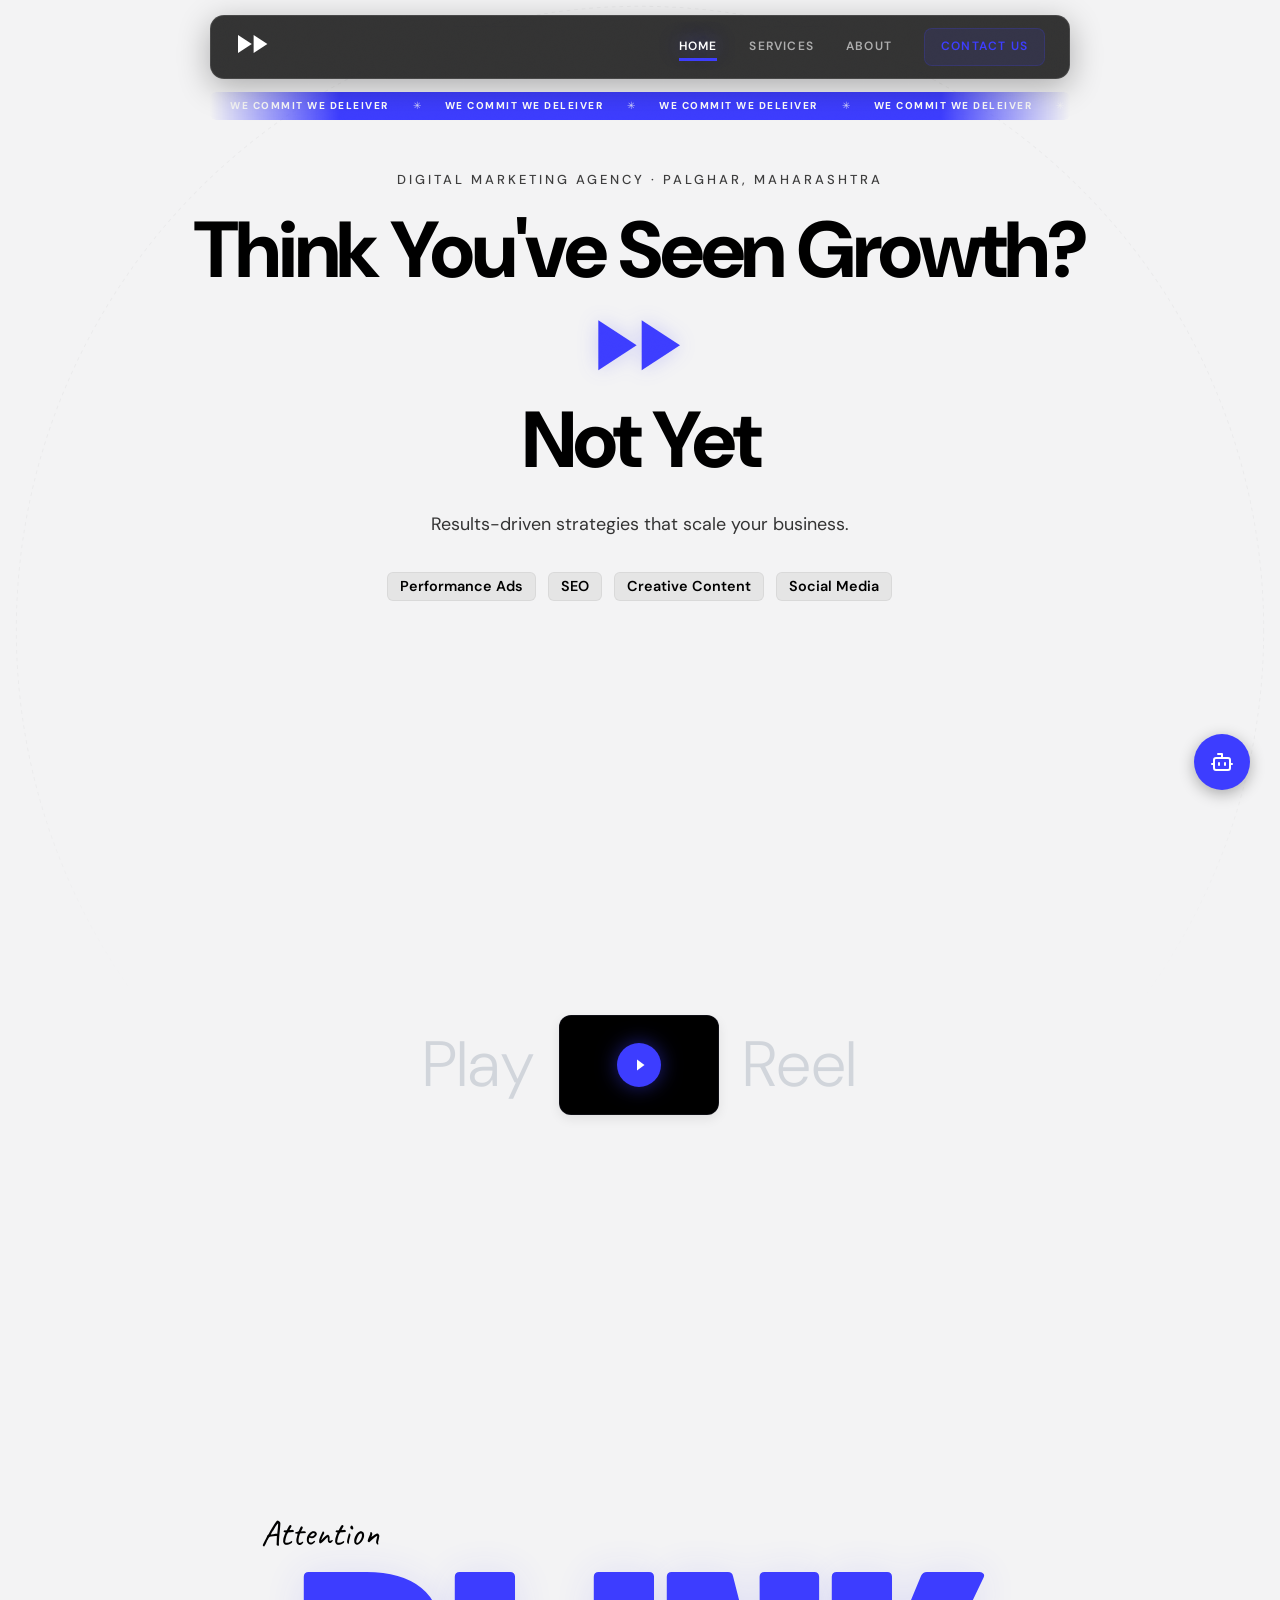
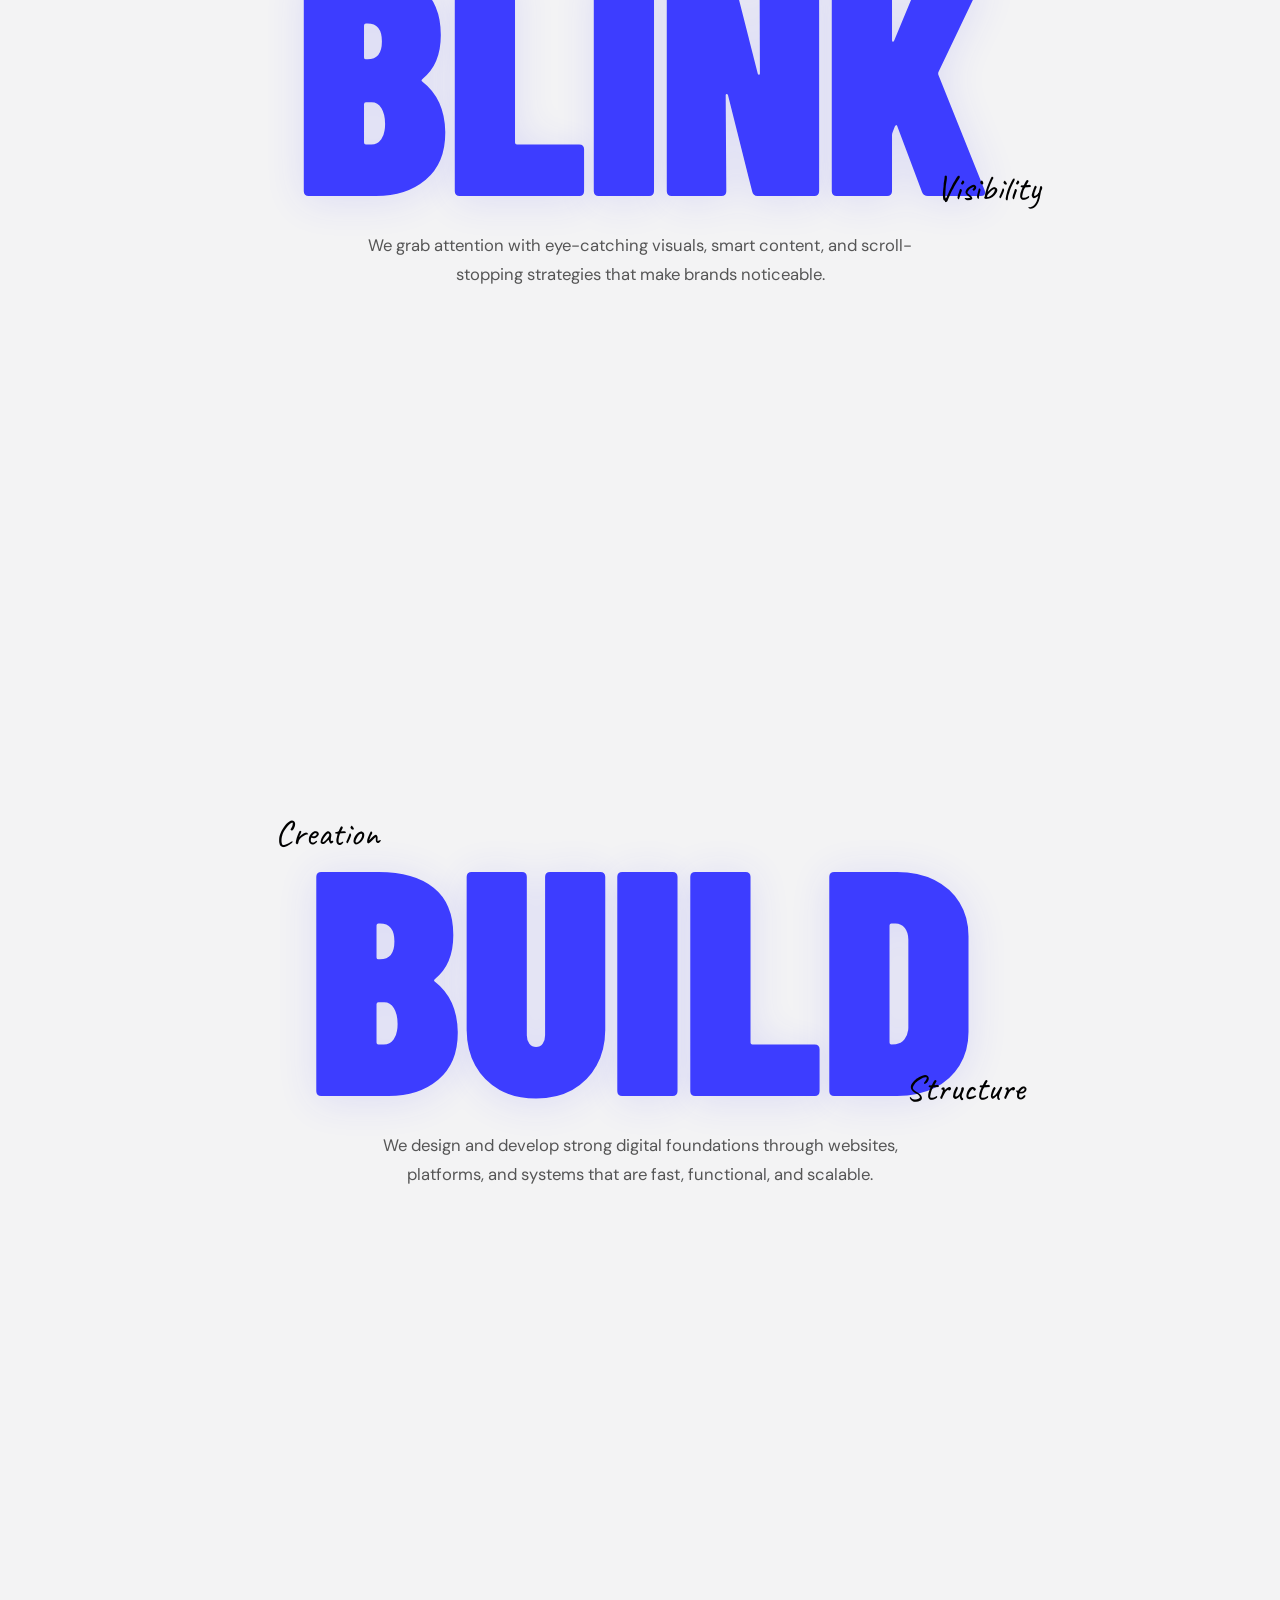
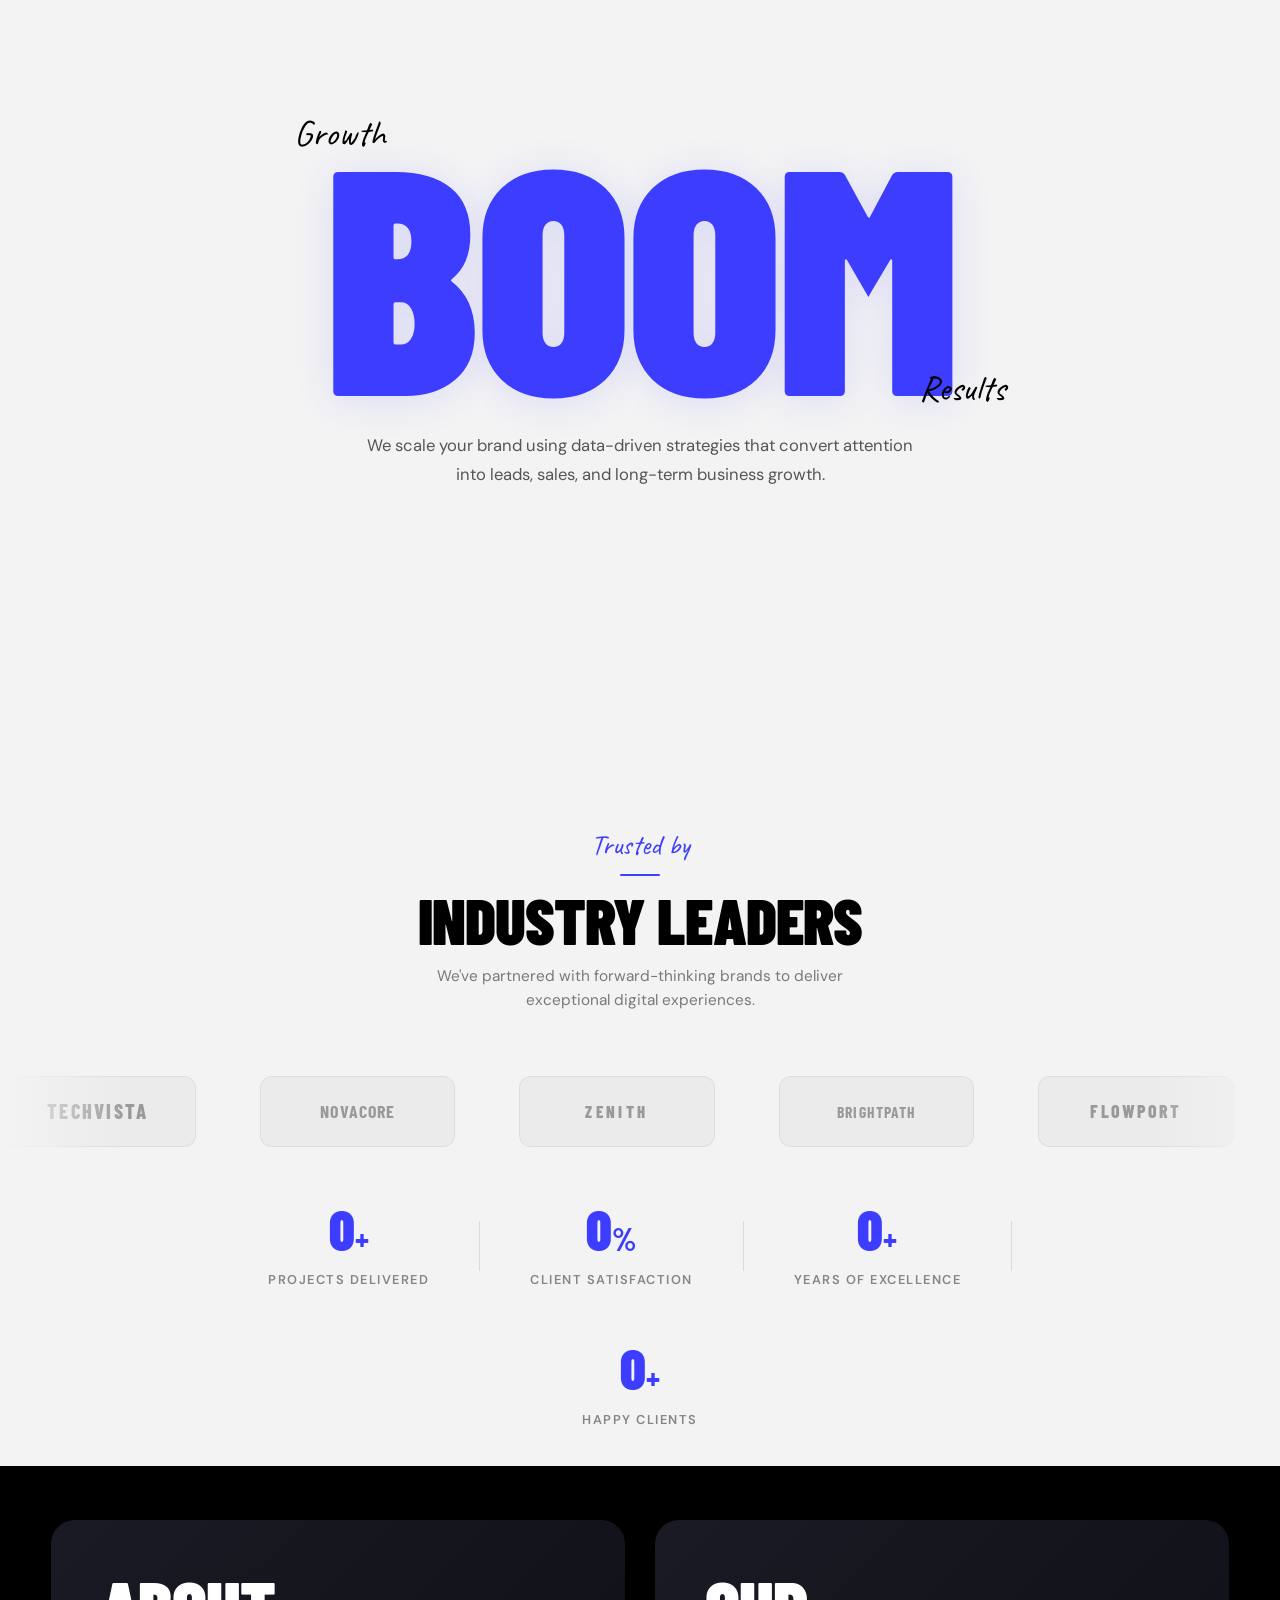
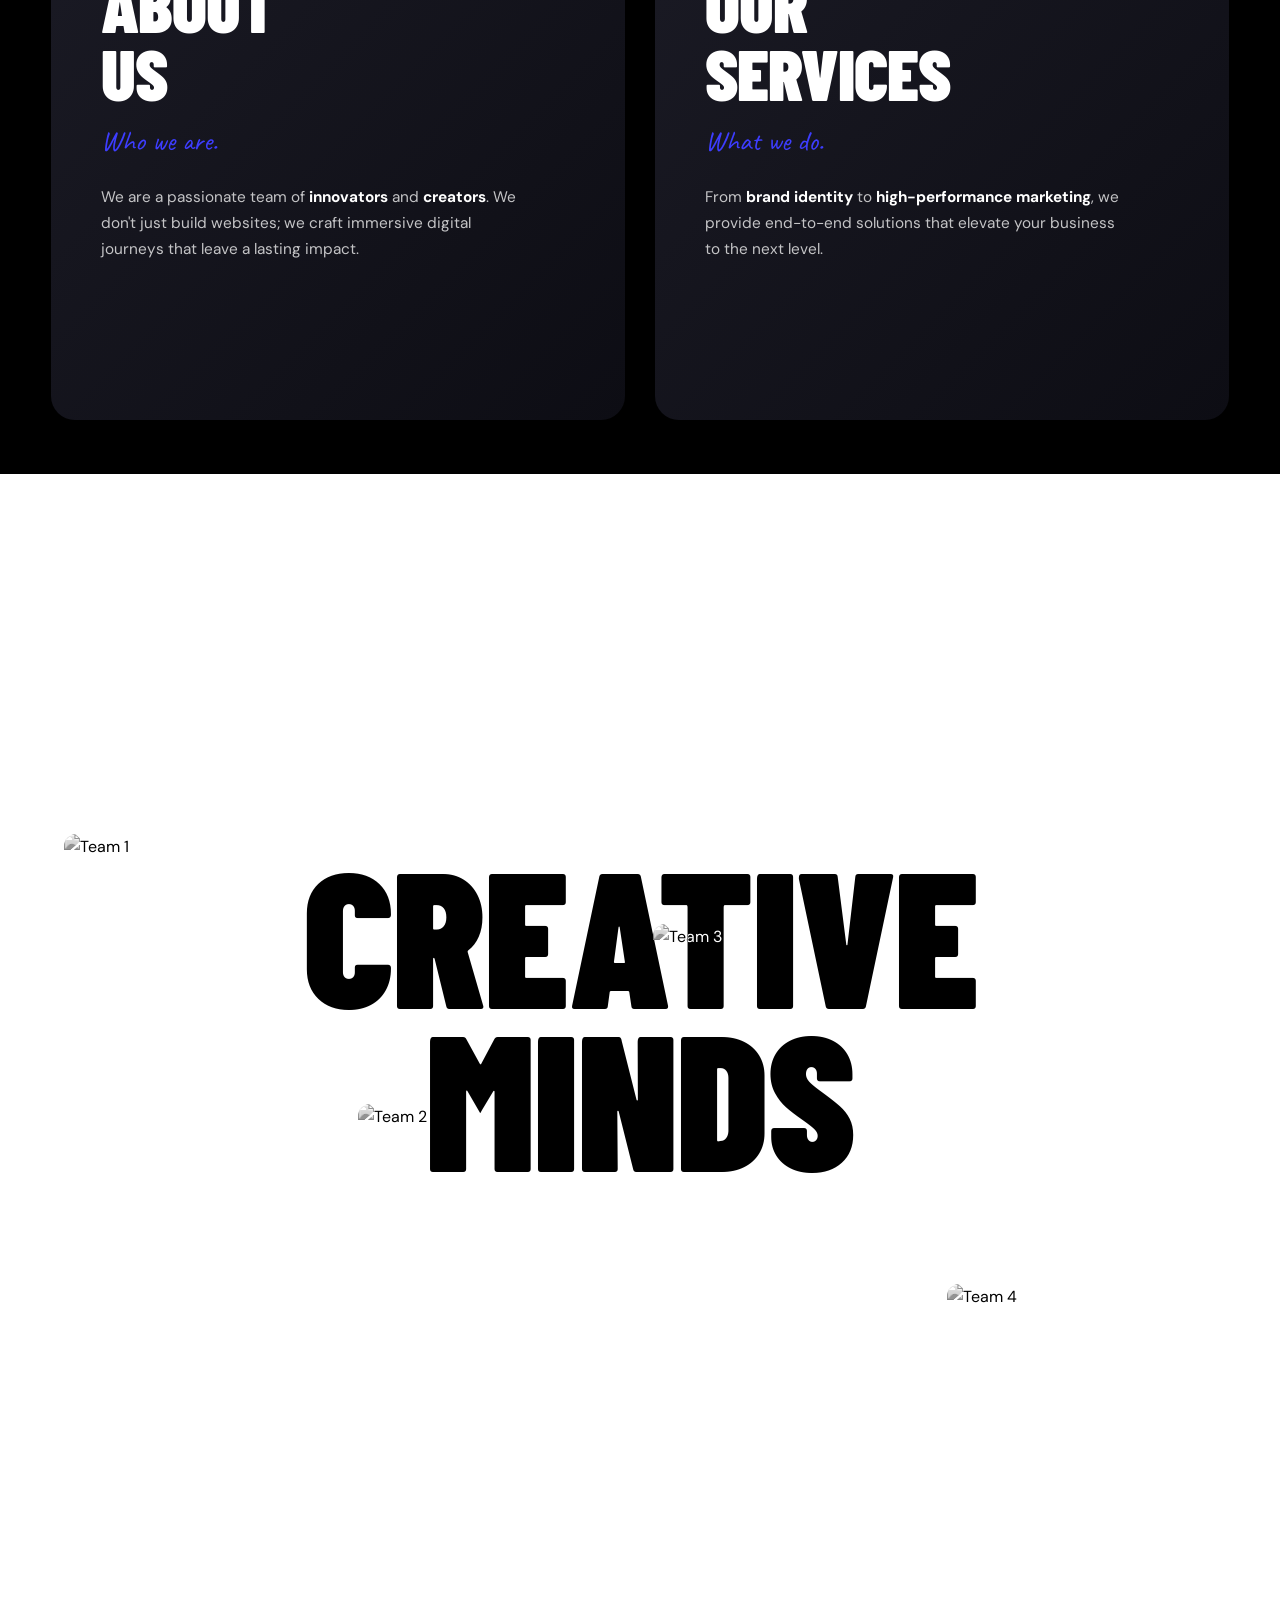
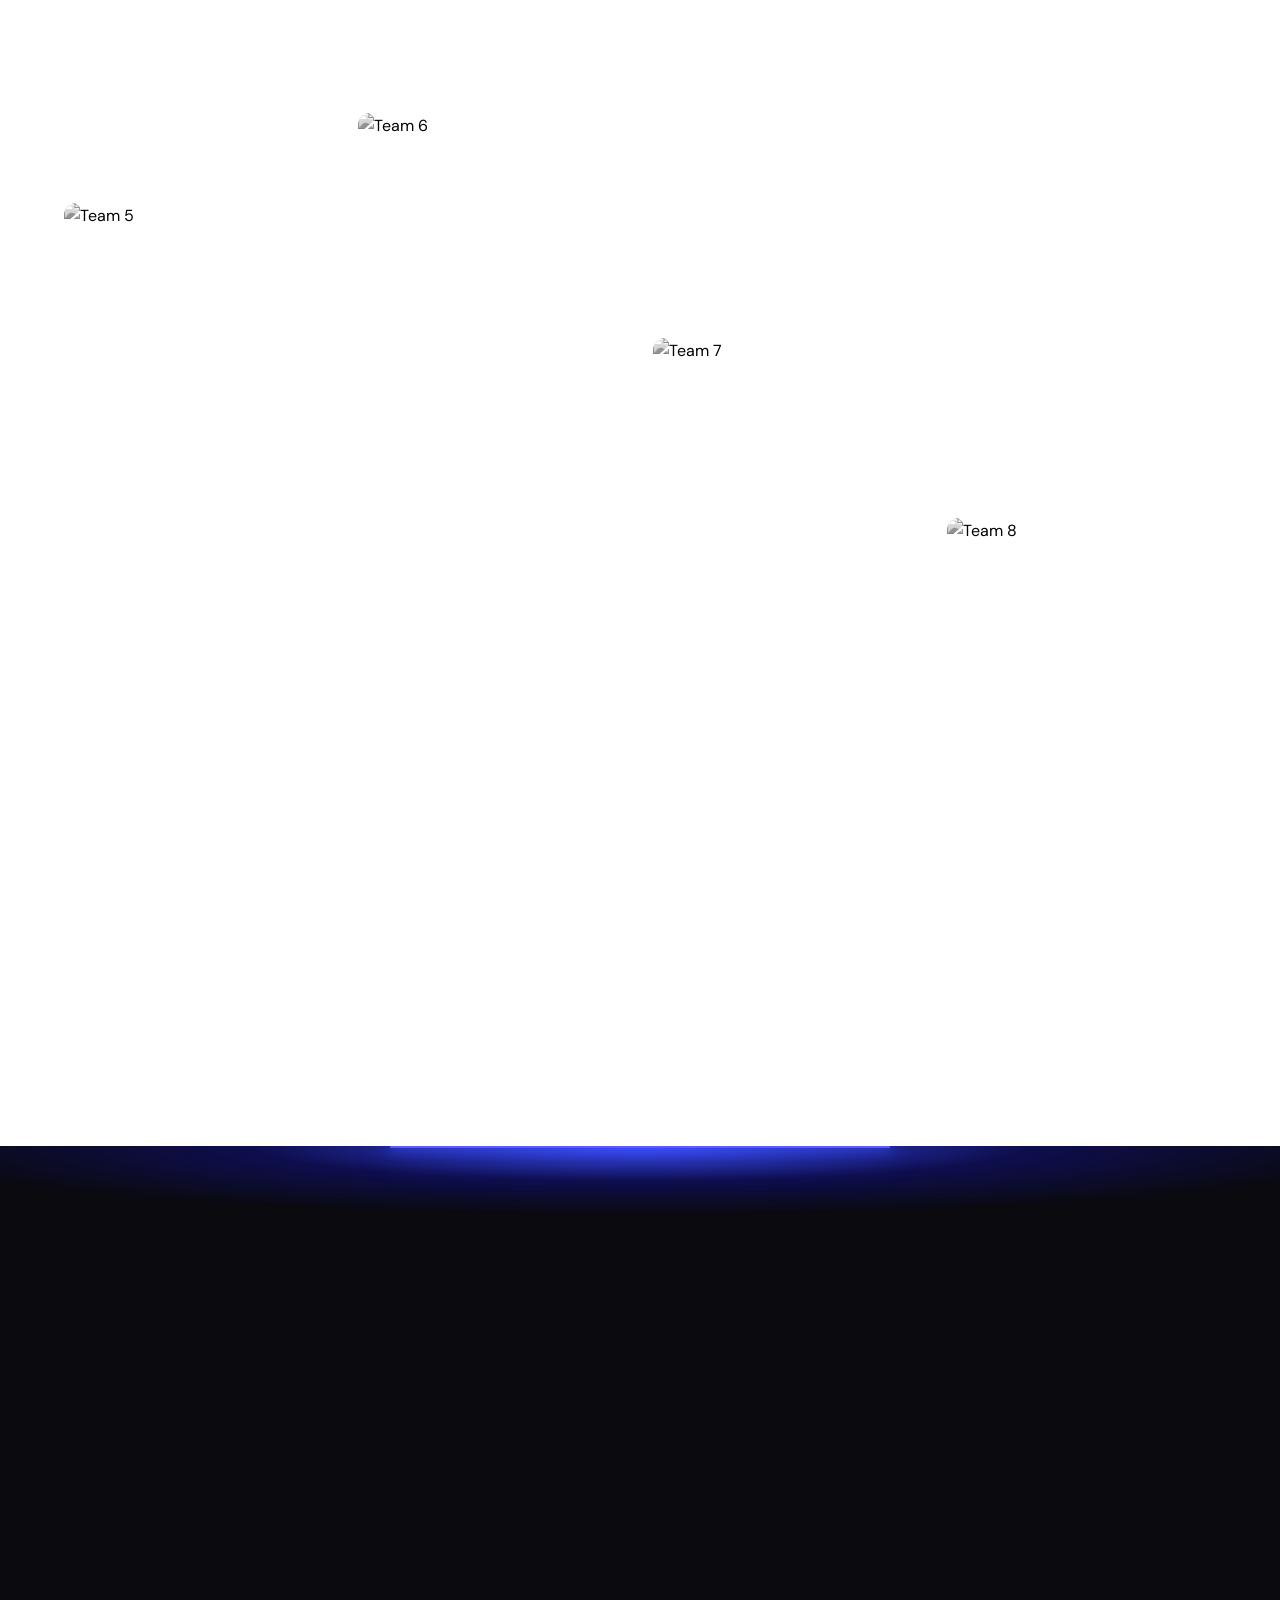
==== index.html @ 7b02cebc "Updated 404.html" ====
<!DOCTYPE html>
<html lang="en">
<head>
  <meta charset="UTF-8">
  <meta name="viewport" content="width=device-width, initial-scale=1.0">
  <title>Blink Beyond — Where Brands Blink and Boom</title>
  <meta name="description" content="Blink Beyond is a digital marketing agency in Palghar, Maharashtra specializing in web development, social media management, branding, and performance marketing.">
  <link rel="icon" type="image/svg+xml" href="favicon.svg">
  <meta property="og:title" content="Blink Beyond | Digital Marketing Agency">
  <meta property="og:description" content="Where brands blink and boom. Get in touch to build your brand and drive growth.">
  <meta property="og:image" content="https://blinkbeyond.co.in/assets/og-image.jpg">
  <meta property="og:url" content="https://blinkbeyond.co.in">
  <meta property="og:type" content="website">
  <link rel="stylesheet" href="css/style.css">
  <script>
    (function() {
      var seen = false;
      try {
        seen = localStorage.getItem('bb_loader_seen') === '1';
      } catch (e) {}
      if (!seen && /(?:^|; )bb_loader_seen=1/.test(document.cookie)) {
        seen = true;
      }
      if (seen) {
        document.documentElement.classList.add('bb-loader-skip');
      }
    })();
  </script>
</head>
<body>
  <!-- ═══════════════ PAGE LOADER ═══════════════ -->
  <div class="page-loader" id="page-loader">
    <div class="loader-bg-glow"></div>
    <div class="loader-center">
      <div class="loader-wordmark-wrap">
        <span class="loader-fill-ghost">BLINK BEYOND</span>
        <span class="loader-fill-text" id="loader-fill-text">BLINK BEYOND</span>
      </div>
      <p class="loader-tagline">Where Brands Blink &amp; Boom</p>
    </div>
    <div class="loader-bottom">
      <div class="loader-counter" id="loader-percent" data-value="0%">0%</div>
      <div class="loader-bar-track"><div class="loader-bar-fill" id="loader-bar-fill"></div></div>
      <div class="loader-loading-text">[Loading...]</div>
    </div>
  </div>

  <!-- ═══════════════ NAVIGATION ═══════════════ -->
  <nav class="navbar">
    <div class="nav-inner">
      <a href="index.html" class="nav-logo">
        <svg viewBox="0 0 60 40" fill="currentColor" style="height:24px;width:auto">
          <path d="M5 5 L28 20 L5 35 Z" />
          <path d="M31 5 L54 20 L31 35 Z" />
        </svg>
      </a>
      <div class="nav-links">
        <a href="index.html">Home</a>
        <a href="services.html">Services</a>
        <a href="about.html">About</a>
        <a href="contact.html" class="nav-cta">Contact Us</a>
      </div>
      <button class="hamburger" aria-label="Menu">
        <span></span><span></span><span></span>
      </button>
    </div>
  </nav>

  <!-- ═══════════════ TICKER ═══════════════ -->
  <div class="ticker-wrap">
    <div class="ticker-track">
      <span class="ticker-item">we commit we deleiver</span><span class="ticker-dot"> ✳ </span>
      <span class="ticker-item">we commit we deleiver</span><span class="ticker-dot"> ✳ </span>
      <span class="ticker-item">we commit we deleiver</span><span class="ticker-dot"> ✳ </span>
      <span class="ticker-item">we commit we deleiver</span><span class="ticker-dot"> ✳ </span>
      <span class="ticker-item">we commit we deleiver</span><span class="ticker-dot"> ✳ </span>
      <span class="ticker-item">we commit we deleiver</span><span class="ticker-dot"> ✳ </span>
      <span class="ticker-item">we commit we deleiver</span><span class="ticker-dot"> ✳ </span>
      <span class="ticker-item">we commit we deleiver</span><span class="ticker-dot"> ✳ </span>
      <span class="ticker-item">we commit we deleiver</span><span class="ticker-dot"> ✳ </span>
      <span class="ticker-item">we commit we deleiver</span><span class="ticker-dot"> ✳ </span>
      <span class="ticker-item">we commit we deleiver</span><span class="ticker-dot"> ✳ </span>
      <span class="ticker-item">we commit we deleiver</span><span class="ticker-dot"> ✳ </span>
    </div>
  </div>

  <!-- ═══════════════ HERO (OSMO STYLE) ═══════════════ -->
  <section class="hero-page" id="hero">
    <div class="hero-text">
      <p class="hero-location">Digital Marketing Agency · Palghar, Maharashtra</p>
      <h1 class="hero-headline">
        <span class="headline-part">Think You've Seen Growth?</span>
        <span class="hero-logo-icon">
          <svg viewBox="0 0 60 40" fill="currentColor">
            <path d="M5 5 L28 20 L5 35 Z" />
            <path d="M31 5 L54 20 L31 35 Z" />
          </svg>
        </span>
        <span class="headline-part">Not Yet</span>
      </h1>
      <p class="hero-sub">
        Results-driven strategies that scale your business.
      </p>
      <div class="hero-pills">
        <span class="pill">Performance Ads</span> <span class="pill">SEO</span>
        <span class="pill">Creative Content</span> <span class="pill">Social Media</span>
      </div>
    </div>

    <!-- ARC -->
    <div class="arc-scene" id="arcScene">
      <svg class="arc-orbit-path" viewBox="0 0 100 100" xmlns="http://www.w3.org/2000/svg" preserveAspectRatio="xMidYMid meet">
        <circle cx="50" cy="50" r="49.5" fill="none" stroke="rgba(0,0,0,0.07)" stroke-width="0.08" stroke-dasharray="0.3 0.3" />
      </svg>

      <div class="arc-ring" id="arcRing">
        <div class="a-card" style="background:#f5f0e8">
          <div class="card-inner" style="flex-direction:column;align-items:flex-start;justify-content:flex-start;padding:18px;gap:8px">
            <div style="font-family:var(--font-display);font-size:34px;font-weight:800;color:#111;line-height:1">MatterJS</div>
            <div style="display:flex;flex-wrap:wrap;gap:5px;margin-top:4px">
              <div style="width:30px;height:30px;border-radius:50%;background:#4CAF50;display:flex;align-items:center;justify-content:center;font-size:14px">🙂</div>
              <div style="width:30px;height:30px;border-radius:50%;background:#FFEB3B;display:flex;align-items:center;justify-content:center;font-size:14px">🙂</div>
              <div style="width:30px;height:30px;border-radius:50%;background:#FF9800;display:flex;align-items:center;justify-content:center;font-size:14px">🙂</div>
              <div style="width:30px;height:30px;border-radius:50%;background:#e91e63;display:flex;align-items:center;justify-content:center;font-size:14px">🙂</div>
              <div style="width:30px;height:30px;border-radius:50%;background:#2196F3;display:flex;align-items:center;justify-content:center;font-size:14px">🙂</div>
            </div>
            <div class="card-label" style="background:linear-gradient(transparent,rgba(245,240,232,0.95));color:#111">Falling 2D Objects (MatterJS)</div>
          </div>
        </div>

        <div class="a-card" style="background:#0a0a0a">
          <div class="card-inner">
            <div style="display:grid;grid-template-columns:1fr 1fr;gap:5px;padding:14px;width:100%;height:100%">
              <div style="background:#1a2535;border-radius:8px;display:flex;align-items:center;justify-content:center;font-size:22px">🌌</div>
              <div style="background:#251535;border-radius:8px;display:flex;align-items:center;justify-content:center;font-size:22px">🌃</div>
              <div style="background:#152535;border-radius:8px;display:flex;align-items:center;justify-content:center;font-size:22px">🌉</div>
              <div style="background:#352515;border-radius:8px;display:flex;align-items:center;justify-content:center;font-size:22px">🌆</div>
            </div>
            <div class="card-label">3D Image Carousel</div>
          </div>
        </div>

        <div class="a-card" style="background:#c8cfc0">
          <div class="card-inner" style="flex-direction:column;padding:16px;align-items:flex-start;justify-content:flex-start">
            <div style="font-family:var(--font-display);font-size:28px;font-weight:800;color:#111;line-height:1;letter-spacing:-0.02em">LOCO<br>MOTIVE</div>
            <div style="margin-top:10px;width:100px;height:80px;background:rgba(0,0,0,0.12);border-radius:10px;display:flex;align-items:center;justify-content:center;font-size:36px">🌿</div>
            <div class="card-label" style="background:linear-gradient(transparent,rgba(180,188,170,0.95));color:#111">Locomotive Smooth Scroll Setup</div>
          </div>
        </div>

        <div class="a-card" style="background:#0d0d0d">
          <div class="card-inner" style="flex-direction:column;padding:18px;align-items:flex-start;justify-content:flex-start;gap:10px">
            <div style="display:flex;flex-wrap:wrap;gap:8px;align-items:center">
              <span style="color:#4a9eff;font-size:12px;font-weight:600">Webflow</span>
              <span style="color:#ccc;font-size:12px">Behance</span>
              <span style="color:#ccc;font-size:12px">asana</span>
              <span style="color:white;font-size:14px">✳</span>
              <span style="color:white;font-size:12px;font-weight:600">android</span>
              <span style="color:#ccc;font-size:16px">🦋</span>
            </div>
            <div class="card-label">Logo Wall Cycle</div>
          </div>
        </div>

        <div class="a-card" style="background:#111">
          <div class="card-inner" style="flex-direction:column;padding:14px;align-items:flex-start;justify-content:flex-start;gap:6px">
            <div style="display:flex;gap:6px;width:100%">
              <div style="flex:1;background:#252525;border-radius:10px;height:120px;display:flex;align-items:center;justify-content:center;font-size:28px">👤</div>
              <div style="flex:1;background:#252525;border-radius:10px;height:120px;display:flex;align-items:center;justify-content:center;font-size:28px">👤</div>
            </div>
            <div class="card-label">Momentum Based Hover (Inertia)</div>
          </div>
        </div>

        <div class="a-card" style="background:linear-gradient(145deg,#0d1a4a,#1040a0)">
          <div class="card-inner" style="flex-direction:column;padding:20px;align-items:flex-start;justify-content:flex-start">
            <div style="font-family:var(--font-display);font-size:30px;font-weight:800;color:white;line-height:1.1">Pixelate<br>Render</div>
            <div style="margin-top:12px;display:grid;grid-template-columns:repeat(6,1fr);gap:2px;width:80px;image-rendering:pixelated">
              <div style="width:12px;height:12px;background:#1a4ae0"></div><div style="width:12px;height:12px;background:#4a8aff"></div><div style="width:12px;height:12px;background:#1a4ae0"></div>
            </div>
            <div class="card-label">Pixelate Image Render Effect</div>
          </div>
        </div>

        <div class="a-card" style="background:#111">
          <div class="card-inner" style="flex-direction:column;padding:14px;gap:5px">
            <div style="width:100%;background:#1a1a1a;border-radius:8px;padding:10px 8px;font-family:var(--font-body);font-size:10px;color:#777">
              <div style="display:flex;justify-content:space-between;padding:5px 0;border-bottom:1px solid #252525"><span>Site of the Day</span><span style="color:var(--blue)">FlowPort</span><span>2025</span></div>
              <div style="display:flex;justify-content:space-between;padding:5px 0;border-bottom:1px solid #252525"><span>Developer Award</span><span style="color:white">FlowPort</span><span>2025</span></div>
            </div>
            <div class="card-label">Award Winners 2025</div>
          </div>
        </div>

        <div class="a-card" style="background:#1a1a2e">
          <div class="card-inner" style="flex-direction:column;padding:18px;align-items:flex-start;justify-content:flex-start;gap:10px">
            <div style="display:flex;gap:6px;width:100%">
              <div style="flex:1;background:linear-gradient(135deg,#e74c3c,#c0392b);border-radius:10px;height:55px;display:flex;align-items:center;justify-content:center;overflow:hidden">
                <div style="font-size:24px">🃏</div>
              </div>
              <div style="flex:1;background:linear-gradient(135deg,#3498db,#2980b9);border-radius:10px;height:55px;display:flex;align-items:center;justify-content:center;overflow:hidden">
                <div style="font-size:24px">🎴</div>
              </div>
              <div style="flex:1;background:linear-gradient(135deg,#2ecc71,#27ae60);border-radius:10px;height:55px;display:flex;align-items:center;justify-content:center;overflow:hidden">
                <div style="font-size:24px">🃏</div>
              </div>
            </div>
            <div class="card-label">Flick Cards Slider</div>
          </div>
        </div>

        <div class="a-card" style="background:#2d1b4e">
          <div class="card-inner" style="flex-direction:column;padding:18px;align-items:center;justify-content:center;gap:8px">
            <div style="width:64px;height:64px;border-radius:50%;background:linear-gradient(135deg,#8e44ad,#9b59b6);display:flex;align-items:center;justify-content:center;font-size:28px;border:2px solid rgba(255,255,255,0.15)">👁️</div>
            <div style="font-size:10px;color:rgba(255,255,255,0.4);text-transform:uppercase;letter-spacing:0.1em">Interactive</div>
            <div class="card-label">Face Follow Cursor</div>
          </div>
        </div>

        <div class="a-card" style="background:#0a2a1a">
          <div class="card-inner" style="flex-direction:column;padding:16px;align-items:flex-start;justify-content:flex-start;gap:6px">
            <div style="font-family:var(--font-display);font-size:22px;font-weight:800;color:var(--blue);line-height:1;letter-spacing:-0.02em;text-transform:uppercase">Scroll<br>Velocity</div>
            <div style="display:flex;gap:3px;margin-top:6px">
              <div style="width:40px;height:4px;background:var(--blue);border-radius:2px"></div>
              <div style="width:25px;height:4px;background:rgba(61,61,255,0.4);border-radius:2px"></div>
              <div style="width:15px;height:4px;background:rgba(61,61,255,0.2);border-radius:2px"></div>
            </div>
            <div class="card-label" style="background:linear-gradient(transparent,rgba(10,42,26,0.95));color:var(--blue)">Scroll Velocity Text</div>
          </div>
        </div>

        <div class="a-card" style="background:linear-gradient(145deg,#1a1a2e,#16213e)">
          <div class="card-inner" style="flex-direction:column;padding:14px;gap:5px">
            <div style="display:grid;grid-template-columns:1fr 1fr;gap:4px;width:100%">
              <div style="background:rgba(255,255,255,0.06);border-radius:6px;height:45px;display:flex;align-items:center;justify-content:center;font-size:14px;border:1px solid rgba(255,255,255,0.05)">📐</div>
              <div style="background:rgba(255,255,255,0.08);border-radius:6px;height:45px;display:flex;align-items:center;justify-content:center;font-size:14px;border:1px solid rgba(255,255,255,0.05)">📐</div>
            </div>
            <div style="display:grid;grid-template-columns:1fr 1fr 1fr;gap:4px;width:100%">
              <div style="background:rgba(255,255,255,0.04);border-radius:6px;height:35px;display:flex;align-items:center;justify-content:center;font-size:12px;border:1px solid rgba(255,255,255,0.05)">📐</div>
              <div style="background:rgba(255,255,255,0.06);border-radius:6px;height:35px;display:flex;align-items:center;justify-content:center;font-size:12px;border:1px solid rgba(255,255,255,0.05)">📐</div>
              <div style="background:rgba(255,255,255,0.04);border-radius:6px;height:35px;display:flex;align-items:center;justify-content:center;font-size:12px;border:1px solid rgba(255,255,255,0.05)">📐</div>
            </div>
            <div class="card-label">GSAP Flip Layout</div>
          </div>
        </div>

        <div class="a-card" style="background:#0d0d0d">
          <div class="card-inner" style="flex-direction:column;padding:18px;align-items:flex-start;justify-content:flex-start;gap:10px">
            <div style="display:flex;align-items:center;gap:8px">
              <div style="width:32px;height:32px;border-radius:50%;background:var(--blue);display:flex;align-items:center;justify-content:center">
                <svg width="14" height="14" viewBox="0 0 24 24" fill="none" stroke="white" stroke-width="2.5"><path d="M5 12h14M12 5l7 7-7 7"/></svg>
              </div>
              <div style="font-family:var(--font-display);font-size:14px;font-weight:700;color:white;letter-spacing:0.05em;text-transform:uppercase">Page Flow</div>
            </div>
            <div style="width:100%;height:3px;background:rgba(255,255,255,0.06);border-radius:2px;overflow:hidden">
              <div style="width:65%;height:100%;background:var(--blue);border-radius:2px"></div>
            </div>
            <div class="card-label">Smooth Page Transitions</div>
          </div>
        </div>

      </div>
    </div>

    <!-- Inner text sitting below the arc, similar to Osmo -->
    <div class="hero-inner-text">
      <div class="play-reel-btn">
        <span class="play-text" id="wPlay">Play</span>
        <div id="card-anchor"></div>
        <span class="reel-text" id="wReel">Reel</span>
      </div>
    </div>
    
    <!-- Expanding card -->
    <div id="card">
      <div class="card-scanlines"></div>
      <div class="card-glow-inner"></div>
      <!-- YouTube Video background -->
      <div class="reel-grid" style="display: block; overflow: hidden; padding: 0; background: #000;">
        <iframe src="https://www.youtube.com/embed/RvreULjnzFo?autoplay=1&mute=1&controls=0&loop=1&playlist=RvreULjnzFo&showinfo=0&rel=0&modestbranding=1" 
                style="position: absolute; top: 50%; left: 50%; width: 100vw; height: 56.25vw; min-width: 177.77vh; min-height: 100vh; transform: translate(-50%, -50%); pointer-events: none; border: none; filter: contrast(1.05) saturate(1.1);" 
                frameborder="0" allow="autoplay; fullscreen; picture-in-picture"></iframe>
      </div>
      <div class="play-circle" id="play-circle">
        <svg id="play-svg" width="16" height="16" viewBox="0 0 16 16" fill="none">
          <path d="M5 2.5L12.5 8L5 13.5V2.5Z" fill="#fff"/>
        </svg>
      </div>

      <div class="fs-ui" id="fs-ui">
        <div class="fs-close" id="fs-close">
          <svg width="16" height="16" viewBox="0 0 16 16" fill="none" stroke-width="1.5" stroke-linecap="round">
            <line x1="3" y1="3" x2="13" y2="13"/><line x1="13" y1="3" x2="3" y2="13"/>
          </svg>
        </div>
        <div class="fs-progress"><div class="fs-fill" id="fs-fill"></div></div>
      </div>
    </div>
  </section>

  <!-- ═══════════════ BLINK ═══════════════ -->
  <section class="parallax-word-section" id="section-blink">
    <div class="parallax-sticky">
      <div class="parallax-text-content">
        <div class="service-word-wrap">
          <span class="script-label top-left">Attention</span>
          <div class="service-big-word">BLINK</div>
          <span class="script-label bottom-right">Visibility</span>
        </div>
        <p class="service-word-desc">We grab attention with eye-catching visuals, smart content, and scroll-stopping strategies that make brands noticeable.</p>
      </div>
      <div class="parallax-images">
        <div class="parallax-img pimg-1" data-speed="0.9">
          <img src="https://images.unsplash.com/photo-1550745165-9bc0b252726f?w=500&q=80" alt="Retro neon tech">
        </div>
        <div class="parallax-img pimg-2" data-speed="0.5">
          <img src="https://images.unsplash.com/photo-1611162617213-7d7a39e9b1d7?w=500&q=80" alt="Social media apps">
        </div>
        <div class="parallax-img pimg-3" data-speed="1.0">
          <img src="https://images.unsplash.com/photo-1559028012-481c04fa702d?w=500&q=80" alt="Creative design">
        </div>
        <div class="parallax-img pimg-4" data-speed="0.6">
          <img src="https://images.unsplash.com/photo-1551650975-87deedd944c3?w=500&q=80" alt="Mobile interface">
        </div>
        <div class="parallax-img pimg-5" data-speed="0.75">
          <img src="https://images.unsplash.com/photo-1519389950473-47ba0277781c?w=500&q=80" alt="Tech workspace">
        </div>
        <div class="parallax-img pimg-6" data-speed="0.45">
          <img src="https://images.unsplash.com/photo-1535303311164-664fc9ec6532?w=500&q=80" alt="Phone photography">
        </div>
      </div>
    </div>
  </section>

  <!-- ═══════════════ BUILD ═══════════════ -->
  <section class="parallax-word-section" id="section-build">
    <div class="parallax-sticky">
      <div class="parallax-text-content">
        <div class="service-word-wrap">
          <span class="script-label top-left">Creation</span>
          <div class="service-big-word">BUILD</div>
          <span class="script-label bottom-right">Structure</span>
        </div>
        <p class="service-word-desc">We design and develop strong digital foundations through websites, platforms, and systems that are fast, functional, and scalable.</p>
      </div>
      <div class="parallax-images">
        <div class="parallax-img pimg-1" data-speed="0.8">
          <img src="https://images.unsplash.com/photo-1498050108023-c5249f4df085?w=500&q=80" alt="Coding on laptop">
        </div>
        <div class="parallax-img pimg-2" data-speed="0.5">
          <img src="https://images.unsplash.com/photo-1460925895917-afdab827c52f?w=500&q=80" alt="Analytics dashboard">
        </div>
        <div class="parallax-img pimg-3" data-speed="0.95">
          <img src="https://images.unsplash.com/photo-1507238691740-187a5b1d37b8?w=500&q=80" alt="Web development">
        </div>
        <div class="parallax-img pimg-4" data-speed="0.6">
          <img src="https://images.unsplash.com/photo-1547658719-da2b51169166?w=500&q=80" alt="Design workspace">
        </div>
        <div class="parallax-img pimg-5" data-speed="0.7">
          <img src="https://images.unsplash.com/photo-1555066931-4365d14bab8c?w=500&q=80" alt="Code editor">
        </div>
        <div class="parallax-img pimg-6" data-speed="0.4">
          <img src="https://images.unsplash.com/photo-1531403009284-440f080d1e12?w=500&q=80" alt="Architecture plan">
        </div>
      </div>
    </div>
  </section>

  <!-- ═══════════════ BOOM ═══════════════ -->
  <section class="parallax-word-section" id="section-boom">
    <div class="parallax-sticky">
      <div class="parallax-text-content">
        <div class="service-word-wrap">
          <span class="script-label top-left">Growth</span>
          <div class="service-big-word">BOOM</div>
          <span class="script-label bottom-right">Results</span>
        </div>
        <p class="service-word-desc">We scale your brand using data-driven strategies that convert attention into leads, sales, and long-term business growth.</p>
      </div>
      <div class="parallax-images">
        <div class="parallax-img pimg-1" data-speed="0.85">
          <img src="https://images.unsplash.com/photo-1533750349088-cd871a92f312?w=500&q=80" alt="Marketing strategy">
        </div>
        <div class="parallax-img pimg-2" data-speed="0.5">
          <img src="https://images.unsplash.com/photo-1551288049-bebda4e38f71?w=500&q=80" alt="Data analytics">
        </div>
        <div class="parallax-img pimg-3" data-speed="1.0">
          <img src="https://images.unsplash.com/photo-1504868584819-f8e8b4b6d7e3?w=500&q=80" alt="Dashboard metrics">
        </div>
        <div class="parallax-img pimg-4" data-speed="0.6">
          <img src="https://images.unsplash.com/photo-1522202176988-66273c2fd55f?w=500&q=80" alt="Team collaboration">
        </div>
        <div class="parallax-img pimg-5" data-speed="0.7">
          <img src="https://images.unsplash.com/photo-1553484771-047a44eee27b?w=500&q=80" alt="Rocket launch">
        </div>
        <div class="parallax-img pimg-6" data-speed="0.45">
          <img src="https://images.unsplash.com/photo-1542744173-8e7e53415bb0?w=500&q=80" alt="Business meeting">
        </div>
      </div>
    </div>
  </section>

  <!-- ═══════════════ TRUSTED BY CLIENTS ═══════════════ -->
  <section class="trusted-section section-pad" id="trusted-clients">
    <div class="container">
      <div class="trusted-header reveal">
        <span class="trusted-label">Trusted by</span>
        <h2 class="trusted-title">Industry Leaders</h2>
        <p class="trusted-subtitle">We've partnered with forward-thinking brands to deliver exceptional digital experiences.</p>
      </div>
    </div>
    <div class="trusted-marquee-wrap">
      <div class="trusted-marquee-track">
        <div class="trusted-logo-item">
          <svg class="trusted-logo-svg" viewBox="0 0 120 40" fill="currentColor"><text x="50%" y="50%" dominant-baseline="central" text-anchor="middle" font-family="var(--font-display)" font-size="18" font-weight="800" letter-spacing="2">TECHVISTA</text></svg>
        </div>
        <div class="trusted-logo-item">
          <svg class="trusted-logo-svg" viewBox="0 0 120 40" fill="currentColor"><text x="50%" y="50%" dominant-baseline="central" text-anchor="middle" font-family="var(--font-display)" font-size="16" font-weight="700" letter-spacing="1">NOVACORE</text></svg>
        </div>
        <div class="trusted-logo-item">
          <svg class="trusted-logo-svg" viewBox="0 0 120 40" fill="currentColor"><text x="50%" y="50%" dominant-baseline="central" text-anchor="middle" font-family="var(--font-display)" font-size="15" font-weight="800" letter-spacing="3">ZENITH</text></svg>
        </div>
        <div class="trusted-logo-item">
          <svg class="trusted-logo-svg" viewBox="0 0 120 40" fill="currentColor"><text x="50%" y="50%" dominant-baseline="central" text-anchor="middle" font-family="var(--font-display)" font-size="14" font-weight="700" letter-spacing="1">BRIGHTPATH</text></svg>
        </div>
        <div class="trusted-logo-item">
          <svg class="trusted-logo-svg" viewBox="0 0 120 40" fill="currentColor"><text x="50%" y="50%" dominant-baseline="central" text-anchor="middle" font-family="var(--font-display)" font-size="16" font-weight="800" letter-spacing="2">FLOWPORT</text></svg>
        </div>
        <div class="trusted-logo-item">
          <svg class="trusted-logo-svg" viewBox="0 0 120 40" fill="currentColor"><text x="50%" y="50%" dominant-baseline="central" text-anchor="middle" font-family="var(--font-display)" font-size="15" font-weight="700" letter-spacing="2">NEXAGEN</text></svg>
        </div>
        <div class="trusted-logo-item">
          <svg class="trusted-logo-svg" viewBox="0 0 120 40" fill="currentColor"><text x="50%" y="50%" dominant-baseline="central" text-anchor="middle" font-family="var(--font-display)" font-size="14" font-weight="800" letter-spacing="1">LUMINARY</text></svg>
        </div>
        <div class="trusted-logo-item">
          <svg class="trusted-logo-svg" viewBox="0 0 120 40" fill="currentColor"><text x="50%" y="50%" dominant-baseline="central" text-anchor="middle" font-family="var(--font-display)" font-size="16" font-weight="700" letter-spacing="2">CRESTAL</text></svg>
        </div>
        <!-- Duplicate set for seamless loop -->
        <div class="trusted-logo-item">
          <svg class="trusted-logo-svg" viewBox="0 0 120 40" fill="currentColor"><text x="50%" y="50%" dominant-baseline="central" text-anchor="middle" font-family="var(--font-display)" font-size="18" font-weight="800" letter-spacing="2">TECHVISTA</text></svg>
        </div>
        <div class="trusted-logo-item">
          <svg class="trusted-logo-svg" viewBox="0 0 120 40" fill="currentColor"><text x="50%" y="50%" dominant-baseline="central" text-anchor="middle" font-family="var(--font-display)" font-size="16" font-weight="700" letter-spacing="1">NOVACORE</text></svg>
        </div>
        <div class="trusted-logo-item">
          <svg class="trusted-logo-svg" viewBox="0 0 120 40" fill="currentColor"><text x="50%" y="50%" dominant-baseline="central" text-anchor="middle" font-family="var(--font-display)" font-size="15" font-weight="800" letter-spacing="3">ZENITH</text></svg>
        </div>
        <div class="trusted-logo-item">
          <svg class="trusted-logo-svg" viewBox="0 0 120 40" fill="currentColor"><text x="50%" y="50%" dominant-baseline="central" text-anchor="middle" font-family="var(--font-display)" font-size="14" font-weight="700" letter-spacing="1">BRIGHTPATH</text></svg>
        </div>
        <div class="trusted-logo-item">
          <svg class="trusted-logo-svg" viewBox="0 0 120 40" fill="currentColor"><text x="50%" y="50%" dominant-baseline="central" text-anchor="middle" font-family="var(--font-display)" font-size="16" font-weight="800" letter-spacing="2">FLOWPORT</text></svg>
        </div>
        <div class="trusted-logo-item">
          <svg class="trusted-logo-svg" viewBox="0 0 120 40" fill="currentColor"><text x="50%" y="50%" dominant-baseline="central" text-anchor="middle" font-family="var(--font-display)" font-size="15" font-weight="700" letter-spacing="2">NEXAGEN</text></svg>
        </div>
        <div class="trusted-logo-item">
          <svg class="trusted-logo-svg" viewBox="0 0 120 40" fill="currentColor"><text x="50%" y="50%" dominant-baseline="central" text-anchor="middle" font-family="var(--font-display)" font-size="14" font-weight="800" letter-spacing="1">LUMINARY</text></svg>
        </div>
        <div class="trusted-logo-item">
          <svg class="trusted-logo-svg" viewBox="0 0 120 40" fill="currentColor"><text x="50%" y="50%" dominant-baseline="central" text-anchor="middle" font-family="var(--font-display)" font-size="16" font-weight="700" letter-spacing="2">CRESTAL</text></svg>
        </div>
      </div>
    </div>
    <div class="trusted-stats reveal">
      <div class="trusted-stat">
        <span class="trusted-stat-num" data-count="20">0</span><span class="trusted-stat-suffix">+</span>
        <span class="trusted-stat-label">Projects Delivered</span>
      </div>
      <div class="trusted-stat-divider"></div>
      <div class="trusted-stat">
        <span class="trusted-stat-num" data-count="98">0</span><span class="trusted-stat-suffix">%</span>
        <span class="trusted-stat-label">Client Satisfaction</span>
      </div>
      <div class="trusted-stat-divider"></div>
      <div class="trusted-stat">
        <span class="trusted-stat-num" data-count="3">0</span><span class="trusted-stat-suffix">+</span>
        <span class="trusted-stat-label">Years of Excellence</span>
      </div>
      <div class="trusted-stat-divider"></div>
      <div class="trusted-stat">
        <span class="trusted-stat-num" data-count="15">0</span><span class="trusted-stat-suffix">+</span>
        <span class="trusted-stat-label">Happy Clients</span>
      </div>
    </div>
  </section>

  <!-- ═══════════════ ABOUT US / OUR SERVICES CARDS ═══════════════ -->
  <section class="cards-section section-pad">
    <div class="container">
      <div class="cards-grid">
        <!-- About Us Card -->
        <a href="about.html" class="info-card reveal magnetic-card">
          <div class="info-card-bg" style="background-image: url('https://images.unsplash.com/photo-1507003211169-0a1dd7228f2d?w=600&q=75');"></div>
          <div class="card-base-layer">
            <div class="info-card-content">
              <h3 class="info-card-title">About<br>Us</h3>
              <p class="info-card-subtitle">Who we are.</p>
              <p class="info-card-body">We are a passionate team of <strong>innovators</strong> and <strong>creators</strong>. We don't just build websites; we craft immersive digital journeys that leave a lasting impact.</p>
            </div>
          </div>
          <!-- Magnetic Reveal Layer -->
          <div class="magnetic-reveal">
            <div class="magnetic-reveal-inner">
              <div class="magnetic-reveal-content">
                <span class="reveal-icon">👥</span>
                <span class="reveal-title">MEET THE TEAM</span>
                <span class="reveal-subtitle">Discover the creative minds behind Blink Beyond</span>
                <span class="reveal-cta">Explore →</span>
              </div>
            </div>
          </div>
        </a>
        <!-- Our Services Card -->
        <a href="services.html" class="info-card reveal reveal-delay-2 magnetic-card">
          <div class="info-card-bg" style="background-image: url('https://images.unsplash.com/photo-1553062407-98eeb64c6a62?w=600&q=75');"></div>
          <div class="card-base-layer">
            <div class="info-card-content">
              <h3 class="info-card-title">Our<br>Services</h3>
              <p class="info-card-subtitle">What we do.</p>
              <p class="info-card-body">From <strong>brand identity</strong> to <strong>high-performance marketing</strong>, we provide end-to-end solutions that elevate your business to the next level.</p>
            </div>
          </div>
          <!-- Magnetic Reveal Layer -->
          <div class="magnetic-reveal">
            <div class="magnetic-reveal-inner">
              <div class="magnetic-reveal-content">
                <span class="reveal-icon">🚀</span>
                <span class="reveal-title">OUR SERVICES</span>
                <span class="reveal-subtitle">Web • Social Media • Performance Marketing</span>
                <span class="reveal-cta">View All →</span>
              </div>
            </div>
          </div>
        </a>
      </div>
    </div>
  </section>

  <!-- ═══════════════ TEAM SHOWCASE ═══════════════ -->
  <section class="team-showcase-section" id="team-showcase">
    <div class="team-sticky-container">
      <div class="team-overlay-text">
        <h2>CREATIVE<br>MINDS</h2>
      </div>
    </div>
    <div class="team-grid">
      <div class="team-item t-1"><div class="team-img-wrap"><img src="https://images.unsplash.com/photo-1534528741775-53994a69daeb?w=600&q=80" class="team-img" alt="Team 1"></div></div>
      <div class="team-item t-2"><div class="team-img-wrap"><img src="https://images.unsplash.com/photo-1506794778202-cad84cf45f1d?w=600&q=80" class="team-img" alt="Team 2"></div></div>
      <div class="team-item t-3"><div class="team-img-wrap"><img src="https://images.unsplash.com/photo-1517841905240-472988babdf9?w=600&q=80" class="team-img" alt="Team 3"></div></div>
      <div class="team-item t-4"><div class="team-img-wrap"><img src="https://images.unsplash.com/photo-1539571696357-5a69c17a67c6?w=600&q=80" class="team-img" alt="Team 4"></div></div>
      <div class="team-item t-5"><div class="team-img-wrap"><img src="https://images.unsplash.com/photo-1494790108377-be9c29b29330?w=600&q=80" class="team-img" alt="Team 5"></div></div>
      <div class="team-item t-6"><div class="team-img-wrap"><img src="https://images.unsplash.com/photo-1507003211169-0a1dd7228f2d?w=600&q=80" class="team-img" alt="Team 6"></div></div>
      <div class="team-item t-7"><div class="team-img-wrap"><img src="https://images.unsplash.com/photo-1524504388940-b1c1722653e1?w=600&q=80" class="team-img" alt="Team 7"></div></div>
      <div class="team-item t-8"><div class="team-img-wrap"><img src="https://images.unsplash.com/photo-1500648767791-00dcc994a43e?w=600&q=80" class="team-img" alt="Team 8"></div></div>
    </div>
  </section>


  <!-- ═══════════════ FOOTER ═══════════════ -->
  <footer class="footer" id="site-footer">
    <!-- Cinematic tube-light glow -->
    <div class="lamp" id="footer-lamp">
      <div class="lamp__glow"></div>
      <div class="lamp__line"></div>
    </div>

    <!-- Footer content — hidden until light ignites -->
    <div class="footer-content">
      <div class="container">
        <div class="footer-top">
          <div class="footer-col footer-about">
            <div class="footer-logo">BLINK <span>BEYOND</span></div>
            <p class="footer-tagline">Where brands blink and boom. We craft digital experiences that drive real growth.</p>
            <div class="footer-social-links">
              <a href="https://instagram.com/blinkbeyond" target="_blank" rel="noopener" aria-label="Instagram" class="social-icon">
                <svg width="18" height="18" viewBox="0 0 24 24" fill="none" stroke="currentColor" stroke-width="2" stroke-linecap="round" stroke-linejoin="round"><rect x="2" y="2" width="20" height="20" rx="5" ry="5"/><path d="M16 11.37A4 4 0 1 1 12.63 8 4 4 0 0 1 16 11.37z"/><line x1="17.5" y1="6.5" x2="17.51" y2="6.5"/></svg>
              </a>
              <a href="https://linkedin.com/company/blinkbeyond" target="_blank" rel="noopener" aria-label="LinkedIn" class="social-icon">
                <svg width="18" height="18" viewBox="0 0 24 24" fill="none" stroke="currentColor" stroke-width="2" stroke-linecap="round" stroke-linejoin="round"><path d="M16 8a6 6 0 0 1 6 6v7h-4v-7a2 2 0 0 0-2-2 2 2 0 0 0-2 2v7h-4v-7a6 6 0 0 1 6-6z"/><rect x="2" y="9" width="4" height="12"/><circle cx="4" cy="4" r="2"/></svg>
              </a>
              <a href="https://facebook.com/blinkbeyond" target="_blank" rel="noopener" aria-label="Facebook" class="social-icon">
                <svg width="18" height="18" viewBox="0 0 24 24" fill="none" stroke="currentColor" stroke-width="2" stroke-linecap="round" stroke-linejoin="round"><path d="M18 2h-3a5 5 0 0 0-5 5v3H7v4h3v8h4v-8h3l1-4h-4V7a1 1 0 0 1 1-1h3z"/></svg>
              </a>
            </div>
          </div>
          <div class="footer-col footer-links-col">
            <h4 class="footer-col-title">Quick Links</h4>
            <a href="index.html">Home</a>
            <a href="services.html">Services</a>
            <a href="about.html">About Us</a>
            <a href="contact.html">Contact</a>
          </div>
          <div class="footer-col footer-services-col">
            <h4 class="footer-col-title">Services</h4>
            <a href="services.html">Web Development</a>
            <a href="services.html">Social Media Marketing</a>
            <a href="services.html">Performance Marketing</a>
            <a href="services.html">UI/UX Design</a>
          </div>
          <div class="footer-col footer-contact-col">
            <h4 class="footer-col-title">Get In Touch</h4>
            <p><span class="footer-contact-label">Address</span>Palghar - 401404,<br>Mumbai-Maharashtra.</p>
            <p><span class="footer-contact-label">Phone</span><a href="tel:+919545556009">+91 95455 56009</a></p>
            <p><span class="footer-contact-label">Email</span><a href="mailto:support@blinkbeyond.co.in">support@blinkbeyond.co.in</a></p>
          </div>
        </div>
      </div>
      <div class="footer-brand-wrap" id="footer-brand-wrap">
        <span class="footer-brand-text">BLINK BEYOND</span>
      </div>
      <div class="footer-bottom">
        <div class="container footer-bottom-inner">
          <p>© 2026 Blink Beyond. All rights reserved.</p>
        </div>
      </div>
    </div>
  </footer>

  <!-- ═══════════════ SCRIPTS ═══════════════ -->
  <script src="https://cdnjs.cloudflare.com/ajax/libs/gsap/3.12.5/gsap.min.js"></script>
  <script src="https://cdnjs.cloudflare.com/ajax/libs/gsap/3.12.5/ScrollTrigger.min.js"></script>
  <script src="https://cdnjs.cloudflare.com/ajax/libs/gsap/3.12.5/Draggable.min.js"></script>
  <script src="js/main.js"></script>
  
  
  <!-- ═══════════════ FLOATING ACTION BUTTONS ═══════════════ -->
  <div class="fab-container">
    <div class="fab-options">
      <!-- WhatsApp Option -->
      <a href="https://wa.me/919545556009" target="_blank" rel="noopener" class="fab-option whatsapp-btn" aria-label="Chat on WhatsApp">
        <svg viewBox="0 0 24 24" fill="currentColor">
          <path d="M17.472 14.382c-.297-.149-1.758-.867-2.03-.967-.273-.099-.471-.148-.67.15-.197.297-.767.966-.94 1.164-.173.199-.347.223-.644.075-.297-.15-1.255-.463-2.39-1.475-.888-.788-1.489-1.761-1.663-2.059-.173-.297-.018-.458.13-.606.134-.133.298-.347.446-.52.149-.174.198-.298.298-.497.099-.198.05-.371-.025-.52-.075-.149-.669-1.612-.916-2.207-.242-.579-.487-.5-.669-.51a12.8 12.8 0 0 0-.57-.01c-.198 0-.52.074-.792.372-.272.297-1.04 1.016-1.04 2.479 0 1.462 1.065 2.875 1.213 3.074.149.198 2.096 3.2 5.077 4.487.709.306 1.262.489 1.694.625.712.227 1.36.195 1.871.118.571-.085 1.758-.719 2.006-1.413.248-.694.248-1.289.173-1.413-.074-.124-.272-.198-.57-.347m-5.421 7.403h-.004a9.87 9.87 0 0 1-5.031-1.378l-.361-.214-3.741.982.998-3.648-.235-.374a9.86 9.86 0 0 1-1.51-5.26c.001-5.45 4.436-9.884 9.888-9.884 2.64 0 5.122 1.03 6.988 2.898a9.825 9.825 0 0 1 2.893 6.994c-.003 5.45-4.437 9.884-9.885 9.884m8.413-18.297A11.815 11.815 0 0 0 12.05 0C5.495 0 .16 5.335.157 11.892c0 2.096.547 4.142 1.588 5.945L.057 24l6.305-1.654a11.882 11.882 0 0 0 5.683 1.448h.005c6.554 0 11.89-5.335 11.893-11.893a11.821 11.821 0 0 0-3.48-8.413Z"/>
        </svg>
      </a>
      <!-- AI Agent Option -->
      <button id="ai-agent-btn" class="fab-option state-idle ai-btn" aria-label="Talk to AI Agent" title="Talk to Blink Beyond AI">
        <svg xmlns="http://www.w3.org/2000/svg" width="24" height="24" viewBox="0 0 24 24" fill="none" stroke="currentColor" stroke-width="2" stroke-linecap="round" stroke-linejoin="round">
          <path d="M12 2a3 3 0 0 0-3 3v7a3 3 0 0 0 6 0V5a3 3 0 0 0-3-3Z"/>
          <path d="M19 10v2a7 7 0 0 1-14 0v-2"/>
          <line x1="12" y1="19" x2="12" y2="22"/>
        </svg>
      </button>
    </div>
    <!-- Main Toggle Button -->
    <button class="fab-toggle" aria-label="Open Actions">
      <svg class="icon-chat" xmlns="http://www.w3.org/2000/svg" width="24" height="24" viewBox="0 0 24 24" fill="none" stroke="currentColor" stroke-width="2" stroke-linecap="round" stroke-linejoin="round">
        <path d="M12 8V4H8"/>
        <rect width="16" height="12" x="4" y="8" rx="2"/>
        <path d="M2 14h2"/>
        <path d="M20 14h2"/>
        <path d="M15 13v2"/>
        <path d="M9 13v2"/>
      </svg>
      <svg class="icon-close" xmlns="http://www.w3.org/2000/svg" width="24" height="24" viewBox="0 0 24 24" fill="none" stroke="currentColor" stroke-width="2" stroke-linecap="round" stroke-linejoin="round">
        <line x1="18" y1="6" x2="6" y2="18"></line>
        <line x1="6" y1="6" x2="18" y2="18"></line>
      </svg>
    </button>
  </div>
  <script src="js/agent.js"></script>
</body>
</html>
---- css/style.css ----
/* ========================================
   BLINK BEYOND — Global Stylesheet
   ======================================== */

/* Google Fonts */
@import url('https://fonts.googleapis.com/css2?family=Barlow+Condensed:wght@400;600;700;800;900&family=Caveat:wght@400;700&family=DM+Sans:wght@400;500;600;700&family=Righteous&display=swap');

/* ── CSS Custom Properties ── */
:root {
  --blue: #3D3DFF;
  --blue-light: #4040FF;
  --black: #000000;
  --white: #FFFFFF;
  --dark-bg: #111111;
  --gray-text: rgba(255, 255, 255, 0.5);
  --font-display: 'Barlow Condensed', sans-serif;
  --font-script: 'Caveat', cursive;
  --font-body: 'DM Sans', sans-serif;
  --nav-height: 72px;
  --ease-out: cubic-bezier(0.16, 1, 0.3, 1);
}

/* ── Reset ── */
*,
*::before,
*::after {
  margin: 0;
  padding: 0;
  box-sizing: border-box;
}

html {
  scroll-behavior: smooth;
  font-size: 16px;
  -webkit-font-smoothing: antialiased;
  -moz-osx-font-smoothing: grayscale;
}

body {
  font-family: var(--font-body);
  color: var(--black);
  background: #F3F3F4;
  /*  Light Background */
  overflow-x: hidden;
  line-height: 1.6;
}

a {
  text-decoration: none;
  color: inherit;
  transition: color 0.3s ease;
}

ul,
ol {
  list-style: none;
}

img {
  max-width: 100%;
  display: block;
}

button {
  cursor: pointer;
  border: none;
  font-family: inherit;
}

input,
textarea,
select {
  font-family: inherit;
  outline: none;
}

/* ── Utility ── */
.container {
  max-width: 1400px;
  margin: 0 auto;
  padding: 0 clamp(20px, 4vw, 60px);
}

.section-pad {
  padding: clamp(40px, 6vh, 80px) 0;
}

/* ========================================
   TICKER
   ======================================== */
.ticker-wrap {
  position: absolute;
  top: 92px;
  left: 50%;
  transform: translateX(-50%);
  width: 92vw;
  max-width: 860px;
  height: 28px;
  background: var(--blue);
  overflow: hidden;
  z-index: 100;
  display: flex;
  align-items: center;
  border-radius: 6px;
  /* Premium edge fades */
  mask-image: linear-gradient(to right, transparent, black 15%, black 85%, transparent);
  -webkit-mask-image: linear-gradient(to right, transparent, black 15%, black 85%, transparent);
  box-shadow: 0 4px 15px rgba(61, 61, 255, 0.2);
}

.ticker-track {
  display: flex;
  white-space: nowrap;
  animation: ticker 25s linear infinite;
  /* Slightly slower for premium feel */
}

.ticker-item {
  font-family: var(--font-body);
  font-size: 10px;
  font-weight: 800;
  color: var(--white);
  letter-spacing: 0.15em;
  text-transform: uppercase;
  padding: 0 20px;
}

.ticker-dot {
  font-size: 10px;
  color: var(--white);
  opacity: 0.8;
  padding: 0 4px;
  display: inline-flex;
  align-items: center;
}

@keyframes ticker {
  from {
    transform: translateX(0);
  }

  to {
    transform: translateX(-50%);
  }
}

/* ========================================
   HERO PAGE
   ======================================== */
.hero-page {
  width: 100%;
  height: 140vh;
  /* Tall enough to contain the full visible arc + text */
  overflow: visible;
  /* Cards MUST NOT be clipped */
  position: relative;
  display: flex;
  flex-direction: column;
  align-items: center;
  background: #F3F3F4;
  /* Same as body — seamless */
}

.hero-text {
  padding-top: 170px;
  padding-bottom: 60px;
  text-align: center;
  position: relative;
  z-index: 10;
  pointer-events: none;
}

.hero-headline {
  display: flex;
  flex-direction: column;
  align-items: center;
  gap: 0.15em;
  font-family: var(--font-body);
  font-size: clamp(36px, 6.2vw, 88px);
  /* Reduced for aesthetic balance */
  font-weight: 800;
  line-height: 1;
  letter-spacing: -0.04em;
  color: var(--black);
  text-align: center;
  transition: all 0.5s var(--ease-out);
}

.headline-part {
  display: block;
}

.hero-logo-icon {
  color: var(--blue);
  display: inline-flex;
  align-items: center;
  justify-content: center;
  width: clamp(50px, 8vw, 100px);
  /* Math-based proportional sizing */
  height: auto;
  margin: 10px 0;
  transition: transform 0.4s var(--ease-out);
}

.hero-logo-icon:hover {
  transform: scale(1.08) rotate(2deg);
}

.hero-logo-icon svg {
  width: 100%;
  height: auto;
  filter: drop-shadow(0 0 10px rgba(61, 61, 255, 0.2));
}

.hero-sub {
  margin-top: 28px;
  margin-bottom: 20px;
  font-family: var(--font-body);
  font-size: clamp(14px, 1.4vw, 18px);
  color: #333;
  line-height: 1.8;
  animation: fadeUp 1s cubic-bezier(.16, 1, .3, 1) 0.15s both;
}

.pill {
  display: inline-block;
  padding: 2px 12px;
  background: #E5E5E5;
  border-radius: 6px;
  font-weight: 600;
  font-size: 0.9em;
  border: 1px solid rgba(0, 0, 0, 0.05);
}

@keyframes fadeUp {
  from {
    opacity: 0;
    transform: translateY(28px);
  }

  to {
    opacity: 1;
    transform: translateY(0);
  }
}

/* ── ARC — Giant Rotating Circle ── */
.arc-scene {
  position: absolute;
  top: 0;
  left: 0;
  width: 100%;
  height: 100%;
  z-index: 5;
  pointer-events: none;
  /* Let text above be clickable */
  overflow: visible;
  /* Cards flow freely — no clipping */
  /* Fade out cards at the bottom so they don't abruptly end or overlap next sections */
  -webkit-mask-image: linear-gradient(to bottom, black 0%, black 60%, transparent 80%);
  mask-image: linear-gradient(to bottom, black 0%, black 60%, transparent 80%);
}

/* The giant ring — center is far below the viewport */
.arc-ring {
  position: absolute;
  width: 190vw;
  height: 190vw;
  left: 50%;
  top: 90vh;
  /* Pushed further down so cards never overlap hero text */
  transform: translate(-50%, 0) rotate(0deg);
  transform-origin: center center;
  border-radius: 50%;
  will-change: transform;
  pointer-events: none;
}

/* ── HERO INNER TEXT (below cards) ── */
.hero-inner-text {
  position: absolute;
  bottom: clamp(120px, 16vh, 210px);
  /* Sit below the top arc cards */
  left: 50%;
  transform: translateX(-50%);
  text-align: center;
  width: 90%;
  max-width: 680px;
  z-index: 20;
  pointer-events: none;
}

.hero-inner-text h2 {
  font-family: var(--font-body);
  font-size: clamp(16px, 1.8vw, 19px);
  color: #4b5563;
  line-height: 1.6;
  font-weight: 400;
  margin-bottom: clamp(24px, 4vh, 40px);
  letter-spacing: -0.01em;
}

.play-reel-btn {
  display: inline-flex;
  align-items: center;
  justify-content: center;
  gap: 24px;
  pointer-events: auto;
  cursor: pointer;
}

.play-text,
.reel-text {
  font-family: var(--font-body);
  font-size: clamp(40px, 6vw, 64px);
  color: #d1d5db;
  font-weight: 300;
  letter-spacing: 0.02em;
  transition: color 0.4s ease;
  display: inline-flex;
}

.play-text .letter,
.reel-text .letter {
  display: inline-block;
  transition: transform 0.35s cubic-bezier(0.23, 1, 0.32, 1), color 0.3s;
}

.play-reel-btn:hover .play-text .letter,
.play-reel-btn:hover .reel-text .letter {
  color: #111;
}

/* ── EXPANDING CARD ── */
#card-anchor {
  position: relative;
  width: clamp(130px, 14vw, 160px);
  height: clamp(80px, 9vw, 100px);
  flex-shrink: 0;
}

#card {
  position: absolute;
  background: radial-gradient(circle at 50% 40%, #111 0%, #020208 70%);
  border-radius: 12px;
  overflow: hidden;
  display: flex;
  flex-direction: column;
  align-items: center;
  justify-content: center;
  gap: 10px;
  z-index: 50;
  pointer-events: all;
  will-change: top, left, width, height, border-radius, transform;
  border: 1px solid rgba(255, 255, 255, 0.05);
  box-shadow: 0 4px 12px rgba(0, 0, 0, 0.08);
  opacity: 0;
  transition: transform 0.4s cubic-bezier(0.23, 1, 0.32, 1);
}

/* 4‑reel video grid in fullscreen card */
.reel-grid {
  position: absolute;
  inset: 0;
  padding: clamp(18px, 4vw, 40px);
  display: grid;
  grid-template-columns: repeat(2, 1fr);
  grid-auto-rows: 1fr;
  gap: clamp(10px, 2vw, 18px);
  z-index: 1;
}

.reel-video {
  width: 100%;
  height: 100%;
  object-fit: cover;
  border-radius: clamp(10px, 1.5vw, 16px);
  filter: saturate(1.1) contrast(1.05);
  box-shadow: 0 14px 40px rgba(0, 0, 0, 0.55);
}

@media (max-width: 768px) {
  .reel-grid {
    padding: 16px;
    gap: 10px;
  }
}

.card-scanlines {
  position: absolute;
  inset: 0;
  background: repeating-linear-gradient(0deg, transparent, transparent 3px, rgba(255, 255, 255, .022) 3px, rgba(255, 255, 255, .022) 4px);
  pointer-events: none;
}

.card-glow-inner {
  position: absolute;
  inset: 0;
  background: radial-gradient(circle at 50% 40%, rgba(61, 61, 255, .22) 0%, transparent 65%);
  pointer-events: none;
}

.play-circle {
  position: relative;
  z-index: 2;
  width: 44px;
  height: 44px;
  border-radius: 50%;
  background: var(--blue);
  display: flex;
  align-items: center;
  justify-content: center;
  box-shadow: 0 0 20px rgba(61, 61, 255, .5);
  transition: opacity 0.3s ease;
}

.play-circle svg {
  margin-left: 2px;
}

.card-label {
  position: relative;
  z-index: 2;
  font-size: 11px;
  letter-spacing: .02em;
  color: #fff;
  font-weight: 600;
  text-align: center;
}

.card-timer {
  position: absolute;
  bottom: 8px;
  right: 10px;
  z-index: 2;
  font-size: 10px;
  color: rgba(255, 255, 255, .8);
  background: rgba(0, 0, 0, .4);
  padding: 3px 6px;
  border-radius: 4px;
  letter-spacing: .04em;
}

/* Fullscreen overlay content */
.fs-ui {
  position: absolute;
  inset: 0;
  z-index: 4;
  display: flex;
  flex-direction: column;
  align-items: center;
  justify-content: center;
  gap: 24px;
  opacity: 0;
  transition: opacity .5s .15s;
  pointer-events: none;
}

.fs-ui.show {
  opacity: 1;
  pointer-events: all;
}

.fs-title {
  font-family: var(--font-display);
  font-size: clamp(40px, 8vw, 110px);
  color: #fff;
  letter-spacing: 0em;
  text-align: center;
  line-height: .95;
  text-shadow: 0 4px 60px rgba(0, 0, 0, .4);
}

.fs-title span {
  color: var(--blue);
}

.fs-sub {
  font-size: clamp(13px, 1.4vw, 16px);
  font-weight: 200;
  color: rgba(255, 255, 255, .4);
  letter-spacing: .12em;
  text-transform: uppercase;
}

.fs-close {
  position: absolute;
  top: 40px;
  right: 40px;
  width: 44px;
  height: 44px;
  border-radius: 50%;
  background: rgba(255, 255, 255, .08);
  border: 1px solid rgba(255, 255, 255, .15);
  display: flex;
  align-items: center;
  justify-content: center;
  cursor: pointer;
  backdrop-filter: blur(8px);
  transition: background .3s;
}

.fs-close:hover {
  background: rgba(255, 255, 255, .18);
}

.fs-close svg {
  stroke: #fff;
}

.fs-progress {
  position: absolute;
  bottom: 0;
  left: 0;
  right: 0;
  height: 3px;
  background: rgba(255, 255, 255, .08);
}

.fs-fill {
  height: 100%;
  width: 0%;
  background: var(--blue);
  box-shadow: 0 0 10px rgba(61, 61, 255, .9);
}

/* Dashed SVG orbit track */
.arc-orbit-path {
  position: absolute;
  inset: 0;
  width: 100%;
  height: 100%;
  pointer-events: none;
  opacity: 0.5;
}

/* Individual cards on the ring */
.a-card {
  position: absolute;
  width: clamp(240px, 18vw, 320px);
  height: clamp(170px, 14vw, 240px);
  border-radius: 18px;
  overflow: hidden;
  box-shadow: 0 12px 48px rgba(0, 0, 0, 0.18);
  will-change: transform;
  backface-visibility: hidden;
  background-color: var(--dark-bg);
  pointer-events: auto;
  cursor: pointer;
  transition: box-shadow 0.3s ease;
}

.a-card:hover {
  box-shadow: 0 20px 60px rgba(0, 0, 0, 0.35);
  z-index: 100 !important;
}

.card-inner {
  width: 100%;
  height: 100%;
  display: flex;
  align-items: center;
  justify-content: center;
  position: relative;
}

.card-label {
  position: absolute;
  bottom: 0;
  left: 0;
  right: 0;
  padding: 28px 12px 10px;
  background: linear-gradient(transparent, rgba(0, 0, 0, 0.85));
  font-family: var(--font-body);
  font-size: 11px;
  font-weight: 600;
  color: #fff;
  letter-spacing: 0.01em;
  line-height: 1.3;
}

/* ========================================
   SCROLL REVEAL
   ======================================== */
.reveal {
  opacity: 0;
  transform: translateY(60px);
  transition: opacity 0.8s var(--ease-out), transform 0.8s var(--ease-out);
}

.reveal.visible {
  opacity: 1;
  transform: translateY(0);
}

.reveal-delay-1 {
  transition-delay: 0.1s;
}

.reveal-delay-2 {
  transition-delay: 0.2s;
}

.reveal-delay-3 {
  transition-delay: 0.3s;
}

.reveal-delay-4 {
  transition-delay: 0.4s;
}

/* ========================================
   NAVIGATION
   ======================================== */
.navbar {
  position: absolute;
  top: 15px;
  left: 50%;
  transform: translateX(-50%);
  z-index: 1000;
  height: 64px;
  width: 92vw;
  max-width: 860px;
  background: rgba(17, 17, 17, 0.85);
  backdrop-filter: blur(12px) saturate(180%);
  -webkit-backdrop-filter: blur(12px) saturate(180%);
  display: flex;
  align-items: center;
  border-radius: 14px;
  border: 1px solid rgba(255, 255, 255, 0.1);
  box-shadow: 0 8px 32px rgba(0, 0, 0, 0.3);
}

.nav-inner {
  display: flex;
  align-items: center;
  justify-content: space-between;
  width: 100%;
  padding: 0 24px;
}

.nav-logo {
  font-family: var(--font-display);
  font-weight: 800;
  font-size: clamp(20px, 2.4vw, 24px);
  color: var(--white);
  letter-spacing: 0.12em;
  text-transform: uppercase;
  white-space: nowrap;
  transition: opacity 0.3s ease;
}

.nav-logo:hover {
  opacity: 0.8;
}

.nav-logo span {
  color: var(--blue);
  text-shadow: 0 0 15px rgba(61, 61, 255, 0.3);
}

.nav-links {
  display: flex;
  align-items: center;
  gap: clamp(16px, 2.5vw, 36px);
}

.nav-links a {
  font-family: var(--font-body);
  font-size: 12px;
  font-weight: 600;
  color: rgba(255, 255, 255, 0.6);
  letter-spacing: 0.1em;
  text-transform: uppercase;
  position: relative;
  transition: color 0.3s var(--ease-out);
  white-space: nowrap;
  padding: 8px 0;
}

.nav-links a.active {
  color: var(--white);
}

.nav-links a.active::after {
  transform: scaleX(1);
  transform-origin: left;
}

.nav-links a::after {
  content: '';
  position: absolute;
  bottom: 4px;
  left: 0;
  width: 100%;
  height: 1px;
  background: var(--blue);
  transform: scaleX(0);
  transform-origin: right;
  transition: transform 0.4s var(--ease-out);
}

.nav-links a:hover {
  color: var(--white);
}

.nav-links a:hover::after {
  transform: scaleX(1);
  transform-origin: left;
}

.nav-links a.nav-cta {
  color: var(--blue);
  background: rgba(61, 61, 255, 0.1);
  padding: 8px 16px;
  border-radius: 8px;
  border: 1px solid rgba(61, 61, 255, 0.2);
  transition: all 0.3s var(--ease-out);
}

.nav-links a.nav-cta::after {
  display: none;
}

.nav-links a.nav-cta:hover {
  background: var(--blue);
  color: var(--white);
  transform: translateY(-2px);
  box-shadow: 0 4px 15px rgba(61, 61, 255, 0.4);
}

/* Hamburger (mobile) */
.hamburger {
  display: none;
  flex-direction: column;
  gap: 5px;
  background: transparent;
  padding: 8px;
  cursor: pointer;
}

.hamburger span {
  display: block;
  width: 22px;
  height: 2px;
  background: var(--white);
  border-radius: 2px;
  transition: transform 0.3s ease, opacity 0.3s ease;
}

@media (max-width: 768px) {
  .nav-links {
    position: absolute;
    top: 64px;
    left: 0;
    width: 100%;
    background: #111;
    border-radius: 0 0 14px 14px;
    padding: 24px;
    flex-direction: column;
    align-items: center;
    gap: 20px;
    box-shadow: 0 10px 40px rgba(0, 0, 0, 0.4);
    opacity: 0;
    pointer-events: none;
    transition: opacity 0.3s ease, transform 0.3s ease;
    transform: translateY(-10px);
    display: flex;
    /* Override display: none when doing transition based logic, or use display block with open class */
  }

  /* Initial hidden state */
  .nav-links:not(.open) {
    display: none;
    /* Keep none to avoid layout issues when closed entirely */
  }

  .nav-links.open {
    display: flex;
    opacity: 1;
    pointer-events: auto;
    transform: translateY(0);
  }

  .nav-links a {
    font-size: 16px;
  }

  .hamburger {
    display: flex;
  }

  /* Hamburger open animation */
  .hamburger.open span:nth-child(1) {
    transform: translateY(7px) rotate(45deg);
  }

  .hamburger.open span:nth-child(2) {
    opacity: 0;
  }

  .hamburger.open span:nth-child(3) {
    transform: translateY(-7px) rotate(-45deg);
  }

  .a-card {
    /* Wider, shorter cards to match the specific overlapping Osmo reference */
    width: clamp(200px, 55vw, 240px);
    height: clamp(120px, 32vw, 145px);
    border-radius: 12px;
  }

  .arc-ring {
    /* Tight 180vw arc pushed down to ensure cards sit right below text without obscuring it */
    width: 180vw;
    height: 180vw;
    top: 66vh;
  }

  .arc-scene {
    -webkit-mask-image: linear-gradient(to bottom, black 0%, black 55%, transparent 75%);
    mask-image: linear-gradient(to bottom, black 0%, black 55%, transparent 75%);
  }

  .hero-text {
    padding-top: 110px;
    padding-bottom: 30px;
    /* Small buffer below text */
  }

  .hero-headline {
    font-size: clamp(36px, 10vw, 56px);
  }

  .hero-sub {
    font-size: clamp(13px, 3.5vw, 16px);
    margin-bottom: 10px;
  }

  .hero-inner-text {
    bottom: clamp(110px, 18vh, 200px);
  }

  .hero-page {
    height: 170vh;
  }
}

/* ========================================
   HERO SECTION (PARALLAX)
   ======================================== */
.hero-parallax {
  position: relative;
  height: 170vh;
  background: var(--blue);
}

.hero-parallax__sticky {
  position: sticky;
  top: 0;
  height: 100vh;
  overflow: hidden;
}

.hero-parallax__layers {
  position: relative;
  width: 100%;
  height: 100%;
}

.hero-parallax__layer {
  position: absolute;
  inset: 0;
  will-change: transform;
}

.hero-parallax__layer--content {
  display: flex;
  flex-direction: column;
  justify-content: center;
  align-items: center;
  padding-top: var(--nav-height);
}

/* Bottom fade overlay */
.hero-parallax__fade {
  position: absolute;
  bottom: 0;
  left: 0;
  right: 0;
  height: 40%;
  background: linear-gradient(to top, rgba(0, 0, 0, 0.6) 0%, transparent 100%);
  pointer-events: none;
}

/* Background shapes (layer 1) */
.hero-bg-shapes {
  position: absolute;
  inset: 0;
  pointer-events: none;
  overflow: hidden;
}

.hero-bg-shapes .shape {
  position: absolute;
  border-radius: 50%;
  opacity: 0.08;
  background: var(--white);
}

.hero-bg-shapes .shape-1 {
  width: 500px;
  height: 500px;
  top: -150px;
  right: -100px;
}

.hero-bg-shapes .shape-2 {
  width: 300px;
  height: 300px;
  bottom: -80px;
  left: -60px;
}

.hero-bg-shapes .shape-3 {
  width: 200px;
  height: 200px;
  top: 50%;
  left: 60%;
}

/* Hero content (layer 3) */
.hero-content {
  text-align: center;
  z-index: 2;
  padding: 0 20px;
}

.hero-title {
  font-family: var(--font-display);
  font-weight: 900;
  text-transform: uppercase;
  color: var(--white);
  line-height: 0.9;
  letter-spacing: -2px;
}

.hero-title .line {
  display: block;
  font-size: clamp(48px, 12vw, 160px);
  overflow: hidden;
}

.hero-title .line .word {
  display: inline-block;
  transform: translateY(110%);
  animation: slideUp 0.8s var(--ease-out) forwards;
}

.hero-title .line:nth-child(2) .word {
  animation-delay: 0.15s;
}

@keyframes slideUp {
  to {
    transform: translateY(0);
  }
}

/* Mascot Characters (layer 2) */
.hero-mascots {
  position: absolute;
  inset: 0;
  z-index: 1;
  pointer-events: none;
}

.mascot {
  position: absolute;
  font-size: clamp(36px, 5vw, 72px);
  animation: float 4s ease-in-out infinite;
  filter: drop-shadow(0 4px 20px rgba(0, 0, 0, 0.15));
}

.mascot-1 {
  top: 15%;
  left: 8%;
  animation-delay: 0s;
}

.mascot-2 {
  top: 20%;
  right: 10%;
  animation-delay: 0.8s;
}

.mascot-3 {
  bottom: 25%;
  left: 12%;
  animation-delay: 1.6s;
}

.mascot-4 {
  bottom: 20%;
  right: 8%;
  animation-delay: 0.4s;
}

@keyframes float {

  0%,
  100% {
    transform: translateY(0) rotate(0deg);
  }

  50% {
    transform: translateY(-15px) rotate(3deg);
  }
}

/* Service Pills */
.hero-pills {
  display: flex;
  flex-wrap: wrap;
  gap: 16px;
  justify-content: center;
  margin-top: clamp(40px, 6vh, 80px);
  z-index: 2;
  position: relative;
}

.hero-pill {
  padding: 14px 28px;
  border-radius: 50px;
  font-family: var(--font-body);
  font-size: clamp(12px, 1.2vw, 15px);
  font-weight: 500;
  letter-spacing: 0.5px;
  transform: rotate(var(--rotate, -2deg));
  transition: transform 0.4s var(--ease-out), box-shadow 0.3s ease;
  opacity: 0;
  animation: pillIn 0.6s var(--ease-out) forwards;
}

.hero-pill:nth-child(1) {
  --rotate: -3deg;
  animation-delay: 0.6s;
}

.hero-pill:nth-child(2) {
  --rotate: 2deg;
  animation-delay: 0.75s;
}

.hero-pill:nth-child(3) {
  --rotate: -1deg;
  animation-delay: 0.9s;
}

.hero-pill:nth-child(4) {
  --rotate: 3deg;
  animation-delay: 1.05s;
}

.hero-pill.pill-white {
  background: var(--white);
  color: var(--blue);
}

.hero-pill.pill-dark {
  background: rgba(0, 0, 0, 0.25);
  color: var(--white);
  border: 1px solid rgba(255, 255, 255, 0.2);
}

.hero-pill:hover {
  transform: rotate(0deg) scale(1.06);
  box-shadow: 0 10px 40px rgba(0, 0, 0, 0.2);
}

@keyframes pillIn {
  from {
    opacity: 0;
    transform: translateY(40px) rotate(var(--rotate, 0deg));
  }

  to {
    opacity: 1;
    transform: translateY(0) rotate(var(--rotate, 0deg));
  }
}

/* Hero scroll indicator */
.hero-scroll {
  position: absolute;
  bottom: 30px;
  left: 50%;
  transform: translateX(-50%);
  display: flex;
  flex-direction: column;
  align-items: center;
  gap: 8px;
  z-index: 2;
  opacity: 0;
  animation: fadeIn 1s ease 1.5s forwards;
}

.hero-scroll span {
  font-size: 11px;
  letter-spacing: 3px;
  text-transform: uppercase;
  color: rgba(255, 255, 255, 0.6);
}

.hero-scroll .scroll-dot {
  width: 20px;
  height: 34px;
  border: 2px solid rgba(255, 255, 255, 0.4);
  border-radius: 20px;
  position: relative;
}

.hero-scroll .scroll-dot::after {
  content: '';
  position: absolute;
  top: 6px;
  left: 50%;
  transform: translateX(-50%);
  width: 4px;
  height: 8px;
  background: var(--white);
  border-radius: 4px;
  animation: scrollBounce 1.8s ease-in-out infinite;
}

@keyframes scrollBounce {

  0%,
  100% {
    top: 6px;
    opacity: 1;
  }

  50% {
    top: 18px;
    opacity: 0.3;
  }
}

@keyframes fadeIn {
  to {
    opacity: 1;
  }
}

/* ========================================
   BLINK / BUILD / BOOM — Service Words
   ======================================== */
.service-word-section {
  background: transparent;
  padding: clamp(80px, 12vh, 160px) 0;
  text-align: center;
  position: relative;
  overflow: hidden;
}

.service-word-wrap {
  position: relative;
  display: inline-block;
}

.service-big-word {
  font-family: var(--font-display);
  font-weight: 900;
  font-size: clamp(100px, 25vw, 340px);
  text-transform: uppercase;
  color: var(--blue);
  line-height: 0.85;
  letter-spacing: -4px;
  transition: transform 0.5s var(--ease-out);
  cursor: default;
}

.service-word-section:hover .service-big-word {
  transform: scale(1.03);
}

.script-label {
  font-family: var(--font-script);
  font-size: clamp(24px, 3vw, 36px);
  color: var(--black);
  position: absolute;
  white-space: nowrap;
}

.script-label.top-left {
  top: -10%;
  left: -5%;
}

.script-label.bottom-right {
  bottom: -5%;
  right: -8%;
}

.service-word-desc {
  max-width: 600px;
  margin: clamp(20px, 3vh, 40px) auto 0;
  font-family: var(--font-body);
  font-size: clamp(14px, 1.3vw, 17px);
  color: rgba(0, 0, 0, 0.65);
  line-height: 1.7;
  padding: 0 20px;
}

/* ── Parallax Scroll-Pinned Image Gallery ── */
.parallax-word-section {
  position: relative;
  min-height: 100vh;
  width: 100%;
  overflow: hidden;
  background: #F3F3F4;
}

.parallax-word-section+.parallax-word-section {
  border-top: none;
  /* Seamless — no visible section dividers */
}

.parallax-sticky {
  position: relative;
  min-height: 100vh;
  width: 100%;
  display: flex;
  align-items: center;
  justify-content: center;
  overflow: hidden;
  will-change: transform;
  transform-origin: bottom left;
  background: #F3F3F4;
}

.parallax-text-content {
  text-align: center;
  position: relative;
  z-index: 10;
}

.parallax-images {
  position: absolute;
  inset: 0;
  z-index: 5;
  pointer-events: none;
}

.parallax-img {
  position: absolute;
  opacity: 0;
  will-change: transform, opacity;
  transition: none;
}

.parallax-img img {
  width: 100%;
  height: 100%;
  object-fit: cover;
  border-radius: 16px;
  box-shadow: 0 15px 50px rgba(0, 0, 0, 0.3);
}

/* 6 distinct positions spread around the viewport */
.pimg-1 {
  width: clamp(125px, 14vw, 210px);
  height: clamp(80px, 9vw, 145px);
  left: 5%;
  top: 10%;
}

.pimg-2 {
  width: clamp(125px, 14vw, 210px);
  height: clamp(80px, 9vw, 145px);
  right: 8%;
  top: 12%;
}

.pimg-3 {
  width: clamp(115px, 13vw, 190px);
  height: clamp(75px, 8vw, 135px);
  left: 2%;
  top: 48%;
}

.pimg-4 {
  width: clamp(120px, 13.5vw, 200px);
  height: clamp(75px, 8vw, 135px);
  right: 3%;
  top: 48%;
}

.pimg-5 {
  width: clamp(110px, 12vw, 185px);
  height: clamp(70px, 7.5vw, 130px);
  left: 8%;
  bottom: 8%;
}

.pimg-6 {
  width: clamp(115px, 12.5vw, 195px);
  height: clamp(70px, 7.5vw, 130px);
  right: 5%;
  bottom: 10%;
}

/* Responsive — smaller on tablet */
@media (max-width: 1100px) {

  .pimg-1,
  .pimg-2,
  .pimg-3,
  .pimg-4,
  .pimg-5,
  .pimg-6 {
    width: clamp(90px, 12vw, 140px);
    height: clamp(60px, 8vw, 110px);
  }
}

/* Hide on mobile */
@media (max-width: 600px) {
  .parallax-word-section {
    height: auto;
    padding: clamp(80px, 12vh, 160px) 0;
  }

  .parallax-sticky {
    position: relative;
    height: auto;
    min-height: 60vh;
  }

  .parallax-img {
    display: none;
  }
}

/* ========================================
   TRUSTED BY CLIENTS
   ======================================== */
.trusted-section {
  background: #F3F3F4;
  position: relative;
  overflow: hidden;
  padding: clamp(50px, 7vh, 90px) 0 clamp(30px, 4vh, 50px);
}

.trusted-section--inner {
  padding-top: clamp(30px, 4vh, 50px);
  padding-bottom: clamp(20px, 3vh, 40px);
}

.trusted-header {
  text-align: center;
  margin-bottom: clamp(30px, 4vh, 50px);
}

.trusted-label {
  display: inline-block;
  font-family: var(--font-script);
  font-size: clamp(20px, 2.5vw, 28px);
  color: var(--blue);
  margin-bottom: 4px;
  position: relative;
}

.trusted-label::after {
  content: '';
  display: block;
  width: 40px;
  height: 2px;
  background: var(--blue);
  margin: 6px auto 0;
  border-radius: 2px;
  animation: trustedLabelPulse 2s ease-in-out infinite;
}

@keyframes trustedLabelPulse {

  0%,
  100% {
    width: 40px;
    opacity: 1;
  }

  50% {
    width: 60px;
    opacity: 0.6;
  }
}

.trusted-title {
  font-family: var(--font-display);
  font-size: clamp(36px, 5vw, 64px);
  font-weight: 900;
  color: var(--black);
  text-transform: uppercase;
  letter-spacing: -1px;
  line-height: 1;
  margin-top: 8px;
}

.trusted-subtitle {
  font-family: var(--font-body);
  font-size: clamp(13px, 1.2vw, 16px);
  color: rgba(0, 0, 0, 0.5);
  max-width: 480px;
  margin: 12px auto 0;
  line-height: 1.6;
}

/* ── Logo Marquee ── */
.trusted-marquee-wrap {
  position: relative;
  width: 100%;
  overflow: hidden;
  padding: clamp(20px, 3vh, 36px) 0;
}

/* Edge fade masks */
.trusted-marquee-wrap::before,
.trusted-marquee-wrap::after {
  content: '';
  position: absolute;
  top: 0;
  bottom: 0;
  width: clamp(60px, 10vw, 150px);
  z-index: 2;
  pointer-events: none;
}

.trusted-marquee-wrap::before {
  left: 0;
  background: linear-gradient(to right, #F3F3F4 0%, transparent 100%);
}

.trusted-marquee-wrap::after {
  right: 0;
  background: linear-gradient(to left, #F3F3F4 0%, transparent 100%);
}

.trusted-marquee-track {
  display: flex;
  align-items: center;
  gap: clamp(30px, 5vw, 70px);
  animation: trustedScroll 28s linear infinite;
  width: max-content;
}

@keyframes trustedScroll {
  0% {
    transform: translateX(0);
  }

  100% {
    transform: translateX(-50%);
  }
}

.trusted-logo-item {
  flex-shrink: 0;
  display: flex;
  align-items: center;
  justify-content: center;
  padding: 12px 20px;
  border-radius: 12px;
  background: rgba(0, 0, 0, 0.03);
  border: 1px solid rgba(0, 0, 0, 0.06);
  transition: all 0.4s var(--ease-out);
  cursor: default;
}

.trusted-logo-item:hover {
  background: rgba(61, 61, 255, 0.06);
  border-color: rgba(61, 61, 255, 0.15);
  transform: translateY(-3px);
  box-shadow: 0 8px 24px rgba(61, 61, 255, 0.08);
}

.trusted-logo-svg {
  width: clamp(100px, 12vw, 160px);
  height: clamp(30px, 3.5vw, 45px);
  color: rgba(0, 0, 0, 0.35);
  transition: color 0.4s ease;
}

.trusted-logo-item:hover .trusted-logo-svg {
  color: var(--blue);
}

/* ── Stats Row ── */
.trusted-stats {
  display: flex;
  align-items: center;
  justify-content: center;
  gap: clamp(20px, 4vw, 50px);
  max-width: 900px;
  margin: clamp(20px, 3vh, 40px) auto 0;
  padding: 0 20px;
  flex-wrap: wrap;
}

.trusted-stat {
  text-align: center;
  flex-shrink: 0;
}

.trusted-stat-num {
  font-family: var(--font-display);
  font-size: clamp(36px, 5vw, 56px);
  font-weight: 900;
  color: var(--blue);
  line-height: 1;
  display: inline;
}

.trusted-stat-suffix {
  font-family: var(--font-display);
  font-size: clamp(20px, 3vw, 32px);
  font-weight: 700;
  color: var(--blue);
  display: inline;
}

.trusted-stat-label {
  display: block;
  font-family: var(--font-body);
  font-size: clamp(11px, 1vw, 13px);
  color: rgba(0, 0, 0, 0.45);
  text-transform: uppercase;
  letter-spacing: 1.5px;
  font-weight: 600;
  margin-top: 6px;
}

.trusted-stat-divider {
  width: 1px;
  height: 50px;
  background: rgba(0, 0, 0, 0.1);
  flex-shrink: 0;
}

/* Responsive */
@media (max-width: 768px) {
  .trusted-stats {
    gap: 16px;
  }

  .trusted-stat-divider {
    height: 35px;
  }
}

@media (max-width: 500px) {
  .trusted-stats {
    gap: 12px;
  }

  .trusted-stat-divider:nth-child(4) {
    display: none;
  }
}

/* ========================================
   ABOUT US / OUR SERVICES CARDS
   ======================================== */
.cards-section {
  background: var(--black);
  padding: clamp(40px, 6vh, 70px) 0;
}

.cards-grid {
  display: grid;
  grid-template-columns: repeat(2, 1fr);
  gap: 30px;
}

.info-card {
  border-radius: 24px;
  overflow: hidden;
  position: relative;
  min-height: 500px;
  display: flex;
  flex-direction: column;
  justify-content: space-between;
  padding: clamp(30px, 4vw, 50px);
  background: linear-gradient(135deg, #1a1a24 0%, #0d0d14 100%);
  transition: transform 0.5s var(--ease-out), box-shadow 0.5s ease;
}

.info-card:hover {
  transform: translateY(-6px);
  box-shadow: 0 30px 80px rgba(0, 0, 0, 0.3);
}

.info-card-bg {
  position: absolute;
  inset: 0;
  background-size: cover;
  background-position: center;
  filter: grayscale(80%) brightness(0.4);
  opacity: 0.6;
  transition: filter 0.5s ease, transform 0.5s ease;
}

.info-card:hover .info-card-bg {
  filter: grayscale(40%) brightness(0.6);
  transform: scale(1.05);
}

.info-card-content {
  position: relative;
  z-index: 2;
}

.info-card-title {
  font-family: var(--font-display);
  font-weight: 900;
  font-size: clamp(42px, 6vw, 72px);
  color: var(--white);
  text-transform: uppercase;
  line-height: 0.95;
  letter-spacing: -1px;
}

.info-card-subtitle {
  font-family: var(--font-script);
  font-size: clamp(18px, 2.5vw, 28px);
  color: var(--blue);
  margin-top: 12px;
}

.info-card-body {
  font-family: var(--font-body);
  font-size: clamp(13px, 1.2vw, 16px);
  color: rgba(255, 255, 255, 0.75);
  margin-top: 20px;
  max-width: 90%;
  line-height: 1.7;
}

.info-card-body strong {
  color: var(--white);
  font-weight: 700;
}

.info-card-stats {
  position: relative;
  z-index: 2;
  display: flex;
  gap: clamp(20px, 3vw, 40px);
  margin-top: auto;
  padding-top: 30px;
}

.info-card-stats span {
  font-family: var(--font-body);
  font-size: clamp(12px, 1.1vw, 14px);
  font-weight: 600;
  font-style: italic;
  color: rgba(255, 255, 255, 0.85);
}

/* ── Magnetic Card Effect ── */
.magnetic-card {
  position: relative;
  display: block;
  text-decoration: none;
  overflow: hidden;
  cursor: none;
}

.card-base-layer {
  position: relative;
  z-index: 10;
  height: 100%;
  display: flex;
  flex-direction: column;
}

.magnetic-reveal {
  position: absolute;
  top: 0;
  left: 0;
  width: 0;
  height: 0;
  border-radius: 50%;
  background: rgba(61, 61, 255, 0.6);
  backdrop-filter: blur(15px);
  border: 1px solid rgba(255, 255, 255, 0.15);
  pointer-events: none;
  z-index: 20;
  overflow: hidden;
  transition: width 0.5s cubic-bezier(0.33, 1, 0.68, 1),
    height 0.5s cubic-bezier(0.33, 1, 0.68, 1);
  will-change: transform, width, height;
  box-shadow: 0 10px 50px rgba(0, 0, 0, 0.3),
    inset 0 0 30px rgba(255, 255, 255, 0.1);
}

.magnetic-card.is-hovered .magnetic-reveal {
  width: 300px;
  height: 300px;
}

/* Glowing ring around the reveal circle */
.magnetic-reveal::before {
  content: '';
  position: absolute;
  inset: -3px;
  border-radius: 50%;
  border: 2px solid rgba(255, 255, 255, 0.25);
  animation: revealPulse 2s ease-in-out infinite;
}

@keyframes revealPulse {

  0%,
  100% {
    border-color: rgba(255, 255, 255, 0.25);
    transform: scale(1);
  }

  50% {
    border-color: rgba(255, 255, 255, 0.5);
    transform: scale(1.02);
  }
}

/* The content inside the reveal circle that moves inversely */
.magnetic-reveal-inner {
  position: absolute;
  top: 50%;
  left: 50%;
  width: 100%;
  height: 100%;
  display: flex;
  align-items: center;
  justify-content: center;
  will-change: transform;
}

.magnetic-reveal-content {
  display: flex;
  flex-direction: column;
  align-items: center;
  justify-content: center;
  gap: 6px;
  text-align: center;
  padding: 20px;
}

.magnetic-reveal-content .reveal-icon {
  font-size: 36px;
  display: block;
  margin-bottom: 4px;
  filter: drop-shadow(0 2px 8px rgba(0, 0, 0, 0.3));
  animation: floatIcon 3s ease-in-out infinite;
}

@keyframes floatIcon {

  0%,
  100% {
    transform: translateY(0);
  }

  50% {
    transform: translateY(-4px);
  }
}

.magnetic-reveal-content .reveal-title {
  font-family: var(--font-display);
  font-weight: 900;
  font-size: clamp(20px, 2.5vw, 28px);
  color: var(--white);
  text-transform: uppercase;
  letter-spacing: 2px;
  white-space: nowrap;
  text-shadow: 0 2px 10px rgba(0, 0, 0, 0.3);
}

.magnetic-reveal-content .reveal-subtitle {
  font-family: var(--font-body);
  font-size: clamp(10px, 1vw, 13px);
  color: rgba(255, 255, 255, 0.75);
  font-weight: 400;
  letter-spacing: 0.5px;
  max-width: 220px;
  line-height: 1.4;
}

.magnetic-reveal-content .reveal-cta {
  font-family: var(--font-body);
  font-size: clamp(11px, 1vw, 13px);
  font-weight: 700;
  color: var(--white);
  text-transform: uppercase;
  letter-spacing: 3px;
  margin-top: 6px;
  padding: 6px 18px;
  border: 1.5px solid rgba(255, 255, 255, 0.4);
  border-radius: 30px;
  transition: all 0.3s ease;
  white-space: nowrap;
}

.magnetic-card.is-hovered .reveal-cta {
  border-color: rgba(255, 255, 255, 0.8);
  background: rgba(255, 255, 255, 0.1);
}

@media (max-width: 900px) {
  .cards-grid {
    grid-template-columns: 1fr;
  }

  .info-card {
    min-height: 400px;
  }

  .magnetic-card {
    cursor: auto;
  }

  .magnetic-reveal {
    display: none;
  }

  /* Disable magnetic effect on mobile */
}

/* ========================================
   WHO WE ARE
   ======================================== */
.who-section {
  background: var(--black);
  padding: clamp(50px, 7vh, 100px) 0;
  overflow: hidden;
}

.who-grid {
  display: grid;
  grid-template-columns: 1fr 1fr;
  gap: clamp(40px, 5vw, 80px);
  align-items: center;
  min-height: 70vh;
}

.who-left-text {
  font-family: var(--font-display);
  font-weight: 900;
  font-size: clamp(36px, 5.5vw, 72px);
  text-transform: uppercase;
  line-height: 1.0;
  font-style: italic;
  color: var(--white);
  transform: skewY(-2deg);
}

.who-left-text .blue {
  color: var(--white);
}

.who-left-text .lower {
  font-style: normal;
  text-transform: lowercase;
  font-weight: 400;
  font-size: 0.7em;
}

.who-right {
  position: relative;
  display: flex;
  align-items: center;
  justify-content: center;
}

/* Orbit container — holds the circle path, orbiting words, and inner text */
.who-orbit-container {
  position: relative;
  width: clamp(420px, 42vw, 520px);
  height: clamp(420px, 42vw, 520px);
}

/* SVG circle path */
.who-orbit-path {
  pointer-events: none;
  position: absolute;
  inset: 0;
  width: 100%;
  height: 100%;
}

/* Each orbiting word */
.who-orbit-item {
  position: absolute;
  top: 50%;
  left: 50%;
  transform: translate(-50%, -50%);
  font-family: var(--font-display);
  font-weight: 300;
  font-size: clamp(36px, 4.5vw, 56px);
  color: var(--white);
  text-transform: uppercase;
  letter-spacing: -1px;
  animation: who-orbit calc(var(--duration) * 1s) linear infinite;
  animation-delay: calc(var(--delay) * 1s);
}

@keyframes who-orbit {
  0% {
    transform: translate(-50%, -50%) rotate(0deg) translateY(calc(var(--radius) * -1px)) rotate(0deg);
  }

  100% {
    transform: translate(-50%, -50%) rotate(360deg) translateY(calc(var(--radius) * -1px)) rotate(-360deg);
  }
}

/* Inner paragraph centered inside the circle */
.who-inner-text {
  position: absolute;
  top: 50%;
  left: 50%;
  transform: translate(-50%, -50%);
  width: 48%;
  text-align: center;
}

.who-inner-text p {
  font-family: var(--font-body);
  font-size: clamp(11px, 0.85vw, 13px);
  color: rgba(255, 255, 255, 0.65);
  line-height: 1.6;
}

@media (max-width: 900px) {
  .who-grid {
    grid-template-columns: 1fr;
    text-align: center;
    min-height: auto;
  }

  .who-left-text {
    transform: none;
  }

  .who-right {
    margin-top: 40px;
  }

  .who-orbit-container {
    width: 360px;
    height: 360px;
    margin: 0 auto;
  }

  .who-orbit-item {
    font-size: 28px;
  }
}

/* ========================================
   WHAT WE DO
   ======================================== */
.whatwedo-section {
  background: var(--black);
  padding: clamp(50px, 7vh, 100px) 0;
  position: relative;
  overflow: hidden;
  min-height: 60vh;
  display: flex;
  align-items: center;
}

.whatwedo-inner {
  width: 100%;
  position: relative;
}

.whatwedo-label {
  font-family: var(--font-display);
  font-weight: 700;
  font-size: clamp(14px, 1.5vw, 20px);
  letter-spacing: 6px;
  text-transform: uppercase;
  color: rgba(255, 255, 255, 0.4);
  text-align: right;
  margin-bottom: 40px;
}

.whatwedo-display {
  position: relative;
  text-align: center;
  padding: clamp(40px, 6vh, 80px) 0;
}

.whatwedo-display h2 {
  font-family: var(--font-display);
  font-weight: 900;
  text-transform: uppercase;
  line-height: 0.85;
  position: relative;
  z-index: 2;
}

.whatwedo-display .we-line {
  font-size: clamp(40px, 7vw, 100px);
  color: var(--white);
  display: block;
  font-style: italic;
  transform: skewY(-3deg) rotate(-3deg);
  margin-bottom: -10px;
  text-align: left;
  padding-left: 15%;
}

.whatwedo-display .turn-line {
  font-size: clamp(48px, 8vw, 120px);
  color: var(--white);
  display: block;
  text-align: left;
  padding-left: 25%;
  margin-bottom: -15px;
}

.whatwedo-display .attention-line {
  font-size: clamp(60px, 12vw, 180px);
  color: var(--blue);
  display: block;
  font-style: italic;
  letter-spacing: -3px;
  margin-bottom: -10px;
}

.whatwedo-display .into-line {
  font-size: clamp(48px, 8vw, 120px);
  color: var(--white);
  display: block;
  text-align: right;
  padding-right: 10%;
}

.whatwedo-display .growth-line {
  font-size: clamp(60px, 11vw, 160px);
  color: var(--white);
  display: block;
  text-align: right;
  padding-right: 5%;
  letter-spacing: -3px;
}

/* Decorative ovals — larger, overlapping text */
.deco-oval {
  position: absolute;
  border: 1.5px solid rgba(255, 255, 255, 0.15);
  border-radius: 50%;
  pointer-events: none;
  z-index: 1;
}

.deco-oval-1 {
  width: clamp(150px, 18vw, 260px);
  height: clamp(220px, 30vw, 400px);
  top: -5%;
  right: 5%;
  transform: rotate(-25deg);
}

.deco-oval-2 {
  width: clamp(180px, 22vw, 300px);
  height: clamp(260px, 35vw, 450px);
  bottom: -10%;
  left: -3%;
  transform: rotate(10deg);
}

.deco-oval-3 {
  width: clamp(120px, 15vw, 200px);
  height: clamp(180px, 24vw, 320px);
  top: 30%;
  right: 25%;
  transform: rotate(-40deg);
}

.whatwedo-body {
  max-width: 420px;
  margin-top: clamp(30px, 4vh, 50px);
  font-family: var(--font-body);
  font-size: clamp(13px, 1.15vw, 15px);
  color: rgba(255, 255, 255, 0.55);
  line-height: 1.75;
  position: relative;
  z-index: 2;
}

/* ========================================
   HOW WE WORK
   ======================================== */
.howwework-section {
  background: var(--black);
  padding: clamp(50px, 7vh, 100px) 0;
  overflow: hidden;
  min-height: 60vh;
  position: relative;
}

.howwework-grid {
  display: grid;
  grid-template-columns: 1.2fr 1fr;
  gap: clamp(40px, 5vw, 80px);
  align-items: end;
  min-height: 60vh;
}

.howwework-left {
  position: relative;
}

.howwework-title {
  font-family: var(--font-display);
  font-weight: 900;
  font-size: clamp(60px, 10vw, 140px);
  text-transform: uppercase;
  color: var(--white);
  line-height: 0.9;
  letter-spacing: -3px;
  position: relative;
  z-index: 2;
}

/* Arc element — wide smooth arch, positioned on container level */
.howwework-arc {
  position: absolute;
  top: 0;
  left: 0;
  width: 100%;
  height: 100%;
  z-index: 1;
  pointer-events: none;
  overflow: visible;
}

.arc-svg {
  width: 100%;
  height: 100%;
}

.howwework-steps {
  display: flex;
  flex-direction: column;
  gap: clamp(36px, 4.5vh, 56px);
  padding-bottom: 40px;
}

.step-item {
  display: flex;
  gap: 28px;
  align-items: flex-start;
  transition: transform 0.3s var(--ease-out);
}

.step-item:hover {
  transform: translateX(8px);
}

.step-num {
  font-family: var(--font-display);
  font-weight: 900;
  font-size: clamp(28px, 2.8vw, 36px);
  color: var(--blue);
  flex-shrink: 0;
  width: 50px;
}

.step-content h4 {
  font-family: var(--font-display);
  font-weight: 800;
  font-size: clamp(20px, 2.2vw, 28px);
  text-transform: capitalize;
  color: var(--white);
  letter-spacing: 0.5px;
}

.step-content p {
  font-family: var(--font-body);
  font-size: clamp(13px, 1.1vw, 15px);
  color: rgba(255, 255, 255, 0.5);
  margin-top: 8px;
  line-height: 1.5;
}

@media (max-width: 900px) {
  .howwework-grid {
    grid-template-columns: 1fr;
    align-items: start;
  }

  .howwework-arc {
    position: relative;
    top: auto;
    left: auto;
    height: 250px;
    margin: 0 auto;
  }

  .howwework-title {
    text-align: center;
  }

  .step-item {
    justify-content: center;
  }
}

/* ========================================
   SERVICES PAGE SECTION
   ======================================== */
.services-hero-text {
  font-family: var(--font-display);
  font-weight: 900;
  font-size: clamp(80px, 18vw, 260px);
  text-transform: uppercase;
  color: rgba(255, 255, 255, 0.04);
  text-align: center;
  line-height: 0.9;
  pointer-events: none;
  margin-bottom: -20px;
  letter-spacing: -6px;
}

.services-section {
  background: var(--black);
  padding: clamp(60px, 10vh, 120px) 0;
}

/* Service block — alternating layout */
.service-block {
  padding: clamp(50px, 7vh, 90px) 0;
  border-top: 1px solid rgba(255, 255, 255, 0.06);
  display: grid;
  grid-template-columns: 1fr 1.2fr;
  gap: clamp(30px, 5vw, 80px);
  align-items: center;
}

.service-block:nth-child(even) {
  grid-template-columns: 1.2fr 1fr;
}

.service-block:nth-child(even) .service-block-left {
  order: 2;
}

.service-block:nth-child(even) .service-block-right {
  order: 1;
}



.service-block-header {
  display: flex;
  align-items: flex-start;
  gap: 16px;
  margin-bottom: 20px;
  flex-wrap: wrap;
}

.service-block-title {
  font-family: var(--font-display);
  font-weight: 900;
  font-size: clamp(36px, 5.5vw, 72px);
  text-transform: uppercase;
  color: var(--white);
  line-height: 0.9;
  letter-spacing: -1px;
}

.service-block-title .blue-highlight {
  color: var(--white);
  display: block;
}

.service-pill-label {
  background: var(--blue);
  color: var(--white);
  font-family: var(--font-body);
  font-size: 11px;
  font-weight: 600;
  padding: 5px 14px;
  border-radius: 30px;
  letter-spacing: 1px;
  text-transform: uppercase;
  white-space: nowrap;
  margin-top: 8px;
}

.service-block-desc {
  font-family: var(--font-script);
  font-size: clamp(14px, 1.5vw, 18px);
  color: rgba(255, 255, 255, 0.45);
  font-style: italic;
  margin-top: 8px;
  line-height: 1.5;
}

.service-sub-grid {
  display: grid;
  grid-template-columns: 1fr 1fr;
  gap: 40px;
}

.service-sub-block h4 {
  font-family: var(--font-display);
  font-weight: 700;
  font-size: clamp(14px, 1.3vw, 18px);
  text-transform: uppercase;
  color: var(--blue);
  margin-bottom: 14px;
  letter-spacing: 2px;
  padding: 6px 16px;
  border: 1px solid rgba(61, 61, 255, 0.3);
  border-radius: 20px;
  display: inline-block;
}

/* Numbered list items 01-style */
.service-numbered-list {
  list-style: none;
  padding: 0;
  counter-reset: service-counter;
}

.service-numbered-list li {
  font-family: var(--font-body);
  font-size: clamp(13px, 1.1vw, 15px);
  color: rgba(255, 255, 255, 0.6);
  line-height: 1.5;
  padding: 4px 0;
  display: flex;
  gap: 12px;
  align-items: flex-start;
  counter-increment: service-counter;
}

.service-numbered-list li::before {
  content: counter(service-counter, decimal-leading-zero);
  font-family: var(--font-display);
  font-weight: 700;
  font-size: 13px;
  color: var(--white);
  flex-shrink: 0;
  min-width: 24px;
  letter-spacing: 1px;
}

.service-list ul {
  padding-left: 0;
  list-style: none;
  counter-reset: service-counter;
}

.service-list ul li {
  font-family: var(--font-body);
  font-size: clamp(13px, 1.1vw, 15px);
  color: rgba(255, 255, 255, 0.6);
  line-height: 1.8;
  padding: 6px 0;
  display: flex;
  gap: 12px;
  align-items: flex-start;
  counter-increment: service-counter;
}

.service-list ul li::before {
  content: counter(service-counter, decimal-leading-zero);
  font-family: var(--font-display);
  font-weight: 700;
  font-size: 13px;
  color: var(--white);
  flex-shrink: 0;
  min-width: 24px;
  letter-spacing: 1px;
}

.services-cta {
  text-align: center;
  margin-top: clamp(50px, 7vh, 90px);
  padding-top: 50px;
  border-top: 1px solid rgba(255, 255, 255, 0.08);
}

.services-cta h3 {
  font-family: var(--font-display);
  font-weight: 900;
  font-size: clamp(32px, 5vw, 60px);
  text-transform: uppercase;
  color: var(--white);
  line-height: 1;
}

.services-cta h3 span {
  color: var(--blue);
}

.services-cta .cta-subtitle {
  font-family: var(--font-script);
  font-size: clamp(14px, 1.5vw, 18px);
  color: rgba(255, 255, 255, 0.45);
  margin-top: 12px;
}

.cta-btn {
  display: inline-flex;
  align-items: center;
  gap: 10px;
  margin-top: 30px;
  padding: 16px 40px;
  background: transparent;
  color: var(--white);
  font-family: var(--font-body);
  font-size: 14px;
  font-weight: 600;
  letter-spacing: 2px;
  text-transform: uppercase;
  border-radius: 50px;
  border: 1.5px solid rgba(255, 255, 255, 0.3);
  transition: all 0.3s var(--ease-out);
}

.cta-btn:hover {
  background: var(--blue);
  border-color: var(--blue);
  transform: translateY(-3px);
  box-shadow: 0 12px 40px rgba(61, 61, 255, 0.35);
}

.cta-btn .arrow {
  transition: transform 0.3s ease;
}

.cta-btn:hover .arrow {
  transform: translateX(4px);
}

@media (max-width: 900px) {

  .service-block,
  .service-block:nth-child(even) {
    grid-template-columns: 1fr;
  }

  .service-block:nth-child(even) .service-block-left,
  .service-block:nth-child(even) .service-block-right {
    order: unset;
  }
  
  .service-sub-grid {
    grid-template-columns: 1fr;
  }
}

/* ========================================
   TESTIMONIALS
   ======================================== */
.testimonials-section {
  background: var(--black);
  padding: clamp(50px, 7vh, 100px) 0;
  overflow: hidden;
}

.testimonials-header {
  position: relative;
  margin-bottom: clamp(40px, 6vh, 80px);
}

.testimonial-big-word {
  font-family: var(--font-display);
  font-weight: 900;
  font-size: clamp(60px, 10vw, 140px);
  text-transform: uppercase;
  color: rgba(255, 255, 255, 0.04);
  line-height: 1;
  letter-spacing: -3px;
  position: relative;
  z-index: 1;
}

.testimonial-pill-overlay {
  position: absolute;
  top: 55%;
  left: 50%;
  transform: translate(-50%, -50%);
  background: var(--blue);
  color: var(--white);
  font-family: var(--font-body);
  font-size: clamp(13px, 1.4vw, 18px);
  font-weight: 700;
  letter-spacing: 3px;
  text-transform: uppercase;
  padding: 12px 30px;
  border-radius: 50px;
}

/* Floating stack of testimonial cards */
.testimonial-stack {
  position: relative;
  margin-top: clamp(30px, 5vh, 60px);
  padding-bottom: clamp(40px, 6vh, 80px);
  perspective: 1400px;
}

.testimonial-card {
  position: sticky;
  top: clamp(90px, 18vh, 140px);
  max-width: 720px;
  margin: 0 auto;
  border-radius: 22px;
  padding: clamp(26px, 3vw, 34px);
  background: radial-gradient(circle at top left, rgba(61, 61, 255, 0.16), rgba(10, 10, 16, 0.98));
  border: 1px solid rgba(255, 255, 255, 0.08);
  box-shadow: 0 24px 70px rgba(0, 0, 0, 0.75);
  display: grid;
  grid-template-columns: auto 1fr;
  gap: clamp(22px, 3vw, 30px);
  align-items: center;
  transform-style: preserve-3d;
  will-change: transform, opacity;
}

.testimonial-card.depth-1 { z-index: 3; }
.testimonial-card.depth-2 { z-index: 2; }
.testimonial-card.depth-3 { z-index: 1; }

.testimonial-photo {
  width: 84px;
  height: 84px;
  border-radius: 999px;
  background: radial-gradient(circle at 30% 0, #8fa2ff, #3d3dff);
  display: flex;
  align-items: center;
  justify-content: center;
  overflow: hidden;
  box-shadow: 0 18px 40px rgba(61, 61, 255, 0.55);
}

.testimonial-photo img {
  width: 100%;
  height: 100%;
  object-fit: cover;
}

.testimonial-body {
  position: relative;
  z-index: 2;
}

.testimonial-quote {
  font-family: var(--font-body);
  font-size: clamp(14px, 1.3vw, 17px);
  color: rgba(255, 255, 255, 0.72);
  line-height: 1.7;
  font-style: italic;
}

.testimonial-meta {
  margin-top: 16px;
}

.testimonial-name {
  font-family: var(--font-display);
  font-weight: 800;
  font-size: 18px;
  color: #ffffff;
  text-transform: uppercase;
  letter-spacing: 1px;
}

.testimonial-role {
  font-family: var(--font-body);
  font-size: 13px;
  color: rgba(255, 255, 255, 0.5);
  margin-top: 2px;
}

.testimonials-see-more {
  margin-top: clamp(30px, 5vh, 50px);
  text-align: center;
}

.cta-btn--ghost {
  background: transparent;
  border-color: rgba(255, 255, 255, 0.5);
}

.cta-btn--ghost:hover {
  background: #ffffff;
  color: #000;
}

@media (max-width: 768px) {
  .testimonial-card {
    grid-template-columns: 1fr;
    text-align: left;
  }

  .testimonial-photo {
    margin: 0 auto;
  }
}

/* ========================================
   TEAM SECTION
   ======================================== */
.team-section {
  background: var(--black);
  padding: clamp(50px, 7vh, 100px) 0;
}

.team-section-title {
  font-family: var(--font-display);
  font-weight: 900;
  font-size: clamp(40px, 6vw, 80px);
  text-transform: uppercase;
  color: var(--white);
  text-align: center;
  margin-bottom: clamp(50px, 7vh, 80px);
}

.team-grid {
  display: grid;
  grid-template-columns: repeat(auto-fit, minmax(320px, 1fr));
  gap: clamp(32px, 4vw, 48px);
  align-items: start;
}

.team-card {
  position: relative;
  display: block;
  max-width: 100%;
  border-radius: 20px;
  padding: clamp(22px, 3vw, 32px);
  background: radial-gradient(circle at top left, rgba(61, 61, 255, 0.18), rgba(12, 12, 20, 1));
  border: 1px solid rgba(255, 255, 255, 0.06);
  box-shadow: 0 18px 50px rgba(0, 0, 0, 0.55);
  transition: transform 0.45s var(--ease-out), box-shadow 0.45s ease, border-color 0.45s ease;
}

.team-card.right {
  margin-left: 0;
}

.team-card .card-base-layer {
  display: grid;
  grid-template-columns: auto 1fr;
  gap: clamp(22px, 3vw, 32px);
  align-items: center;
  height: auto;
}

.team-card:hover {
  transform: translateY(-6px);
  border-color: rgba(61, 61, 255, 0.4);
  box-shadow: 0 26px 70px rgba(0, 0, 0, 0.75);
}

.team-avatar {
  width: clamp(100px, 12vw, 160px);
  height: clamp(100px, 12vw, 160px);
  border-radius: 50%;
  background: var(--blue);
  display: flex;
  align-items: center;
  justify-content: center;
  font-size: clamp(36px, 4vw, 56px);
  color: var(--white);
  flex-shrink: 0;
}

.team-info h3 {
  font-family: var(--font-display);
  font-weight: 900;
  font-size: clamp(18px, 2.1vw, 26px);
  color: var(--white);
  text-transform: uppercase;
  letter-spacing: 2px;
}

.team-info h3 span {
  color: rgba(255, 255, 255, 0.4);
  font-weight: 400;
  margin-left: 8px;
}

.team-info .about-label {
  font-family: var(--font-body);
  font-weight: 600;
  font-size: 13px;
  color: var(--blue);
  text-transform: uppercase;
  letter-spacing: 2px;
  margin-top: 16px;
  margin-bottom: 8px;
}

.team-info p {
  font-family: var(--font-body);
  font-size: clamp(13px, 1.1vw, 15px);
  color: rgba(255, 255, 255, 0.5);
  line-height: 1.7;
  border-bottom: 1px solid rgba(255, 255, 255, 0.08);
  padding-bottom: 10px;
}

@media (max-width: 768px) {

  .team-card,
  .team-card.right {
    text-align: center;
    max-width: 100%;
    margin: 0;
  }

  .team-card .card-base-layer {
    grid-template-columns: 1fr;
    justify-items: center;
    text-align: center;
  }
}

/* ========================================
   CONTACT SECTION
   ======================================== */
.contact-section {
  background: var(--dark-bg);
  background-image:
    radial-gradient(ellipse at 20% 50%, rgba(61, 61, 255, 0.05) 0%, transparent 60%),
    radial-gradient(ellipse at 80% 80%, rgba(61, 61, 255, 0.03) 0%, transparent 50%);
  padding: calc(var(--nav-height) + clamp(30px, 6vh, 60px)) 0 clamp(50px, 7vh, 100px);
  min-height: 80vh;
  display: flex;
  align-items: center;
}

.contact-grid {
  display: grid;
  grid-template-columns: 1fr 1fr;
  gap: clamp(40px, 6vw, 100px);
  align-items: center;
}

.contact-left h2 {
  font-family: var(--font-display);
  font-weight: 900;
  font-size: clamp(48px, 8vw, 110px);
  text-transform: uppercase;
  line-height: 0.95;
}

.contact-left h2 .blue {
  color: var(--white);
}

.contact-tagline {
  font-family: var(--font-display);
  font-weight: 600;
  font-size: clamp(14px, 1.5vw, 20px);
  letter-spacing: 6px;
  text-transform: uppercase;
  color: rgba(255, 255, 255, 0.3);
  margin-top: 30px;
}

.contact-card {
  background: var(--white);
  border-radius: 24px;
  padding: clamp(30px, 4vw, 50px);
  color: var(--black);
}

.contact-card h3 {
  font-family: var(--font-display);
  font-weight: 900;
  font-size: clamp(24px, 3vw, 36px);
  text-transform: uppercase;
  margin-bottom: 30px;
  color: var(--black);
  letter-spacing: 1px;
}

.form-group {
  margin-bottom: 20px;
}

.form-group label {
  display: block;
  font-family: var(--font-body);
  font-size: 13px;
  font-weight: 500;
  color: rgba(0, 0, 0, 0.5);
  margin-bottom: 8px;
  letter-spacing: 0.5px;
}

.form-group input[type="text"],
.form-group input[type="email"],
.form-group input[type="tel"],
.form-group textarea {
  width: 100%;
  padding: 14px 0;
  border: none;
  border-bottom: 2px solid rgba(0, 0, 0, 0.1);
  font-size: 15px;
  color: var(--black);
  background: transparent;
  transition: border-color 0.3s ease;
}

.form-group input:focus,
.form-group textarea:focus {
  border-bottom-color: var(--blue);
}

.form-group textarea {
  resize: vertical;
  min-height: 80px;
}

.checkbox-group {
  display: flex;
  flex-wrap: wrap;
  gap: 12px;
  margin-top: 8px;
}

.checkbox-group label {
  display: flex;
  align-items: center;
  gap: 8px;
  font-size: 14px;
  color: var(--black);
  cursor: pointer;
  padding: 8px 16px;
  border-radius: 30px;
  border: 1px solid rgba(0, 0, 0, 0.12);
  transition: all 0.3s ease;
}

.checkbox-group label:hover {
  border-color: var(--blue);
  background: rgba(61, 61, 255, 0.04);
}

.checkbox-group input[type="checkbox"] {
  appearance: none;
  width: 18px;
  height: 18px;
  border: 2px solid rgba(0, 0, 0, 0.2);
  border-radius: 4px;
  transition: all 0.2s ease;
  position: relative;
  cursor: pointer;
}

.checkbox-group input[type="checkbox"]:checked {
  background: var(--blue);
  border-color: var(--blue);
}

.checkbox-group input[type="checkbox"]:checked::after {
  content: '✓';
  position: absolute;
  top: 50%;
  left: 50%;
  transform: translate(-50%, -50%);
  color: var(--white);
  font-size: 12px;
  font-weight: 700;
}

.submit-btn {
  width: 100%;
  padding: 18px;
  background: var(--black);
  color: var(--white);
  font-family: var(--font-body);
  font-size: 15px;
  font-weight: 600;
  letter-spacing: 2px;
  text-transform: uppercase;
  border-radius: 12px;
  margin-top: 10px;
  transition: background 0.3s ease, transform 0.3s var(--ease-out);
}

.submit-btn:hover {
  background: var(--blue);
  transform: translateY(-2px);
}

@media (max-width: 900px) {
  .contact-grid {
    grid-template-columns: 1fr;
  }

  .contact-left {
    text-align: center;
  }
}

/* ========================================
   FOOTER
   ======================================== */
.footer {
  background: #060608;
  position: relative;
  overflow: hidden;
}

/* Gradient glow divider at top of footer */
.footer-glow-divider {
  height: 2px;
  background: linear-gradient(90deg, transparent 0%, var(--blue) 30%, #6c6cff 50%, var(--blue) 70%, transparent 100%);
  position: relative;
}

.footer-glow-divider::after {
  content: '';
  position: absolute;
  top: -8px;
  left: 10%;
  right: 10%;
  height: 20px;
  background: linear-gradient(90deg, transparent, rgba(61, 61, 255, 0.3), rgba(108, 108, 255, 0.4), rgba(61, 61, 255, 0.3), transparent);
  filter: blur(12px);
  pointer-events: none;
}

/* ========================================
   CINEMATIC TUBE-LIGHT FOOTER
   ======================================== */

/* ── Footer wrapper ── */
.footer {
  position: relative;
  background: #0a0a0f;
  overflow: hidden;
}

/* ── Blue tube-light glow element ── */
.lamp {
  position: relative;
  display: flex;
  flex-direction: column;
  align-items: center;
  justify-content: flex-start;
  width: 100%;
  height: 200px;
  margin-bottom: -70px; /* overlap into footer content */
  z-index: 1;
  pointer-events: none;
}

.lamp__glow {
  position: absolute;
  top: 0;
  left: 50%;
  transform: translateX(-50%);
  width: 100%;
  height: 100%;
  background: radial-gradient(ellipse 60% 35% at 50% 0%, #3b4fff 0%, #1a1aff44 50%, transparent 100%);
  opacity: 0;
  will-change: opacity, transform;
}

/* ── Flicker keyframes ── */
@keyframes tubeFlicker {
  0%    { opacity: 0; }
  /* First flash */
  4%    { opacity: 0.7; }
  6%    { opacity: 0.1; }
  /* Dark gap */
  12%   { opacity: 0.05; }
  /* Second flash */
  14%   { opacity: 0.85; }
  17%   { opacity: 0.1; }
  /* Dark gap */
  24%   { opacity: 0; }
  /* Third flash — longer hold */
  28%   { opacity: 0.9; }
  33%   { opacity: 0.15; }
  /* Dark gap */
  40%   { opacity: 0; }
  /* Fourth flash — almost on */
  46%   { opacity: 0.8; }
  50%   { opacity: 0.3; }
  54%   { opacity: 0.95; }
  58%   { opacity: 0.2; }
  /* Final ignition — overshoot bloom */
  68%   { opacity: 1; transform: translateX(-50%) scaleX(1.15) scaleY(1.2); }
  80%   { opacity: 1; transform: translateX(-50%) scaleX(1.02) scaleY(1.02); }
  100%  { opacity: 1; transform: translateX(-50%) scaleX(1) scaleY(1); }
}

/* Activated by JS via IntersectionObserver */
.lamp.lamp-active .lamp__glow {
  animation: tubeFlicker 1.2s cubic-bezier(0.22, 0.61, 0.36, 1) forwards;
}

/* ── Thin glow line at source ── */
.lamp__line {
  position: absolute;
  top: 0;
  left: 50%;
  transform: translateX(-50%);
  width: 0;
  height: 2px;
  background: #5b5bff;
  box-shadow: 0 0 12px 2px rgba(59, 79, 255, 0.8), 0 0 40px 4px rgba(59, 79, 255, 0.3);
  border-radius: 2px;
  z-index: 5;
  transition: width 0.6s cubic-bezier(0.22, 0.61, 0.36, 1);
  transition-delay: 0.5s;
}

.lamp.lamp-active .lamp__line {
  width: min(500px, 40vw);
}

/* ── Footer content — hidden until light is on ── */
.footer-content {
  position: relative;
  z-index: 2;
  opacity: 0;
  transition: opacity 0.6s ease;
  /* legibility backing against glow bleed */
  text-shadow: 0 0 20px rgba(0, 0, 0, 0.8);
}

.footer.footer-revealed .footer-content {
  opacity: 1;
}

/* ── Footer grid layout ── */
.footer .footer-top {
  display: grid;
  grid-template-columns: 1.4fr 0.8fr 1fr 1.2fr;
  gap: clamp(20px, 2.5vw, 40px);
  padding: clamp(20px, 3vh, 40px) 0 clamp(25px, 3vh, 40px);
}

/* Footer columns */
.footer-col {
  display: flex;
  flex-direction: column;
}

/* Logo in footer */
.footer-logo {
  font-family: var(--font-display);
  font-weight: 900;
  font-size: clamp(18px, 2vw, 24px);
  color: var(--white);
  letter-spacing: 0.12em;
  text-transform: uppercase;
  margin-bottom: 16px;
}

.footer-logo span {
  color: #3b4fff;
}

.footer-tagline {
  font-family: var(--font-body);
  font-size: clamp(13px, 1.1vw, 15px);
  color: #9ca3af;
  line-height: 1.7;
  margin-bottom: 24px;
  max-width: 280px;
}

/* Social icons */
.footer .footer-social-links {
  display: flex;
  gap: 12px;
}

.footer .social-icon {
  width: 40px;
  height: 40px;
  border-radius: 50%;
  border: 1.5px solid rgba(255, 255, 255, 0.12);
  display: flex;
  align-items: center;
  justify-content: center;
  color: rgba(255, 255, 255, 0.5);
  transition: all 0.35s var(--ease-out);
  background: transparent;
}

.footer .social-icon:hover {
  border-color: #3b4fff;
  color: var(--white);
  background: rgba(59, 79, 255, 0.15);
  box-shadow: 0 0 20px rgba(59, 79, 255, 0.35);
  transform: translateY(-3px);
}

.footer .social-icon svg {
  transition: transform 0.3s var(--ease-out);
}

.footer .social-icon:hover svg {
  transform: scale(1.1);
}

/* Column titles */
.footer-col-title {
  font-family: var(--font-display);
  font-weight: 700;
  font-size: 13px;
  text-transform: uppercase;
  letter-spacing: 0.12em;
  color: var(--white);
  margin-bottom: 24px;
  position: relative;
  padding-bottom: 12px;
}

.footer-col-title::after {
  content: '';
  position: absolute;
  bottom: 0;
  left: 0;
  width: 24px;
  height: 2px;
  background: #3b4fff;
  border-radius: 2px;
}

/* Footer links */
.footer-links-col a,
.footer-services-col a {
  font-family: var(--font-body);
  font-size: 14px;
  color: #9ca3af;
  line-height: 1;
  padding: 8px 0;
  display: inline-block;
  position: relative;
  transition: color 0.3s ease, transform 0.3s var(--ease-out);
}

.footer-links-col a::before,
.footer-services-col a::before {
  content: '';
  position: absolute;
  bottom: 4px;
  left: 0;
  width: 0;
  height: 1px;
  background: #3b4fff;
  transition: width 0.3s var(--ease-out);
}

.footer-links-col a:hover,
.footer-services-col a:hover {
  color: var(--white);
  transform: translateX(4px);
}

.footer-links-col a:hover::before,
.footer-services-col a:hover::before {
  width: 100%;
}

/* Contact column */
.footer-contact-col p {
  font-family: var(--font-body);
  font-size: 14px;
  color: #9ca3af;
  line-height: 1.7;
  margin-bottom: 12px;
}

.footer-contact-col a {
  color: #9ca3af;
  transition: color 0.3s ease;
}

.footer-contact-col a:hover {
  color: #3b4fff;
}

.footer-contact-label {
  display: block;
  font-family: var(--font-body);
  font-size: 11px;
  font-weight: 600;
  text-transform: uppercase;
  letter-spacing: 2px;
  color: rgba(255, 255, 255, 0.2);
  margin-bottom: 4px;
}

/* ── Full-bleed brand wordmark ── */
.footer-brand-wrap {
  position: relative;
  width: 100%;
  overflow: hidden;
  padding: 0;
  margin-top: 40px;
  line-height: 0.85;
}

.footer-brand-text {
  display: block;
  width: 100%;
  font-family: 'Barlow Condensed', sans-serif;
  font-size: clamp(80px, 17vw, 260px);
  font-weight: 900;
  text-transform: uppercase;
  color: #ffffff;
  letter-spacing: -0.02em;
  line-height: 0.88;
  text-align: center;
  white-space: nowrap;
  overflow: hidden;
  user-select: none;
  transition: color 0.4s ease;
}
.footer-brand-text:hover {
  color: rgba(255,255,255,0.75);
}
.footer-brand-wrap::before {
  content: '';
  display: block;
  width: 100%;
  height: 1px;
  background: rgba(255,255,255,0.08);
  margin-bottom: 24px;
}

/* Copyright bar */
.footer-bottom {
  border-top: 1px solid rgba(255, 255, 255, 0.06);
  padding: 20px 0;
  background: rgba(0, 0, 0, 0.3);
}

.footer-bottom-inner {
  display: flex;
  justify-content: space-between;
  align-items: center;
}

.footer-bottom p {
  font-family: var(--font-body);
  font-size: 12px;
  color: rgba(255, 255, 255, 0.25);
  letter-spacing: 0.5px;
}

@media (max-width: 900px) {
  .footer .footer-top {
    grid-template-columns: 1fr 1fr;
    gap: 40px 30px;
  }

  .footer-about {
    grid-column: 1 / -1;
  }

  .footer-tagline {
    max-width: 100%;
  }
}

@media (max-width: 600px) {
  .footer .footer-top {
    grid-template-columns: 1fr;
    text-align: center;
  }

  .footer .footer-social-links {
    justify-content: center;
  }

  .footer-col-title::after {
    left: 50%;
    transform: translateX(-50%);
  }

  .footer-links-col a:hover,
  .footer-services-col a:hover {
    transform: none;
  }

  .footer-bottom-inner {
    flex-direction: column;
    gap: 8px;
    text-align: center;
  }

  .footer-brand-wrap {
    height: 80px;
  }
}

/* ========================================
   BALLOON POP GAME
   ======================================== */
.balloon-game-section {
  background: var(--black);
  padding: clamp(40px, 5vh, 70px) 0;
}

.balloon-game-header {
  text-align: center;
  margin-bottom: 40px;
}

.balloon-game-header .game-title {
  font-family: var(--font-display);
  font-weight: 900;
  font-size: clamp(36px, 5vw, 64px);
  color: var(--white);
  text-transform: uppercase;
  letter-spacing: -1px;
}

.balloon-game-header .game-subtitle {
  font-family: var(--font-script);
  font-size: clamp(16px, 1.5vw, 22px);
  color: rgba(255, 255, 255, 0.6);
  margin-top: 10px;
}

.game-stats {
  display: flex;
  justify-content: center;
  gap: 30px;
  margin-top: 30px;
}

.stat-box {
  background: rgba(255, 255, 255, 0.05);
  border: 1px solid rgba(255, 255, 255, 0.1);
  padding: 12px 24px;
  border-radius: 12px;
  display: flex;
  flex-direction: column;
  align-items: center;
  min-width: 120px;
}

.stat-label {
  font-family: var(--font-body);
  font-size: 11px;
  text-transform: uppercase;
  font-weight: 700;
  letter-spacing: 2px;
  color: rgba(255, 255, 255, 0.5);
  margin-bottom: 4px;
}

.stat-value {
  font-family: var(--font-display);
  font-size: 32px;
  font-weight: 700;
  color: var(--blue);
}

.balloon-canvas-wrapper {
  position: relative;
  width: 100%;
  height: clamp(400px, 60vh, 700px);
  background: radial-gradient(circle at center, #1a1a1a 0%, #000000 100%);
  border-radius: 20px;
  overflow: hidden;
  border: 1px solid rgba(255, 255, 255, 0.08);
}

#balloon-canvas {
  position: absolute;
  top: 0;
  left: 0;
  width: 100%;
  height: 100%;
  cursor: crosshair;
}

.game-overlay {
  position: absolute;
  inset: 0;
  background: rgba(0, 0, 0, 0.7);
  backdrop-filter: blur(8px);
  display: flex;
  flex-direction: column;
  align-items: center;
  justify-content: center;
  z-index: 10;
}

.overlay-content {
  text-align: center;
}

.overlay-title {
  font-family: var(--font-display);
  font-weight: 900;
  font-size: clamp(40px, 6vw, 70px);
  color: var(--white);
  margin-bottom: 15px;
  text-transform: uppercase;
}

.overlay-score {
  font-family: var(--font-body);
  font-size: clamp(16px, 1.5vw, 24px);
  color: rgba(255, 255, 255, 0.8);
  margin-bottom: 30px;
}

/* ========================================
   PAGE-SPECIFIC HEADERS
   ======================================== */
.page-header {
  padding-top: calc(var(--nav-height) + clamp(40px, 5vh, 60px));
  padding-bottom: clamp(30px, 4vh, 50px);
  background: var(--black);
  text-align: center;
}

.page-header h1 {
  font-family: var(--font-display);
  font-weight: 800;
  font-size: clamp(48px, 6vw, 80px);
  text-transform: uppercase;
  color: var(--white);
  line-height: 1.1;
  letter-spacing: normal;
  margin-bottom: 10px;
}

.page-header .page-subtitle {
  font-family: var(--font-body);
  font-weight: 500;
  font-size: clamp(16px, 2vw, 20px);
  color: var(--gray-text);
  margin-top: 0;
  text-transform: none;
}

/* ========================================
   GLOBAL ANIMATIONS & MISC
   ======================================== */
::selection {
  background: var(--blue);
  color: var(--white);
}

::-webkit-scrollbar {
  width: 8px;
}

::-webkit-scrollbar-track {
  background: var(--black);
}

::-webkit-scrollbar-thumb {
  background: var(--blue);
  border-radius: 10px;
}

/* ========================================
   PREMIUM BRANDED SPLASH SCREEN
   ======================================== */
.page-loader {
  position: fixed;
  inset: 0;
  background:
    radial-gradient(120% 100% at 50% 42%, rgba(255, 255, 255, 0.14) 0%, rgba(255, 255, 255, 0.02) 45%, rgba(0, 0, 0, 0.12) 100%),
    linear-gradient(140deg, #3f40ff 0%, #3133f2 55%, #2426da 100%);
  z-index: 9999;
  display: flex;
  flex-direction: column;
  align-items: center;
  justify-content: center;
  transition: transform 0.8s cubic-bezier(0.76, 0, 0.24, 1);
  transform-origin: center center;
}

.page-loader.hidden {
  transform: translateY(-100%);
  pointer-events: none;
}

/* Skip instantly if already seen */
.page-loader.skip {
  display: none !important;
}

/* Skip instantly when cookie is present */
.bb-loader-skip .page-loader,
.loader-skip .page-loader {
  display: none !important;
}

/* Subtle background glow */
.loader-bg-glow {
  position: absolute;
  inset: 0;
  pointer-events: none;
}

/* Center content */
.loader-center {
  position: relative;
  z-index: 2;
  text-align: center;
}

/* Large wordmark with progressive fill */
.loader-wordmark-wrap {
  position: relative;
  display: inline-block;
  line-height: 1;
  padding: 0 clamp(8px, 1vw, 18px);
}

/* Shared text style for both layers */
.loader-fill-ghost,
.loader-fill-text {
  font-family: 'Righteous', sans-serif;
  font-weight: 400;
  font-size: clamp(64px, 15vw, 210px);
  text-transform: uppercase;
  letter-spacing: clamp(2px, 0.45vw, 8px);
  display: block;
  white-space: nowrap;
  line-height: 0.9;
}

/* Ghost layer — faded outline visible at all times */
.loader-fill-ghost {
  color: rgba(255, 255, 255, 0.22);
}

/* Fill layer — sits on top, clips a gradient to fill progressively */
.loader-fill-text {
  position: absolute;
  top: 0;
  left: 0;
  background: linear-gradient(to right, #ffffff 0%, #ffffff 0%, rgba(255, 255, 255, 0.24) 0%);
  -webkit-background-clip: text;
  background-clip: text;
  -webkit-text-fill-color: transparent;
}

/* Tagline */
.loader-tagline {
  font-family: 'Barlow Condensed', sans-serif;
  font-weight: 700;
  font-size: clamp(11px, 1.3vw, 16px);
  color: rgba(255, 255, 255, 0.52);
  margin-top: clamp(16px, 2vh, 28px);
}

@keyframes loaderFadeIn {
  from {
    opacity: 0;
    transform: translateY(10px);
  }

  to {
    opacity: 1;
    transform: translateY(0);
  }
}

/* Bottom loading UI */
.loader-bottom {
  position: absolute;
  bottom: clamp(30px, 5vh, 60px);
  left: clamp(30px, 5vw, 80px);
  display: flex;
  align-items: center;
  gap: clamp(18px, 2.2vw, 32px);
  z-index: 2;
  animation: loaderFadeIn 0.5s ease 0.4s both;
}

.loader-counter {
  position: relative;
  display: inline-block;
  font-family: 'Righteous', sans-serif;
  font-weight: 400;
  font-size: clamp(64px, 8.6vw, 140px);
  color: rgba(255, 255, 255, 0.24);
  min-width: clamp(130px, 17vw, 220px);
  --progress: 0%;
}

.loader-counter::before {
  content: attr(data-value);
  position: absolute;
  inset: 0;
  width: var(--progress);
  overflow: hidden;
  white-space: nowrap;
  color: #ffffff;
}

.loader-bar-track {
  width: clamp(130px, 18vw, 280px);
  height: 3px;
  background: rgba(255, 255, 255, 0.28);
  border-radius: 999px;
  overflow: hidden;
}

.loader-bar-fill {
  height: 100%;
  width: 0%;
  background: linear-gradient(90deg, #ffffff 0%, #e3e6ff 100%);
  border-radius: 999px;
  box-shadow: 0 0 14px rgba(255, 255, 255, 0.6);
  transition: width 0.12s linear;
}

.loader-loading-text {
  font-family: 'Barlow Condensed', sans-serif;
  font-weight: 500;
  font-size: clamp(11px, 0.9vw, 14px);
  color: rgba(255, 255, 255, 0.52);
}

@media (max-width: 600px) {
  .loader-bottom {
    left: 20px;
    right: 20px;
    bottom: 30px;
  }

  .loader-counter {
    min-width: 70px;
  }
}

/* ========================================
   PREMIUM AESTHETIC ENHANCEMENTS
   ======================================== */

/* ── Subtle Grain Texture Overlay ── */
body::after {
  content: '';
  position: fixed;
  inset: 0;
  pointer-events: none;
  z-index: 9998;
  opacity: 0.025;
  background-image: url("data:image/svg+xml,%3Csvg viewBox='0 0 256 256' xmlns='http://www.w3.org/2000/svg'%3E%3Cfilter id='n'%3E%3CfeTurbulence type='fractalNoise' baseFrequency='0.85' numOctaves='4' stitchTiles='stitch'/%3E%3C/filter%3E%3Crect width='100%25' height='100%25' filter='url(%23n)'/%3E%3C/svg%3E");
  background-size: 200px;
  mix-blend-mode: overlay;
}

/* Don't show grain over loader */
.page-loader~body::after {
  z-index: 9000;
}

/* ── Service Block Hover Glow (Services Page) ── */
.service-block {
  transition: transform 0.5s var(--ease-out), box-shadow 0.5s ease;
  border-radius: 16px;
  padding-left: clamp(20px, 3vw, 40px) !important;
  padding-right: clamp(20px, 3vw, 40px) !important;
  position: relative;
}

.service-block:hover {
  transform: translateY(-4px);
  box-shadow: 0 0 60px rgba(61, 61, 255, 0.08), 0 20px 60px rgba(0, 0, 0, 0.3);
}

.service-block::after {
  content: '';
  position: absolute;
  inset: 0;
  border-radius: 16px;
  border: 1px solid rgba(61, 61, 255, 0);
  transition: border-color 0.5s ease;
  pointer-events: none;
}

.service-block:hover::after {
  border-color: rgba(61, 61, 255, 0.15);
}

/* ── Enhanced Heading Glows ── */
.hero-title .word {
  text-shadow: 0 0 80px rgba(255, 255, 255, 0.15);
}

.service-big-word {
  text-shadow: 0 4px 40px rgba(61, 61, 255, 0.12);
}

.whatwedo-display .attention-line {
  text-shadow: 0 0 60px rgba(61, 61, 255, 0.25);
}

.howwework-title {
  text-shadow: 0 0 80px rgba(255, 255, 255, 0.06);
}

/* ── Smooth Section Transitions ── */
.cards-section {
  background: var(--black);
}

.balloon-game-section {
  background: var(--black);
}

/* ── Better Balloon Canvas Border ── */
.balloon-canvas-wrapper {
  border: 1px solid rgba(61, 61, 255, 0.12);
  box-shadow: 0 0 40px rgba(61, 61, 255, 0.06), inset 0 0 40px rgba(0, 0, 0, 0.3);
}

/* ── Team Section Enhancement ── */
.team-card {
  padding: clamp(20px, 3vw, 40px);
  border-radius: 20px;
  transition: transform 0.5s var(--ease-out), box-shadow 0.5s ease;
  border: 1px solid rgba(255, 255, 255, 0.04);
}

.team-card:hover {
  transform: translateY(-4px);
  box-shadow: 0 20px 60px rgba(0, 0, 0, 0.4);
  border-color: rgba(61, 61, 255, 0.12);
}

.team-avatar {
  box-shadow: 0 8px 30px rgba(61, 61, 255, 0.25);
  transition: transform 0.5s var(--ease-out), box-shadow 0.5s ease;
}

.team-card:hover .team-avatar {
  transform: scale(1.05);
  box-shadow: 0 12px 40px rgba(61, 61, 255, 0.35);
}

/* ── Testimonial Card Enhancement ── */
.testimonial-card {
  padding: clamp(30px, 4vw, 50px);
  border-radius: 20px;
  background: rgba(255, 255, 255, 0.02);
  border: 1px solid rgba(255, 255, 255, 0.06);
  transition: transform 0.5s var(--ease-out), border-color 0.5s ease;
}

.testimonial-card:hover {
  transform: translateY(-4px);
  border-color: rgba(61, 61, 255, 0.15);
}

/* ── Contact Card Enhancement ── */
.contact-card {
  box-shadow: 0 20px 60px rgba(0, 0, 0, 0.3);
  transition: transform 0.5s var(--ease-out), box-shadow 0.5s ease;
}

.contact-card:hover {
  transform: translateY(-4px);
  box-shadow: 0 30px 80px rgba(0, 0, 0, 0.4);
}

/* ── Footer polish ── */
.footer-logo {
  text-shadow: 0 0 40px rgba(61, 61, 255, 0.15);
}

/* ── Page Header Enhancement ── */
.page-header {
  background: linear-gradient(180deg, var(--black) 0%, #050510 100%);
  position: relative;
  overflow: hidden;
}

.page-header::before {
  content: '';
  position: absolute;
  top: 50%;
  left: 50%;
  transform: translate(-50%, -50%);
  width: 600px;
  height: 600px;
  border-radius: 50%;
  background: radial-gradient(circle, rgba(61, 61, 255, 0.06) 0%, transparent 70%);
  pointer-events: none;
}

/* ── Smoother Scroll Indicator Pulse ── */
.hero-scroll .scroll-dot {
  border-color: rgba(255, 255, 255, 0.3);
  box-shadow: 0 0 20px rgba(255, 255, 255, 0.05);
}

/* ── Step Items Enhancement ── */
.step-item {
  padding: 16px 20px;
  border-radius: 12px;
  transition: transform 0.3s var(--ease-out), background 0.3s ease;
}

.step-item:hover {
  background: rgba(61, 61, 255, 0.04);
}

/* ── Who Orbit Enhancement ── */
.who-orbit-item {
  text-shadow: 0 0 30px rgba(255, 255, 255, 0.1);
}

/* ── CTA Button Enhancement ── */
.cta-btn {
  position: relative;
  overflow: hidden;
}

.cta-btn::before {
  content: '';
  position: absolute;
  inset: 0;
  background: linear-gradient(135deg, rgba(61, 61, 255, 0.1) 0%, transparent 50%);
  opacity: 0;
  transition: opacity 0.3s ease;
}

.cta-btn:hover::before {
  opacity: 1;
}

/* ── WhatsApp Floating Button ── */
.whatsapp-float {
  position: fixed;
  bottom: 24px;
  right: 24px;
  z-index: 999;
  background-color: #25D366;
  color: #fff;
  border-radius: 50px;
  padding: 12px 20px;
  display: flex;
  align-items: center;
  justify-content: center;
  box-shadow: 0 8px 24px rgba(37, 211, 102, 0.4);
  transition: transform 0.3s ease, box-shadow 0.3s ease;
  text-decoration: none;
}

.whatsapp-float:hover {
  transform: translateY(-4px);
  box-shadow: 0 12px 30px rgba(37, 211, 102, 0.6);
}

.whatsapp-float svg {
  width: 24px;
  height: 24px;
  fill: currentColor;
}

@media (max-width: 768px) {
  .whatsapp-float {
    height: 48px;
    padding: 0 20px;
  }
}

@media (prefers-reduced-motion: reduce) {
  *, *::before, *::after {
    animation-duration: 0.01ms !important;
    animation-iteration-count: 1 !important;
    transition-duration: 0.01ms !important;
  }
}

/* ========================================
   UI / VISUAL OVERRIDES
   ======================================== */

/* ── Fix 1: Contact Page ── */
.contact-card {
  background: #111111;
  border: 1px solid rgba(255,255,255,0.10);
  border-radius: 20px;
  color: #ffffff;
}
.contact-card h3 {
  color: #ffffff;
  font-family: 'Barlow Condensed', sans-serif;
  font-size: clamp(20px, 2.5vw, 28px);
  font-weight: 700;
  letter-spacing: 2px;
  text-transform: uppercase;
  margin-bottom: 28px;
}
.contact-card .form-group label {
  color: rgba(255,255,255,0.5);
  font-size: 11px;
  letter-spacing: 1.5px;
  text-transform: uppercase;
}
.contact-card input,
.contact-card textarea,
.contact-card select {
  background: rgba(255,255,255,0.04);
  border: 1px solid rgba(255,255,255,0.12);
  border-radius: 8px;
  color: #ffffff;
  padding: 14px 16px;
  height: 50px;
  font-size: 14px;
  width: 100%;
  transition: border-color 0.3s ease;
}
.contact-card input:focus,
.contact-card textarea:focus {
  border-color: #3D3DFF;
  background: rgba(61,61,255,0.06);
  outline: none;
}
.contact-card input::placeholder,
.contact-card textarea::placeholder {
  color: rgba(255,255,255,0.25);
}
.contact-card textarea {
  height: 120px;
  resize: vertical;
}
.contact-card .checkbox-group label {
  color: rgba(255,255,255,0.7);
  font-size: 13px;
  border: 1px solid rgba(255,255,255,0.12);
  border-radius: 20px;
  padding: 6px 14px;
  cursor: pointer;
  transition: all 0.2s ease;
}
.contact-card .checkbox-group label:hover {
  border-color: #3D3DFF;
  color: #ffffff;
}
.contact-card .checkbox-group input[type="checkbox"] {
  accent-color: #3D3DFF;
  width: auto;
  height: auto;
}
.contact-card button[type="submit"],
.contact-card .submit-btn {
  background: #3D3DFF;
  color: #ffffff;
  border: none;
  border-radius: 8px;
  height: 52px;
  width: 100%;
  font-family: 'Barlow Condensed', sans-serif;
  font-size: 16px;
  font-weight: 700;
  letter-spacing: 3px;
  text-transform: uppercase;
  cursor: pointer;
  transition: background 0.3s ease, transform 0.2s ease;
  margin-top: 8px;
}
.contact-card button[type="submit"]:hover {
  background: #5555ff;
  transform: translateY(-2px);
}

/* ── Fix 4: Hero Pills ── */
.hero-pills {
  display: flex;
  flex-wrap: wrap;
  justify-content: center;
  gap: 12px;
  margin-top: 32px;
}

/* ── Fix 5: Hero Location ── */
.hero-location {
  font-family: 'DM Sans', sans-serif;
  font-size: 13px;
  font-weight: 500;
  letter-spacing: 3px;
  text-transform: uppercase;
  color: rgba(0, 0, 0, 0.75);
  margin-bottom: 20px;
}

/* ── Fix 7: Services Header Pad ── */
.page-header {
  padding: calc(var(--nav-height) + clamp(30px, 4vh, 50px)) 0 clamp(20px, 3vh, 40px) !important;
}

/* ── Fix 8: Services CTA Banner ── */
.services-cta-banner {
  background: #3D3DFF;
  padding: clamp(60px, 10vh, 100px) 0;
  text-align: center;
}
.services-cta-label {
  font-size: 13px;
  letter-spacing: 3px;
  text-transform: uppercase;
  color: rgba(255,255,255,0.6);
  margin-bottom: 16px;
}
.services-cta-heading {
  font-family: 'Barlow Condensed', sans-serif;
  font-size: clamp(40px, 7vw, 90px);
  font-weight: 900;
  color: #ffffff;
  margin-bottom: 32px;
  letter-spacing: -1px;
}
.services-cta-heading span { color: rgba(255,255,255,0.4); }
.services-cta-btn {
  display: inline-block;
  background: #ffffff;
  color: #3D3DFF;
  font-family: 'Barlow Condensed', sans-serif;
  font-size: 16px;
  font-weight: 700;
  letter-spacing: 3px;
  text-transform: uppercase;
  padding: 16px 40px;
  border-radius: 50px;
  text-decoration: none;
  transition: transform 0.3s ease, box-shadow 0.3s ease;
}
.services-cta-btn:hover {
  transform: translateY(-3px);
}

/* ── Fix 9: About Spacing ── */
.who-section {
  padding-bottom: clamp(40px, 6vh, 80px) !important;
}
.whatwedo-section {
  margin-top: -40px !important;
}

/* ── Fix 10: About Team ── */
.team-label {
  font-family: 'Caveat', cursive;
  font-size: 20px;
  color: rgba(255,255,255,0.4);
  margin-bottom: 40px;
}
.team-grid {
  display: grid;
  grid-template-columns: repeat(auto-fit, minmax(280px, 1fr));
  gap: 24px;
}
/* Re-use existing .team-card if needed or override */
.team-card {
  background: #111111 !important;
  border: 1px solid rgba(255,255,255,0.08) !important;
  border-radius: 16px !important;
  padding: 32px !important;
  display: flex !important;
  gap: 24px !important;
  align-items: flex-start !important;
  transition: border-color 0.3s ease !important;
  text-decoration: none;
}
.team-card:hover { border-color: #3D3DFF !important; }
.team-avatar {
  width: 56px !important;
  height: 56px !important;
  border-radius: 50% !important;
  background: #3D3DFF !important;
  display: flex !important;
  align-items: center !important;
  justify-content: center !important;
  font-family: 'Barlow Condensed', sans-serif !important;
  font-size: 24px !important;
  font-weight: 900 !important;
  color: #ffffff !important;
  flex-shrink: 0 !important;
}
.team-name {
  font-family: 'Barlow Condensed', sans-serif;
  font-size: 22px;
  font-weight: 700;
  color: #ffffff;
  margin-bottom: 2px;
}
.team-role {
  font-size: 11px;
  letter-spacing: 2px;
  text-transform: uppercase;
  color: #3D3DFF;
  margin-bottom: 10px;
}
.team-bio {
  font-size: 13px;
  color: rgba(255,255,255,0.5);
  line-height: 1.6;
}

/* ── Fix 12: Active Nav ── */
.nav-links a.active::after {
  width: 100% !important;
  height: 3px !important;
  background: #3D3DFF !important;
}
.nav-links a.active {
  color: #ffffff !important;
  text-shadow: 0 0 20px rgba(61,61,255,0.6) !important;
}

/* ── Fix 13: Clients Strip ── */
.clients-strip {
  background: #0a0a0a;
  border-top: 1px solid rgba(255,255,255,0.06);
  border-bottom: 1px solid rgba(255,255,255,0.06);
  padding: 20px 0;
}
.clients-strip-inner {
  display: flex;
  align-items: center;
  gap: 32px;
  flex-wrap: wrap;
}
.clients-label {
  font-size: 10px;
  letter-spacing: 2.5px;
  text-transform: uppercase;
  color: rgba(255,255,255,0.25);
  white-space: nowrap;
}
.clients-logos {
  display: flex;
  align-items: center;
  gap: 20px;
  flex-wrap: wrap;
}
.client-name {
  font-family: 'Barlow Condensed', sans-serif;
  font-size: 15px;
  font-weight: 600;
  letter-spacing: 2px;
  text-transform: uppercase;
  color: rgba(255,255,255,0.35);
  transition: color 0.3s ease;
}
.client-name:hover { color: rgba(255,255,255,0.7); }
.client-divider {
  color: rgba(255,255,255,0.15);
  font-size: 18px;
}

/* ── Fix 15: Hero Scroll ── */
.hero-scroll {
  position: absolute;
  bottom: 32px;
  left: 50%;
  transform: translateX(-50%);
  display: flex;
  flex-direction: column;
  align-items: center;
  gap: 8px;
  color: rgba(255,255,255,0.7);
  font-size: 10px;
  letter-spacing: 3px;
  text-transform: uppercase;
}
.scroll-dot {
  width: 6px;
  height: 6px;
  border-radius: 50%;
  background: rgba(255,255,255,0.7);
  animation: scrollBounce 1.5s ease-in-out infinite;
}
@keyframes scrollBounce {
  0%, 100% { transform: translateY(0); opacity: 1; }
  50%       { transform: translateY(6px); opacity: 0.4; }
}



/* ── Fix 6: Service Badge ── */
.service-badge {
  display: inline-block;
  font-family: 'Barlow Condensed', sans-serif;
  font-size: 10px;
  font-weight: 700;
  letter-spacing: 2.5px;
  text-transform: uppercase;
  color: #3D3DFF;
  border: 1px solid rgba(61,61,255,0.35);
  border-radius: 20px;
  padding: 4px 12px;
  margin-bottom: 12px;
  display: inline-block;
}

/* ========================================
   AI VOICE AGENT (FLOATING UI)
   ======================================== */

#ai-agent-btn {
  position: fixed;
  bottom: 25px;
  left: 25px;
  width: 55px;
  height: 55px;
  border-radius: 50%;
  background: #111111;
  border: 1px solid rgba(255, 255, 255, 0.1);
  display: flex;
  align-items: center;
  justify-content: center;
  cursor: pointer;
  z-index: 9999;
  color: var(--white);
  transition: all 0.3s ease;
  box-shadow: 0 4px 20px rgba(0, 0, 0, 0.5);
  outline: none;
}

#ai-agent-btn svg {
  width: 24px;
  height: 24px;
  stroke: rgba(255, 255, 255, 0.7);
  transition: stroke 0.3s ease;
}

#ai-agent-btn:hover {
  transform: scale(1.05);
  background: #1a1a24;
}

#ai-agent-btn:hover svg {
  stroke: #ffffff;
}

/* ── States ── */

/* IDLE: Subtle blue pulse */
#ai-agent-btn.state-idle {
  box-shadow: 0 0 10px rgba(61, 61, 255, 0.2), 0 0 0 2px transparent;
}
#ai-agent-btn.state-idle:hover {
  box-shadow: 0 0 15px rgba(61, 61, 255, 0.4), 0 0 0 2px rgba(61, 61, 255, 0.2);
}

/* LISTENING: Red breathing border */
@keyframes agentListening {
  0% { box-shadow: 0 0 0 0 rgba(255, 80, 80, 0.4); border-color: rgba(255, 80, 80, 0.8); }
  70% { box-shadow: 0 0 0 15px rgba(255, 80, 80, 0); border-color: rgba(255, 80, 80, 0.3); }
  100% { box-shadow: 0 0 0 0 rgba(255, 80, 80, 0); border-color: rgba(255, 80, 80, 0.8); }
}
#ai-agent-btn.state-listening {
  animation: agentListening 1.5s infinite;
}
#ai-agent-btn.state-listening svg {
  stroke: #ff5050;
}

/* THINKING: Fast spinning border / pulse */
@keyframes agentThinking {
  0% { transform: scale(1) rotate(0deg); box-shadow: 0 0 15px rgba(108, 108, 255, 0.6); border-top-color: #3d3dff; }
  50% { transform: scale(0.95) rotate(180deg); box-shadow: 0 0 25px rgba(61, 61, 255, 0.9); border-bottom-color: #3d3dff; }
  100% { transform: scale(1) rotate(360deg); box-shadow: 0 0 15px rgba(108, 108, 255, 0.6); border-top-color: #3d3dff; }
}
#ai-agent-btn.state-thinking {
  animation: agentThinking 1s linear infinite;
}
#ai-agent-btn.state-thinking svg {
  opacity: 0.5;
  animation: agentThinkingReverse 1s linear infinite; /* Counter-rotate icon so it stays somewhat upright */
}
@keyframes agentThinkingReverse {
  from { transform: rotate(0deg); }
  to { transform: rotate(-360deg); }
}


/* SPEAKING: Audio-wave green/blue shadow */
@keyframes agentSpeaking {
  0%   { box-shadow: 0 0 10px rgba(50, 200, 150, 0.5), 0 0 0 4px rgba(50, 200, 150, 0.2); }
  25%  { box-shadow: 0 0 20px rgba(61, 61, 255, 0.7), 0 0 0 12px rgba(61, 61, 255, 0.1); }
  50%  { box-shadow: 0 0 15px rgba(50, 200, 150, 0.9), 0 0 0 8px rgba(50, 200, 150, 0.3); }
  75%  { box-shadow: 0 0 25px rgba(61, 61, 255, 0.8), 0 0 0 16px rgba(61, 61, 255, 0.2); }
  100% { box-shadow: 0 0 10px rgba(50, 200, 150, 0.5), 0 0 0 4px rgba(50, 200, 150, 0.2); }
}
#ai-agent-btn.state-speaking {
  animation: agentSpeaking 1.2s ease-in-out infinite;
  border-color: rgba(50, 200, 150, 0.6);
}
#ai-agent-btn.state-speaking svg {
  stroke: #32c896;
}

/* ── Floating Action Buttons (2-in-1 AI & WhatsApp) ── */
.fab-container {
  position: fixed;
  bottom: 30px;
  right: 30px;
  z-index: 9999;
  display: flex;
  flex-direction: column-reverse;
  align-items: center;
  gap: 20px;
}

.fab-options {
  display: flex;
  flex-direction: column;
  gap: 16px;
  margin-bottom: 4px;
  opacity: 0;
  visibility: hidden;
  transform: translateY(20px);
  transition: all 0.3s var(--ease-out);
}

.fab-container:hover .fab-options {
  opacity: 1;
  visibility: visible;
  transform: translateY(0);
}

.fab-toggle, .fab-option {
  width: 56px;
  height: 56px;
  border-radius: 50%;
  display: flex;
  align-items: center;
  justify-content: center;
  box-shadow: 0 4px 15px rgba(0, 0, 0, 0.3);
  cursor: pointer;
  border: none;
  transition: transform 0.2s ease, background 0.2s ease;
}

.fab-toggle {
  background: var(--blue);
  color: white;
}
.fab-toggle:hover {
  transform: scale(1.1);
  background: var(--blue-light);
}

.fab-toggle .icon-close {
  display: none;
}
.fab-container:hover .fab-toggle .icon-chat {
  display: none;
}
.fab-container:hover .fab-toggle .icon-close {
  display: block;
}

.fab-option.whatsapp-btn {
  background: #25D366;
  color: white;
}
.fab-option.whatsapp-btn svg {
  width: 28px;
  height: 28px;
}

.fab-option.ai-btn {
  background: #111;
  color: #00e5ff;
  border: 1px solid #00e5ff;
  box-shadow: 0 0 15px rgba(0, 229, 255, 0.3);
}

.fab-option:hover {
  transform: scale(1.1);
}

/* ── Team Showcase Section ── */
.team-showcase-section {
  position: relative;
  background: var(--white);
  padding: 10vh 0 10vh;
}

.team-sticky-container {
  position: sticky;
  top: 0;
  height: 100vh;
  display: flex;
  align-items: center;
  justify-content: center;
  pointer-events: none;
  z-index: 10;
  mix-blend-mode: exclusion;
  color: var(--white);
}

.team-overlay-text h2 {
  font-family: var(--font-display);
  font-size: clamp(60px, 15vw, 200px);
  font-weight: 900;
  text-align: center;
  line-height: 0.85;
  letter-spacing: -2px;
  text-transform: uppercase;
  margin: 0;
}

.team-grid {
  display: grid;
  grid-template-columns: repeat(4, 1fr);
  gap: 2vw;
  max-width: 90vw;
  margin: -80vh auto 0; /* Pull grid up into the sticky text area */
  padding-bottom: 20vh; /* Extra scroll space at bottom */
  position: relative;
  z-index: 5;
}

.team-item {
  position: relative;
}

/* Stagger heights/margins for masonry look */
.team-item.t-1 { margin-top: 10vh; }
.team-item.t-2 { margin-top: 40vh; }
.team-item.t-3 { margin-top: 20vh; }
.team-item.t-4 { margin-top: 60vh; }
.team-item.t-5 { margin-top: 15vh; }
.team-item.t-6 { margin-top: 5vh; }
.team-item.t-7 { margin-top: 30vh; }
.team-item.t-8 { margin-top: 50vh; }

.team-img-wrap {
  width: 100%;
  aspect-ratio: 3/4;
  overflow: hidden;
  border-radius: 12px;
  will-change: transform;
}

.team-img {
  width: 100%;
  height: 100%;
  object-fit: cover;
  filter: grayscale(100%);
  transition: filter 0.5s ease, transform 0.5s ease;
}

.team-img-wrap:hover .team-img {
  filter: grayscale(0%);
  transform: scale(1.1);
}

@media (max-width: 900px) {
  .team-grid {
    grid-template-columns: repeat(2, 1fr);
    margin-top: 0;
    gap: 4vw;
  }
  /* Remove stagger offsets to keep founders cards aligned */
  .team-item.t-1, .team-item.t-3, .team-item.t-5, .team-item.t-7,
  .team-item.t-2, .team-item.t-4, .team-item.t-6, .team-item.t-8 {
    margin-top: 0;
  }
}
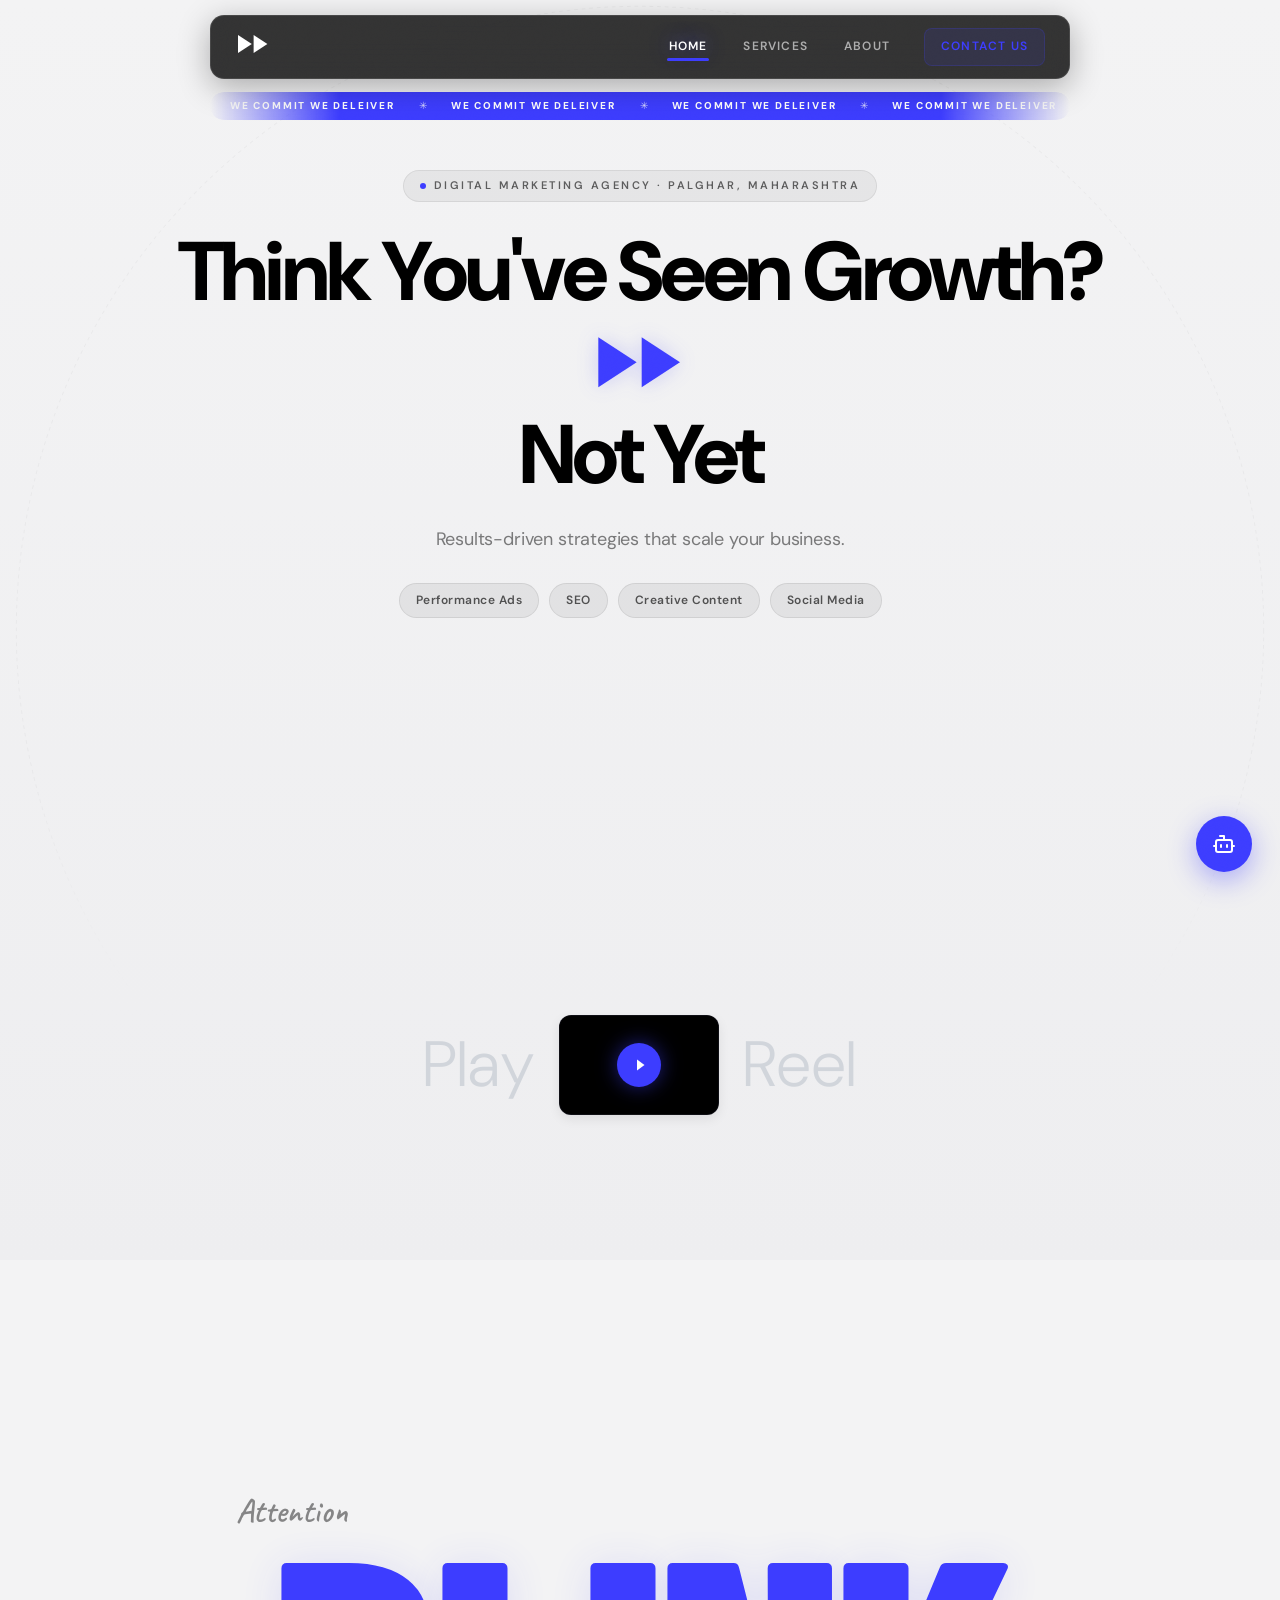
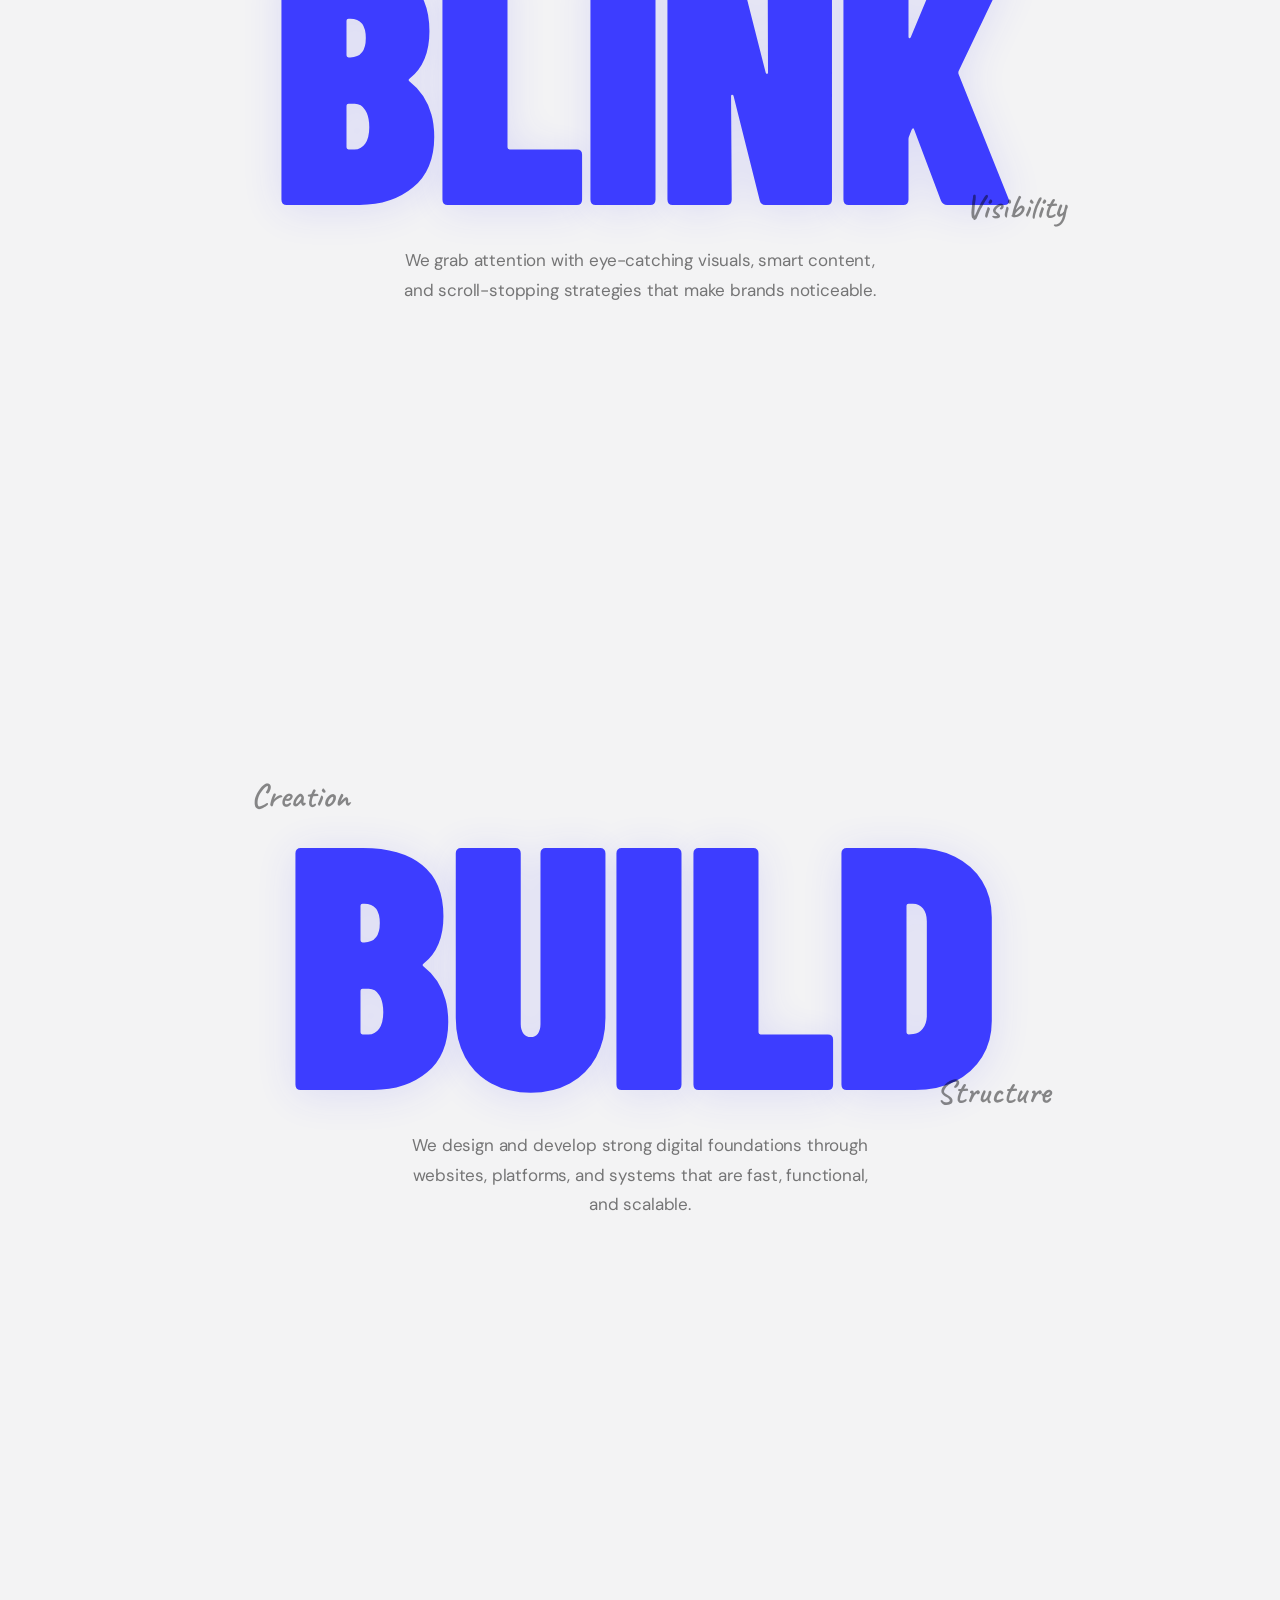
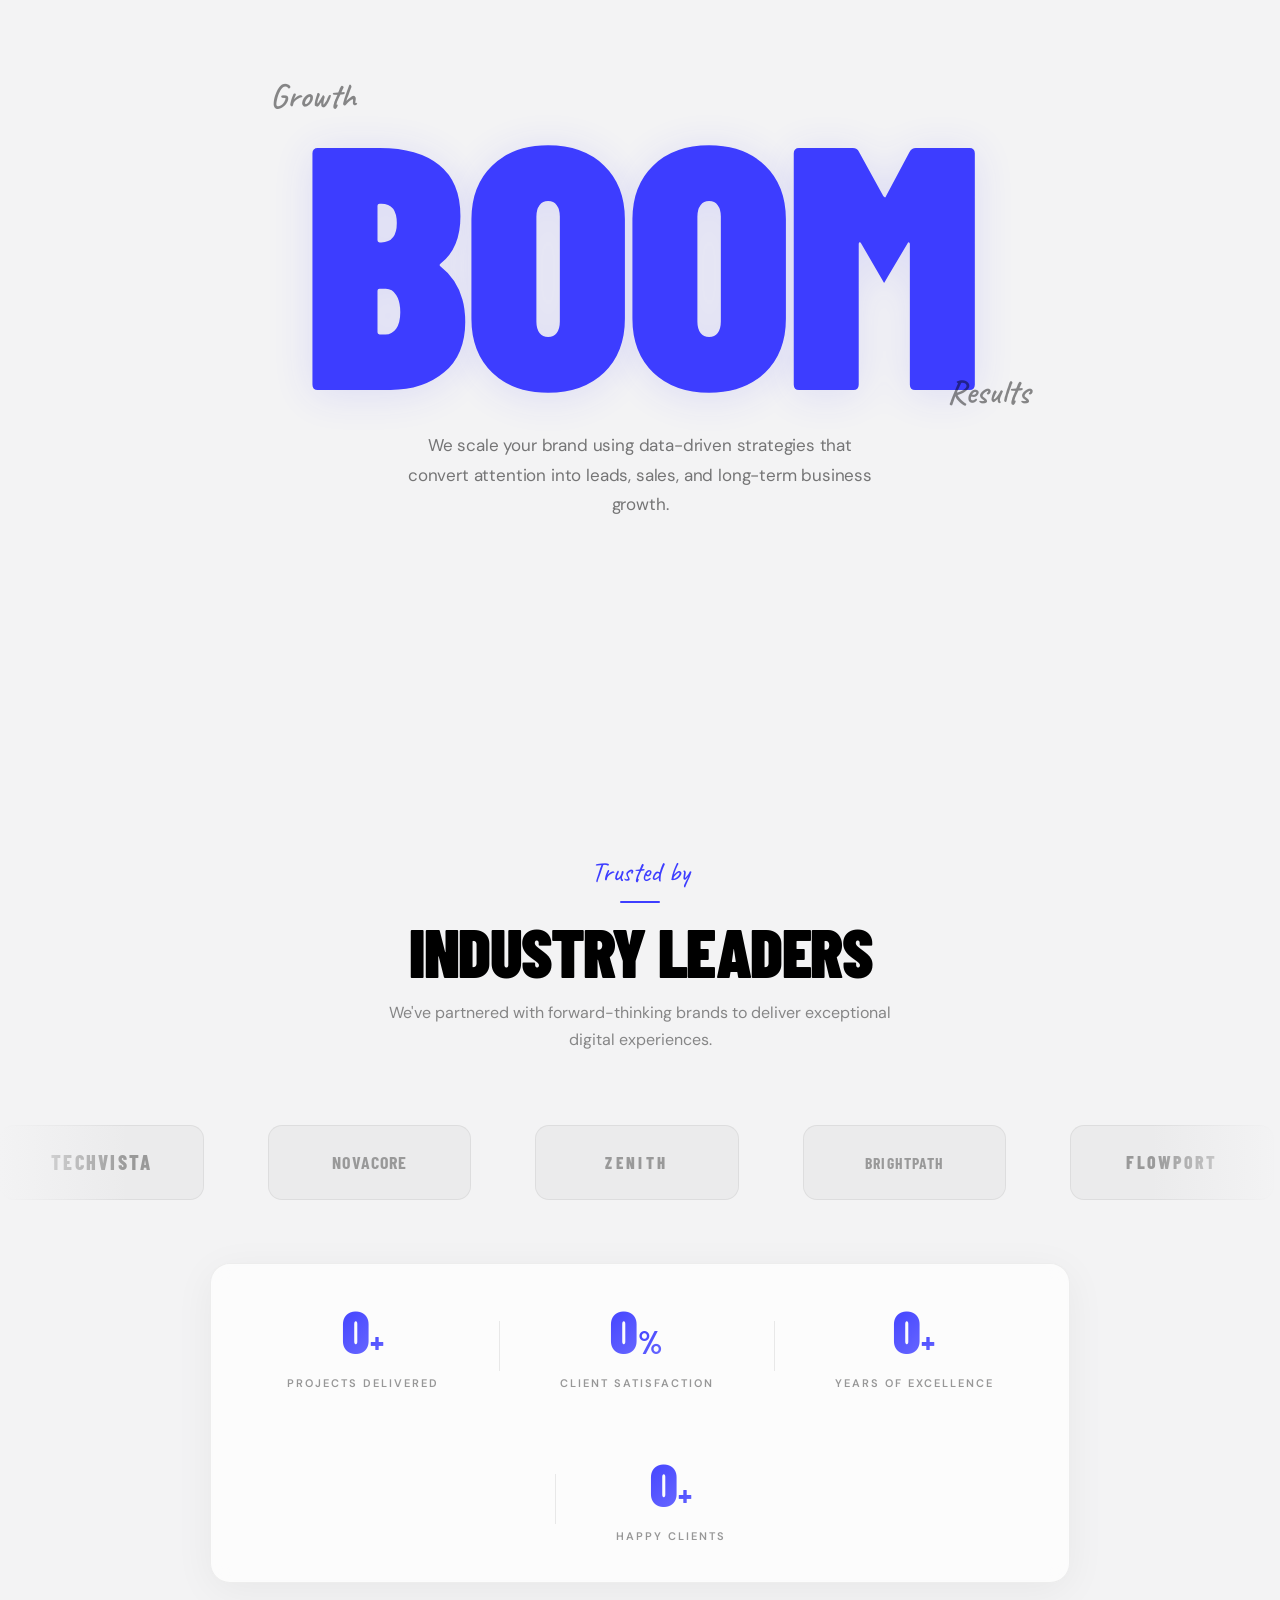
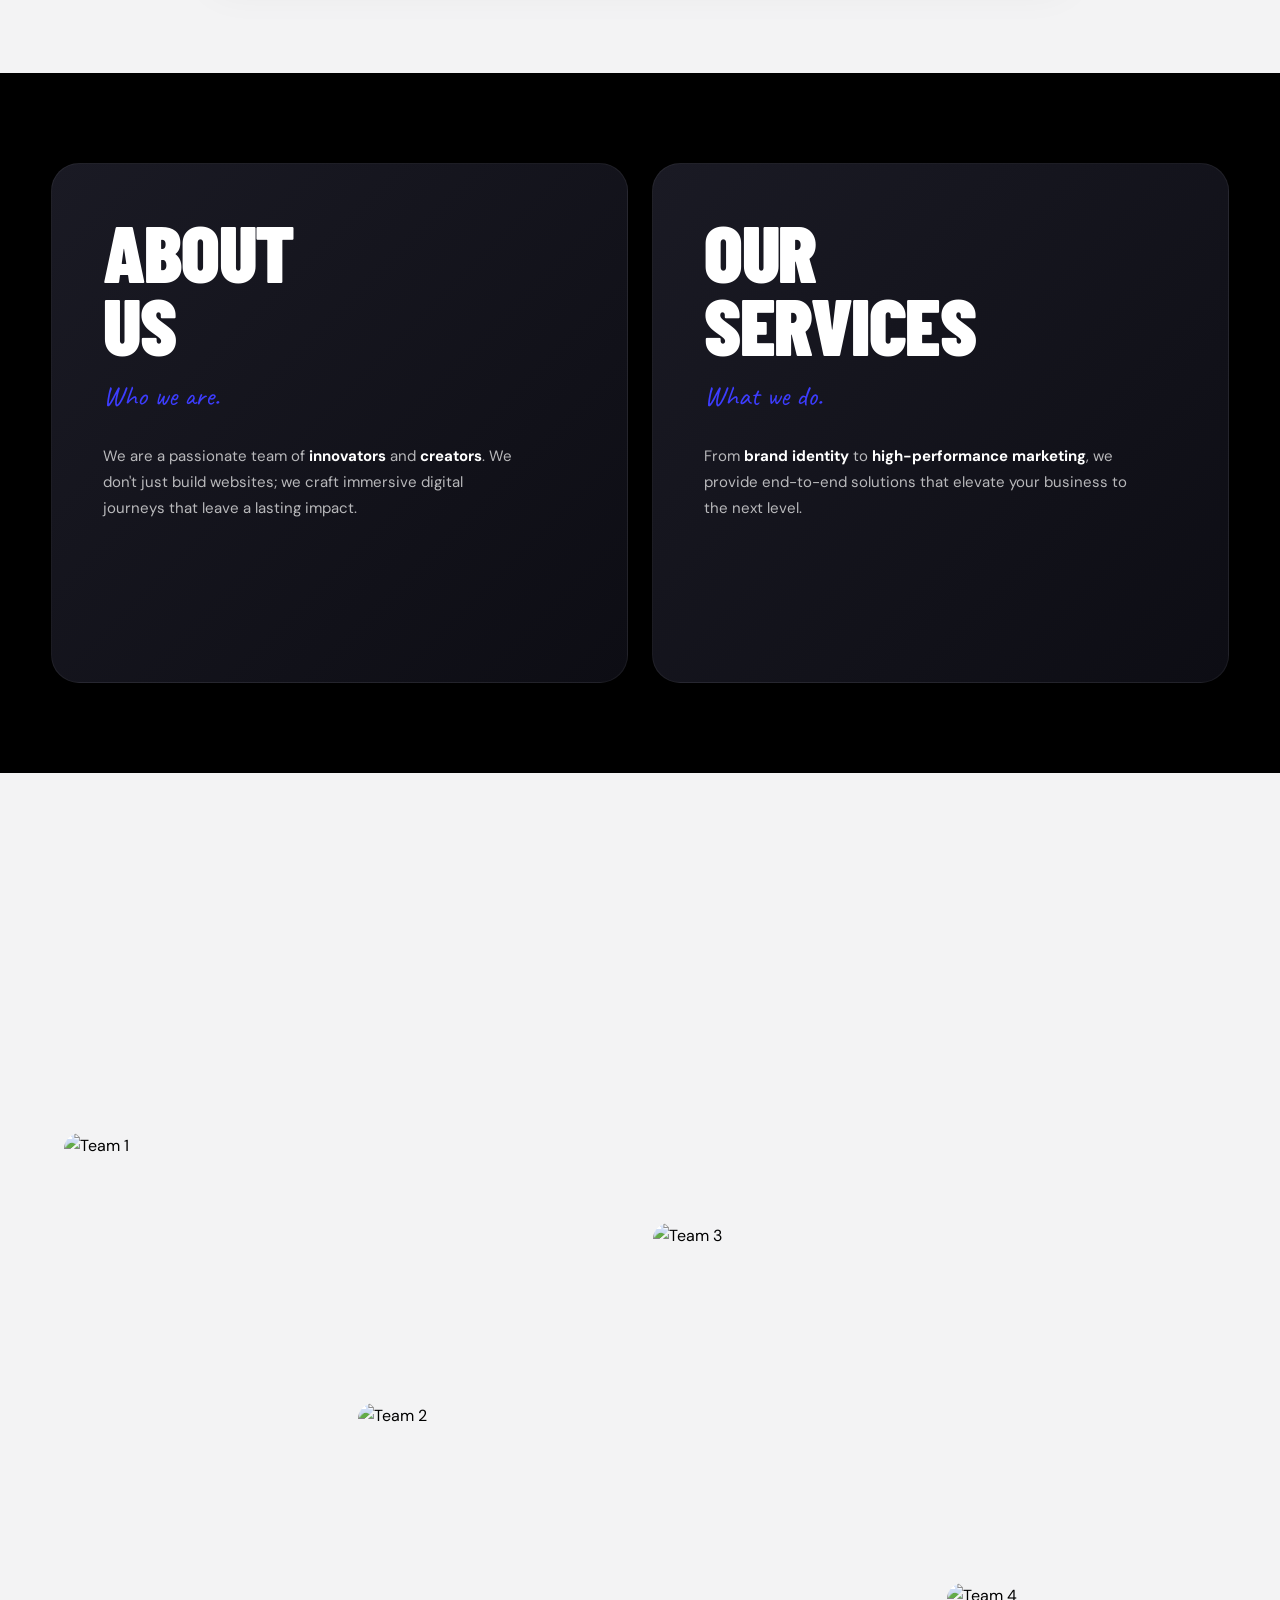
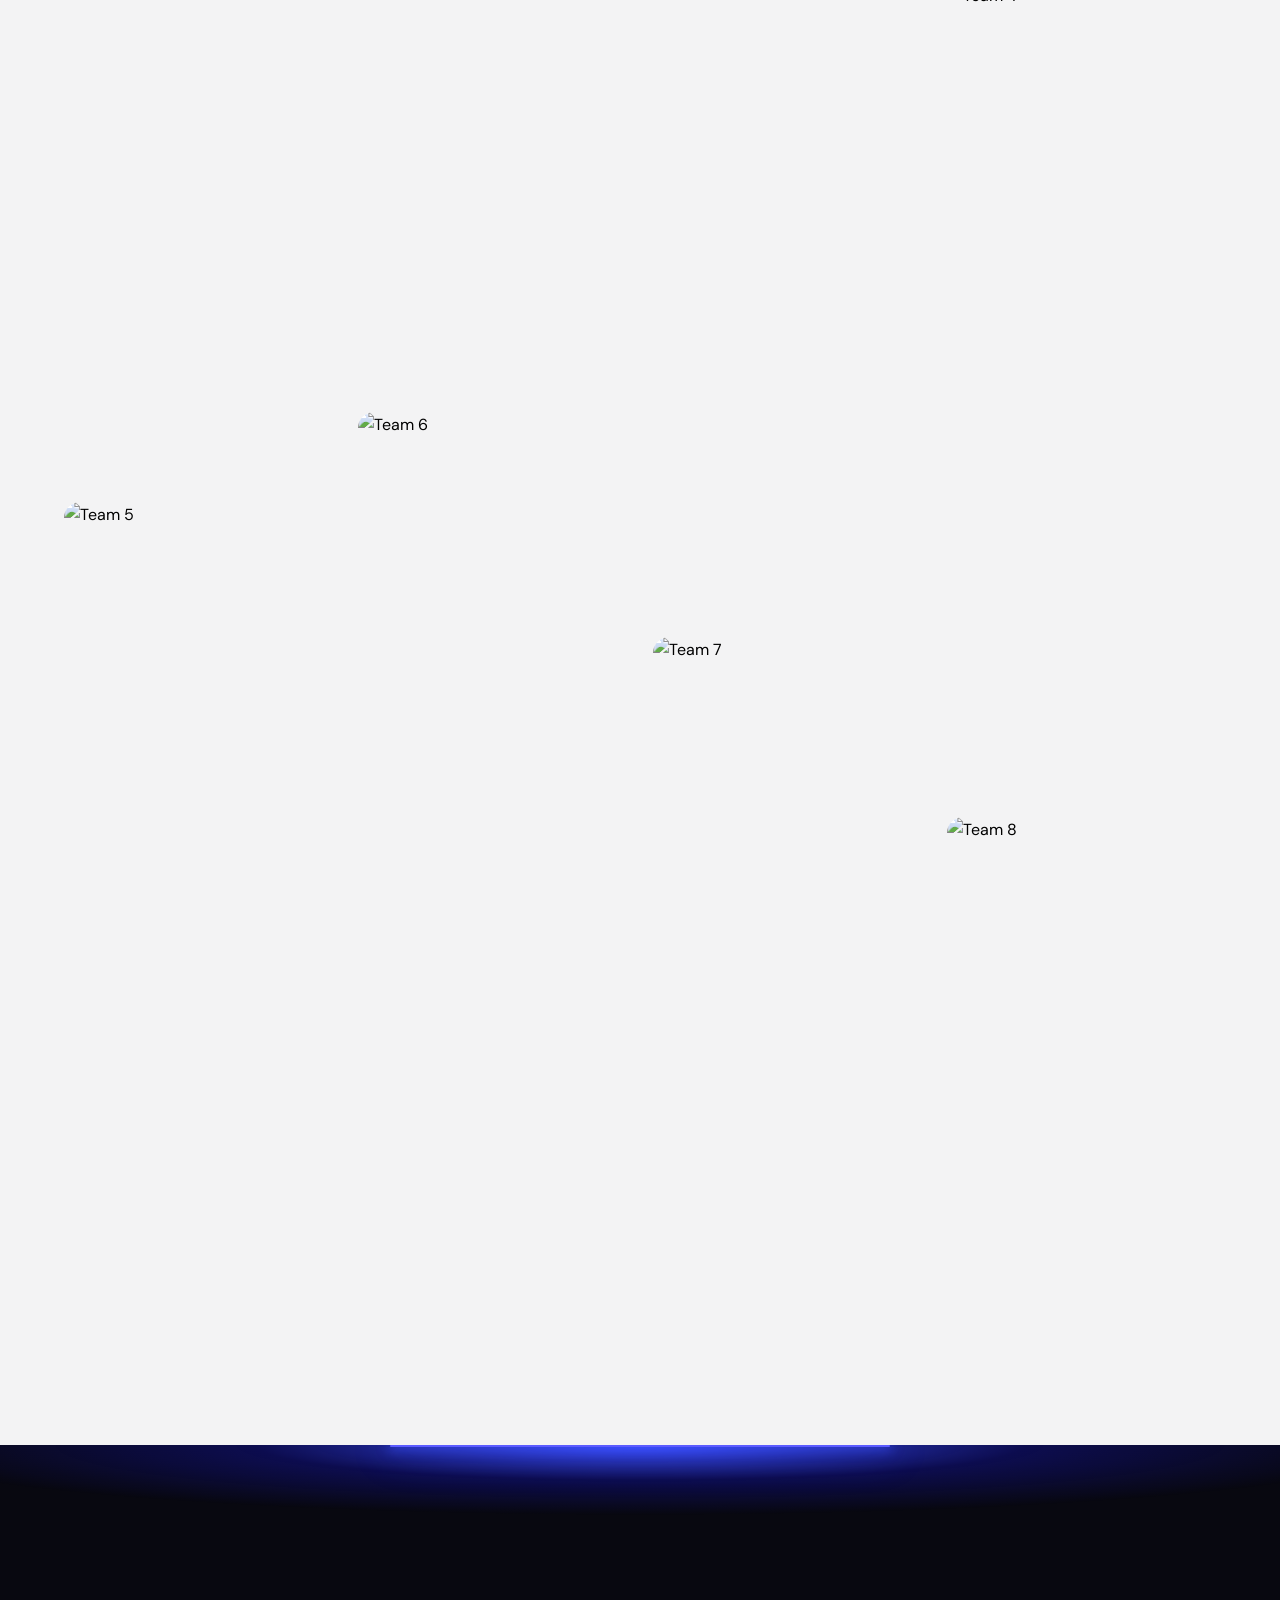
==== commit 59d3aaa0: "Add interactive custom cursor and refine site navigation animations Integrate a custom cursor with h" ====
--- a/index.html
+++ b/index.html
@@ -12,6 +12,7 @@
   <meta property="og:url" content="https://blinkbeyond.co.in">
   <meta property="og:type" content="website">
   <link rel="stylesheet" href="css/style.css">
+  <link rel="stylesheet" href="css/enhancements.css">
   <script>
     (function() {
       var seen = false;
@@ -28,6 +29,10 @@
   </script>
 </head>
 <body>
+  <!-- Custom cursor -->
+  <div class="cursor-dot" id="cursor-dot"></div>
+  <div class="cursor-ring" id="cursor-ring"></div>
+
   <!-- ═══════════════ PAGE LOADER ═══════════════ -->
   <div class="page-loader" id="page-loader">
     <div class="loader-bg-glow"></div>
--- a/css/enhancements.css
+++ b/css/enhancements.css
@@ -0,0 +1,864 @@
+/* ========================================
+   BLINK BEYOND — Design Enhancements
+   Improved animations, spacing, alignment, colours
+   ======================================== */
+
+/* ── CSS Custom Property Additions ── */
+:root {
+  --blue-glow: rgba(61, 61, 255, 0.18);
+  --blue-subtle: rgba(61, 61, 255, 0.06);
+  --section-pad-v: clamp(80px, 10vh, 120px);
+  --transition-smooth: cubic-bezier(0.16, 1, 0.3, 1);
+  --transition-spring: cubic-bezier(0.34, 1.56, 0.64, 1);
+}
+
+/* ========================================
+   CUSTOM CURSOR
+   ======================================== */
+@media (hover: hover) and (pointer: fine) {
+  * { cursor: none !important; }
+
+  .cursor-dot {
+    width: 6px;
+    height: 6px;
+    background: var(--blue);
+    border-radius: 50%;
+    position: fixed;
+    top: 0; left: 0;
+    pointer-events: none;
+    z-index: 99999;
+    transform: translate(-50%, -50%);
+    transition: width 0.2s ease, height 0.2s ease, background 0.2s ease, opacity 0.2s ease;
+    will-change: transform;
+  }
+
+  .cursor-ring {
+    width: 36px;
+    height: 36px;
+    border: 1.5px solid rgba(61, 61, 255, 0.55);
+    border-radius: 50%;
+    position: fixed;
+    top: 0; left: 0;
+    pointer-events: none;
+    z-index: 99998;
+    transform: translate(-50%, -50%);
+    transition: width 0.4s var(--transition-smooth),
+                height 0.4s var(--transition-smooth),
+                border-color 0.3s ease,
+                opacity 0.3s ease;
+    will-change: transform;
+    backdrop-filter: none;
+  }
+
+  body.cursor-hover .cursor-ring {
+    width: 56px;
+    height: 56px;
+    border-color: rgba(61, 61, 255, 0.35);
+  }
+
+  body.cursor-hover .cursor-dot {
+    width: 10px;
+    height: 10px;
+    background: var(--blue);
+  }
+
+  body.cursor-click .cursor-dot {
+    width: 14px;
+    height: 14px;
+    opacity: 0.7;
+  }
+}
+
+/* ========================================
+   IMPROVED SCROLL REVEAL
+   ======================================== */
+.reveal {
+  opacity: 0;
+  transform: translateY(36px);
+  transition: opacity 0.75s var(--transition-smooth),
+              transform 0.75s var(--transition-smooth);
+}
+
+.reveal.visible {
+  opacity: 1;
+  transform: translateY(0);
+}
+
+.reveal-delay-1 { transition-delay: 0.08s; }
+.reveal-delay-2 { transition-delay: 0.16s; }
+.reveal-delay-3 { transition-delay: 0.24s; }
+.reveal-delay-4 { transition-delay: 0.32s; }
+
+/* ========================================
+   NAVIGATION — IMPROVED
+   ======================================== */
+.navbar {
+  transition: background 0.4s ease, box-shadow 0.4s ease, top 0.4s ease;
+}
+
+.navbar.scrolled {
+  background: rgba(10, 10, 12, 0.94) !important;
+  backdrop-filter: blur(20px) saturate(200%) !important;
+  -webkit-backdrop-filter: blur(20px) saturate(200%) !important;
+  box-shadow: 0 12px 40px rgba(0, 0, 0, 0.4), 0 0 0 1px rgba(255,255,255,0.06) !important;
+  top: 8px !important;
+}
+
+.nav-links a {
+  position: relative;
+  padding: 6px 2px;
+}
+
+.nav-links a::after {
+  bottom: 2px;
+  height: 2px;
+  border-radius: 2px;
+}
+
+/* ========================================
+   HERO SECTION — IMPROVED
+   ======================================== */
+.hero-page {
+  background: linear-gradient(180deg, #F3F3F4 0%, #EEEEF0 100%);
+}
+
+.hero-location {
+  display: inline-flex;
+  align-items: center;
+  gap: 8px;
+  background: rgba(0,0,0,0.05);
+  border: 1px solid rgba(0,0,0,0.07);
+  border-radius: 50px;
+  padding: 6px 16px;
+  font-size: 11px;
+  font-weight: 600;
+  letter-spacing: 2.5px;
+  text-transform: uppercase;
+  color: rgba(0, 0, 0, 0.6);
+  margin-bottom: 28px;
+}
+
+.hero-location::before {
+  content: '';
+  width: 6px;
+  height: 6px;
+  background: var(--blue);
+  border-radius: 50%;
+  display: inline-block;
+  animation: locationPulse 2s ease-in-out infinite;
+}
+
+@keyframes locationPulse {
+  0%, 100% { opacity: 1; transform: scale(1); }
+  50% { opacity: 0.5; transform: scale(0.8); }
+}
+
+.hero-headline {
+  letter-spacing: -0.045em;
+  font-size: clamp(40px, 6.5vw, 92px);
+  gap: 0.08em;
+}
+
+.hero-sub {
+  font-size: clamp(15px, 1.5vw, 18px);
+  color: rgba(0, 0, 0, 0.5);
+  letter-spacing: -0.01em;
+  line-height: 1.7;
+  max-width: 420px;
+  margin-left: auto;
+  margin-right: auto;
+}
+
+/* Improved pills */
+.hero-pills {
+  gap: 10px;
+  margin-top: 28px;
+}
+
+.pill {
+  padding: 7px 16px;
+  background: rgba(0, 0, 0, 0.06);
+  border: 1px solid rgba(0, 0, 0, 0.08);
+  border-radius: 50px;
+  font-size: 12px;
+  font-weight: 600;
+  letter-spacing: 0.5px;
+  color: rgba(0,0,0,0.65);
+  transition: background 0.3s ease, border-color 0.3s ease, color 0.3s ease, transform 0.3s var(--transition-smooth);
+}
+
+.pill:hover {
+  background: var(--blue);
+  border-color: var(--blue);
+  color: #fff;
+  transform: translateY(-2px);
+}
+
+/* ========================================
+   ARC CARDS — IMPROVED
+   ======================================== */
+.a-card {
+  border-radius: 20px;
+  box-shadow: 0 8px 32px rgba(0,0,0,0.12), 0 2px 8px rgba(0,0,0,0.08);
+  transition: box-shadow 0.4s ease, transform 0.4s var(--transition-smooth);
+  border: 1px solid rgba(255,255,255,0.06);
+}
+
+.a-card:hover {
+  box-shadow: 0 24px 64px rgba(0,0,0,0.28), 0 8px 24px rgba(61,61,255,0.12);
+  transform: scale(1.02) translateY(-4px);
+  z-index: 100 !important;
+}
+
+/* ========================================
+   TICKER — IMPROVED
+   ======================================== */
+.ticker-wrap {
+  border-radius: 50px;
+  box-shadow: 0 4px 20px rgba(61, 61, 255, 0.25);
+}
+
+.ticker-item {
+  letter-spacing: 0.18em;
+  font-size: 10px;
+}
+
+/* ========================================
+   PARALLAX WORD SECTIONS — IMPROVED
+   ======================================== */
+.parallax-word-section {
+  background: #F3F3F4;
+}
+
+.parallax-sticky {
+  background: #F3F3F4;
+}
+
+.service-big-word {
+  font-size: clamp(110px, 27vw, 360px);
+  text-shadow: 0 2px 60px rgba(61, 61, 255, 0.1),
+               0 0 0 1px transparent;
+  transition: transform 0.6s var(--transition-smooth), text-shadow 0.4s ease;
+  letter-spacing: -6px;
+  line-height: 0.88;
+}
+
+.service-word-section:hover .service-big-word,
+.parallax-sticky:hover .service-big-word {
+  text-shadow: 0 4px 80px rgba(61, 61, 255, 0.18);
+  transform: scale(1.02);
+}
+
+.service-word-desc {
+  font-size: clamp(14px, 1.4vw, 17px);
+  color: rgba(0, 0, 0, 0.52);
+  line-height: 1.75;
+  max-width: 520px;
+  letter-spacing: -0.01em;
+}
+
+.script-label {
+  font-size: clamp(22px, 2.8vw, 34px);
+  color: rgba(0,0,0,0.45);
+  font-weight: 600;
+}
+
+/* Better parallax image styling */
+.parallax-img img {
+  border-radius: 18px;
+  box-shadow: 0 20px 60px rgba(0,0,0,0.22), 0 4px 16px rgba(0,0,0,0.12);
+}
+
+/* ========================================
+   TRUSTED SECTION — IMPROVED
+   ======================================== */
+.trusted-section {
+  padding: clamp(80px, 10vh, 120px) 0 clamp(60px, 8vh, 100px);
+}
+
+.trusted-header {
+  margin-bottom: clamp(40px, 5vh, 60px);
+}
+
+.trusted-title {
+  font-size: clamp(40px, 5.5vw, 68px);
+  letter-spacing: -1.5px;
+  margin-top: 10px;
+}
+
+.trusted-subtitle {
+  font-size: clamp(14px, 1.3vw, 16px);
+  color: rgba(0, 0, 0, 0.45);
+  max-width: 520px;
+  margin-top: 14px;
+  line-height: 1.7;
+}
+
+.trusted-logo-item {
+  padding: 14px 24px;
+  border-radius: 14px;
+  transition: all 0.45s var(--transition-smooth);
+}
+
+.trusted-logo-item:hover {
+  background: rgba(61, 61, 255, 0.08);
+  border-color: rgba(61, 61, 255, 0.2);
+  transform: translateY(-4px);
+  box-shadow: 0 12px 32px rgba(61, 61, 255, 0.1);
+}
+
+/* Stats row improvement */
+.trusted-stats {
+  padding: clamp(30px, 4vh, 50px) clamp(30px, 4vw, 60px);
+  background: rgba(255,255,255,0.7);
+  border-radius: 20px;
+  border: 1px solid rgba(0,0,0,0.06);
+  backdrop-filter: blur(10px);
+  max-width: 860px;
+  margin: clamp(30px, 4vh, 50px) auto 0;
+  gap: clamp(30px, 5vw, 60px);
+  box-shadow: 0 8px 40px rgba(0,0,0,0.05);
+}
+
+.trusted-stat-num {
+  font-size: clamp(40px, 5.5vw, 60px);
+  background: linear-gradient(135deg, var(--blue) 0%, #6c6cff 100%);
+  -webkit-background-clip: text;
+  -webkit-text-fill-color: transparent;
+  background-clip: text;
+}
+
+.trusted-stat-suffix {
+  background: linear-gradient(135deg, var(--blue) 0%, #6c6cff 100%);
+  -webkit-background-clip: text;
+  -webkit-text-fill-color: transparent;
+  background-clip: text;
+}
+
+.trusted-stat-label {
+  font-size: 11px;
+  letter-spacing: 2px;
+  margin-top: 8px;
+  color: rgba(0,0,0,0.4);
+}
+
+.trusted-stat-divider {
+  width: 1px;
+  background: rgba(0,0,0,0.08);
+}
+
+/* ========================================
+   CARDS SECTION — IMPROVED
+   ======================================== */
+.cards-section {
+  padding: clamp(60px, 8vh, 100px) 0;
+}
+
+.cards-grid {
+  gap: 24px;
+}
+
+.info-card {
+  min-height: 520px;
+  border-radius: 28px;
+  padding: clamp(36px, 4vw, 56px);
+  border: 1px solid rgba(255,255,255,0.06);
+  transition: transform 0.6s var(--transition-smooth), box-shadow 0.6s ease;
+}
+
+.info-card:hover {
+  transform: translateY(-8px);
+  box-shadow: 0 40px 100px rgba(0, 0, 0, 0.4);
+}
+
+.info-card-bg {
+  transition: filter 0.6s ease, transform 0.7s ease;
+}
+
+.info-card:hover .info-card-bg {
+  transform: scale(1.06);
+}
+
+.info-card-title {
+  font-size: clamp(48px, 6.5vw, 80px);
+  letter-spacing: -1.5px;
+  line-height: 0.92;
+}
+
+.info-card-body {
+  font-size: clamp(13px, 1.2vw, 15px);
+  line-height: 1.75;
+  color: rgba(255,255,255,0.7);
+  margin-top: 24px;
+}
+
+/* ========================================
+   TEAM SHOWCASE — IMPROVED
+   ======================================== */
+.team-showcase-section {
+  overflow: hidden;
+  background: #F3F3F4;
+}
+
+.team-overlay-text h2 {
+  font-family: var(--font-display);
+  font-weight: 900;
+  font-size: clamp(80px, 18vw, 240px);
+  text-transform: uppercase;
+  color: rgba(0,0,0,0.04);
+  line-height: 0.85;
+  letter-spacing: -4px;
+  text-align: center;
+  pointer-events: none;
+  user-select: none;
+}
+
+.team-img-wrap {
+  overflow: hidden;
+  border-radius: 16px;
+}
+
+.team-img {
+  width: 100%;
+  height: 100%;
+  object-fit: cover;
+  filter: grayscale(20%) contrast(1.05);
+  transition: transform 0.6s var(--transition-smooth), filter 0.5s ease;
+}
+
+.team-item:hover .team-img {
+  transform: scale(1.04);
+  filter: grayscale(0%) contrast(1.02);
+}
+
+/* ========================================
+   SECTION SPACING — GLOBAL IMPROVEMENTS
+   ======================================== */
+.section-pad {
+  padding: var(--section-pad-v) 0;
+}
+
+.who-section {
+  padding: var(--section-pad-v) 0;
+}
+
+.whatwedo-section {
+  padding: var(--section-pad-v) 0;
+}
+
+.howwework-section {
+  padding: var(--section-pad-v) 0;
+}
+
+.testimonials-section {
+  padding: var(--section-pad-v) 0;
+}
+
+.team-section {
+  padding: var(--section-pad-v) 0;
+}
+
+.balloon-game-section {
+  padding: clamp(60px, 8vh, 100px) 0;
+}
+
+/* ========================================
+   WHO SECTION — IMPROVED
+   ======================================== */
+.who-left-text {
+  font-size: clamp(40px, 6vw, 78px);
+  line-height: 1.02;
+}
+
+.who-inner-text p {
+  font-size: clamp(12px, 0.9vw, 14px);
+  line-height: 1.7;
+  color: rgba(255,255,255,0.6);
+}
+
+/* ========================================
+   WHAT WE DO — IMPROVED
+   ======================================== */
+.whatwedo-display .attention-line {
+  text-shadow: 0 0 80px rgba(61, 61, 255, 0.3);
+}
+
+.whatwedo-body {
+  font-size: clamp(14px, 1.2vw, 16px);
+  line-height: 1.8;
+  color: rgba(255,255,255,0.5);
+}
+
+/* ========================================
+   HOW WE WORK — IMPROVED
+   ======================================== */
+.step-item {
+  padding: 20px 24px;
+  border-radius: 14px;
+  background: transparent;
+  border: 1px solid rgba(255,255,255,0);
+  transition: transform 0.4s var(--transition-smooth),
+              background 0.4s ease,
+              border-color 0.4s ease;
+}
+
+.step-item:hover {
+  transform: translateX(10px);
+  background: rgba(61, 61, 255, 0.05);
+  border-color: rgba(61, 61, 255, 0.12);
+}
+
+.step-num {
+  color: var(--blue);
+  font-size: clamp(30px, 3vw, 40px);
+}
+
+.step-content h4 {
+  font-size: clamp(22px, 2.4vw, 30px);
+  letter-spacing: 0.2px;
+}
+
+.step-content p {
+  font-size: clamp(13px, 1.15vw, 15px);
+  line-height: 1.65;
+  color: rgba(255,255,255,0.45);
+  margin-top: 6px;
+}
+
+/* ========================================
+   SERVICES PAGE — IMPROVED
+   ======================================== */
+.service-block {
+  padding: clamp(56px, 8vh, 100px) clamp(24px, 3vw, 48px) !important;
+  border-radius: 20px;
+  border-top: 1px solid rgba(255,255,255,0.06);
+}
+
+.service-block-title {
+  font-size: clamp(40px, 6vw, 76px);
+  letter-spacing: -1.5px;
+  line-height: 0.92;
+}
+
+.service-block-desc {
+  font-size: clamp(15px, 1.5vw, 19px);
+  line-height: 1.65;
+  margin-top: 12px;
+  color: rgba(255,255,255,0.4);
+}
+
+.service-sub-grid {
+  gap: clamp(24px, 3vw, 48px);
+  margin-top: clamp(24px, 3vh, 40px);
+}
+
+/* ========================================
+   TESTIMONIALS — IMPROVED
+   ======================================== */
+.testimonial-card {
+  padding: clamp(32px, 4vw, 52px);
+  border-radius: 24px;
+  box-shadow: 0 32px 80px rgba(0, 0, 0, 0.6);
+  transition: transform 0.5s var(--transition-smooth), box-shadow 0.5s ease;
+}
+
+.testimonial-card:hover {
+  transform: translateY(-6px);
+  box-shadow: 0 40px 100px rgba(0, 0, 0, 0.7), 0 0 0 1px rgba(61,61,255,0.15);
+}
+
+.testimonial-quote {
+  font-size: clamp(15px, 1.4vw, 18px);
+  line-height: 1.75;
+  color: rgba(255,255,255,0.75);
+}
+
+/* ========================================
+   CONTACT SECTION — IMPROVED
+   ======================================== */
+.contact-section {
+  padding-top: calc(var(--nav-height) + clamp(50px, 8vh, 80px));
+}
+
+.contact-card {
+  border-radius: 24px;
+  padding: clamp(36px, 4.5vw, 56px);
+}
+
+/* ========================================
+   FAB — IMPROVED
+   ======================================== */
+.fab-container {
+  position: fixed;
+  bottom: 28px;
+  right: 28px;
+  z-index: 9990;
+  display: flex;
+  flex-direction: column;
+  align-items: flex-end;
+  gap: 12px;
+}
+
+.fab-toggle {
+  width: 56px;
+  height: 56px;
+  border-radius: 50%;
+  background: var(--blue);
+  display: flex;
+  align-items: center;
+  justify-content: center;
+  box-shadow: 0 8px 28px rgba(61, 61, 255, 0.4);
+  transition: transform 0.4s var(--transition-spring),
+              box-shadow 0.4s ease,
+              background 0.3s ease;
+  border: none;
+  color: white;
+  cursor: pointer;
+}
+
+.fab-toggle:hover {
+  transform: scale(1.08);
+  box-shadow: 0 12px 40px rgba(61, 61, 255, 0.55);
+  background: #5050ff;
+}
+
+.fab-toggle.open {
+  transform: rotate(90deg) scale(1.05);
+  background: #222;
+  box-shadow: 0 8px 28px rgba(0,0,0,0.4);
+}
+
+.fab-toggle .icon-chat { display: block; }
+.fab-toggle .icon-close { display: none; }
+.fab-toggle.open .icon-chat { display: none; }
+.fab-toggle.open .icon-close { display: block; }
+
+.fab-options {
+  display: flex;
+  flex-direction: column;
+  align-items: flex-end;
+  gap: 10px;
+  opacity: 0;
+  pointer-events: none;
+  transform: translateY(10px);
+  transition: opacity 0.3s ease, transform 0.35s var(--transition-smooth);
+}
+
+.fab-options.open {
+  opacity: 1;
+  pointer-events: all;
+  transform: translateY(0);
+}
+
+.fab-option {
+  width: 48px;
+  height: 48px;
+  border-radius: 50%;
+  display: flex;
+  align-items: center;
+  justify-content: center;
+  box-shadow: 0 6px 20px rgba(0,0,0,0.3);
+  transition: transform 0.35s var(--transition-spring), box-shadow 0.3s ease;
+  border: none;
+  cursor: pointer;
+}
+
+.fab-option:hover {
+  transform: scale(1.1) translateY(-2px);
+}
+
+.whatsapp-btn {
+  background: #25D366;
+  color: white;
+}
+
+.whatsapp-btn:hover {
+  box-shadow: 0 10px 30px rgba(37, 211, 102, 0.4);
+}
+
+.ai-btn {
+  background: #111;
+  border: 1px solid rgba(255,255,255,0.1);
+  color: white;
+}
+
+.ai-btn:hover {
+  background: #1a1a28;
+  box-shadow: 0 10px 30px rgba(61,61,255,0.3);
+}
+
+/* ========================================
+   FOOTER — IMPROVED
+   ======================================== */
+.footer {
+  background: #080810;
+}
+
+.footer-top {
+  padding: clamp(56px, 7vh, 80px) 0 clamp(40px, 5vh, 60px) !important;
+  border-bottom: 1px solid rgba(255,255,255,0.05);
+}
+
+.footer-logo {
+  font-size: clamp(20px, 2.2vw, 26px);
+  letter-spacing: 0.15em;
+  margin-bottom: 18px;
+}
+
+.footer-tagline {
+  font-size: clamp(13px, 1.1vw, 15px);
+  line-height: 1.75;
+  color: rgba(255,255,255,0.4);
+  max-width: 300px;
+}
+
+.footer-col-title {
+  font-size: 11px;
+  letter-spacing: 0.15em;
+  margin-bottom: 28px;
+}
+
+.footer-links-col a,
+.footer-services-col a {
+  font-size: 14px;
+  padding: 7px 0;
+  color: rgba(255,255,255,0.4);
+  transition: color 0.3s ease, transform 0.3s var(--transition-smooth);
+}
+
+.footer-links-col a:hover,
+.footer-services-col a:hover {
+  color: #fff;
+  transform: translateX(6px);
+}
+
+.footer-brand-text {
+  color: rgba(255,255,255,0.08);
+  letter-spacing: -0.03em;
+  transition: color 0.5s ease;
+}
+
+.footer-brand-text:hover {
+  color: rgba(255,255,255,0.12);
+}
+
+.footer-bottom {
+  padding: 24px 0;
+}
+
+.footer-bottom p {
+  font-size: 12px;
+  color: rgba(255,255,255,0.2);
+  letter-spacing: 0.5px;
+}
+
+/* ========================================
+   GLOBAL BUTTON IMPROVEMENTS
+   ======================================== */
+.cta-btn {
+  font-size: 13px;
+  letter-spacing: 2.5px;
+  padding: 18px 44px;
+  border-radius: 50px;
+  border: 1.5px solid rgba(255,255,255,0.22);
+  transition: all 0.4s var(--transition-smooth);
+}
+
+.cta-btn:hover {
+  background: var(--blue);
+  border-color: var(--blue);
+  transform: translateY(-4px);
+  box-shadow: 0 16px 48px rgba(61, 61, 255, 0.38);
+  letter-spacing: 3px;
+}
+
+/* ========================================
+   LOADER — IMPROVED
+   ======================================== */
+.page-loader {
+  background:
+    radial-gradient(120% 80% at 50% 45%, rgba(255,255,255,0.12) 0%, rgba(255,255,255,0.02) 50%, transparent 100%),
+    linear-gradient(145deg, #4040ff 0%, #3030ee 40%, #2020cc 100%);
+}
+
+.page-loader.hidden {
+  transform: translateY(-101%);
+  transition: transform 0.85s cubic-bezier(0.76, 0, 0.24, 1);
+}
+
+/* ========================================
+   SCROLLBAR — IMPROVED
+   ======================================== */
+::-webkit-scrollbar { width: 6px; }
+::-webkit-scrollbar-track { background: #0a0a0f; }
+::-webkit-scrollbar-thumb {
+  background: linear-gradient(180deg, var(--blue) 0%, #8080ff 100%);
+  border-radius: 10px;
+}
+
+/* ========================================
+   SELECTION
+   ======================================== */
+::selection {
+  background: rgba(61, 61, 255, 0.25);
+  color: #fff;
+}
+
+/* ========================================
+   SMOOTH SECTION TRANSITIONS
+   ======================================== */
+.parallax-word-section + .trusted-section {
+  margin-top: 0;
+}
+
+/* Light → Dark section transition */
+.trusted-section + .cards-section {
+  position: relative;
+}
+
+/* ========================================
+   UTILITY — IMPROVED ANIMATIONS
+   ======================================== */
+@keyframes fadeUp {
+  from { opacity: 0; transform: translateY(30px); }
+  to   { opacity: 1; transform: translateY(0); }
+}
+
+@keyframes fadeIn {
+  from { opacity: 0; }
+  to   { opacity: 1; }
+}
+
+/* ========================================
+   RESPONSIVE — FINAL TOUCHES
+   ======================================== */
+@media (max-width: 768px) {
+  .cards-grid { gap: 16px; }
+  .info-card { min-height: 420px; border-radius: 20px; }
+  .trusted-stats {
+    flex-wrap: wrap;
+    gap: 20px;
+    padding: 28px 20px;
+    border-radius: 16px;
+  }
+  .trusted-stat-divider { display: none; }
+  .trusted-stat { min-width: 120px; }
+  .fab-container { bottom: 20px; right: 20px; }
+}
+
+@media (max-width: 480px) {
+  .hero-headline { font-size: clamp(34px, 10vw, 56px); }
+  .service-big-word { letter-spacing: -3px; }
+}
+
+/* ========================================
+   REDUCED MOTION
+   ======================================== */
+@media (prefers-reduced-motion: reduce) {
+  .cursor-dot, .cursor-ring { display: none !important; }
+  .reveal {
+    opacity: 1;
+    transform: none;
+    transition: none;
+  }
+}
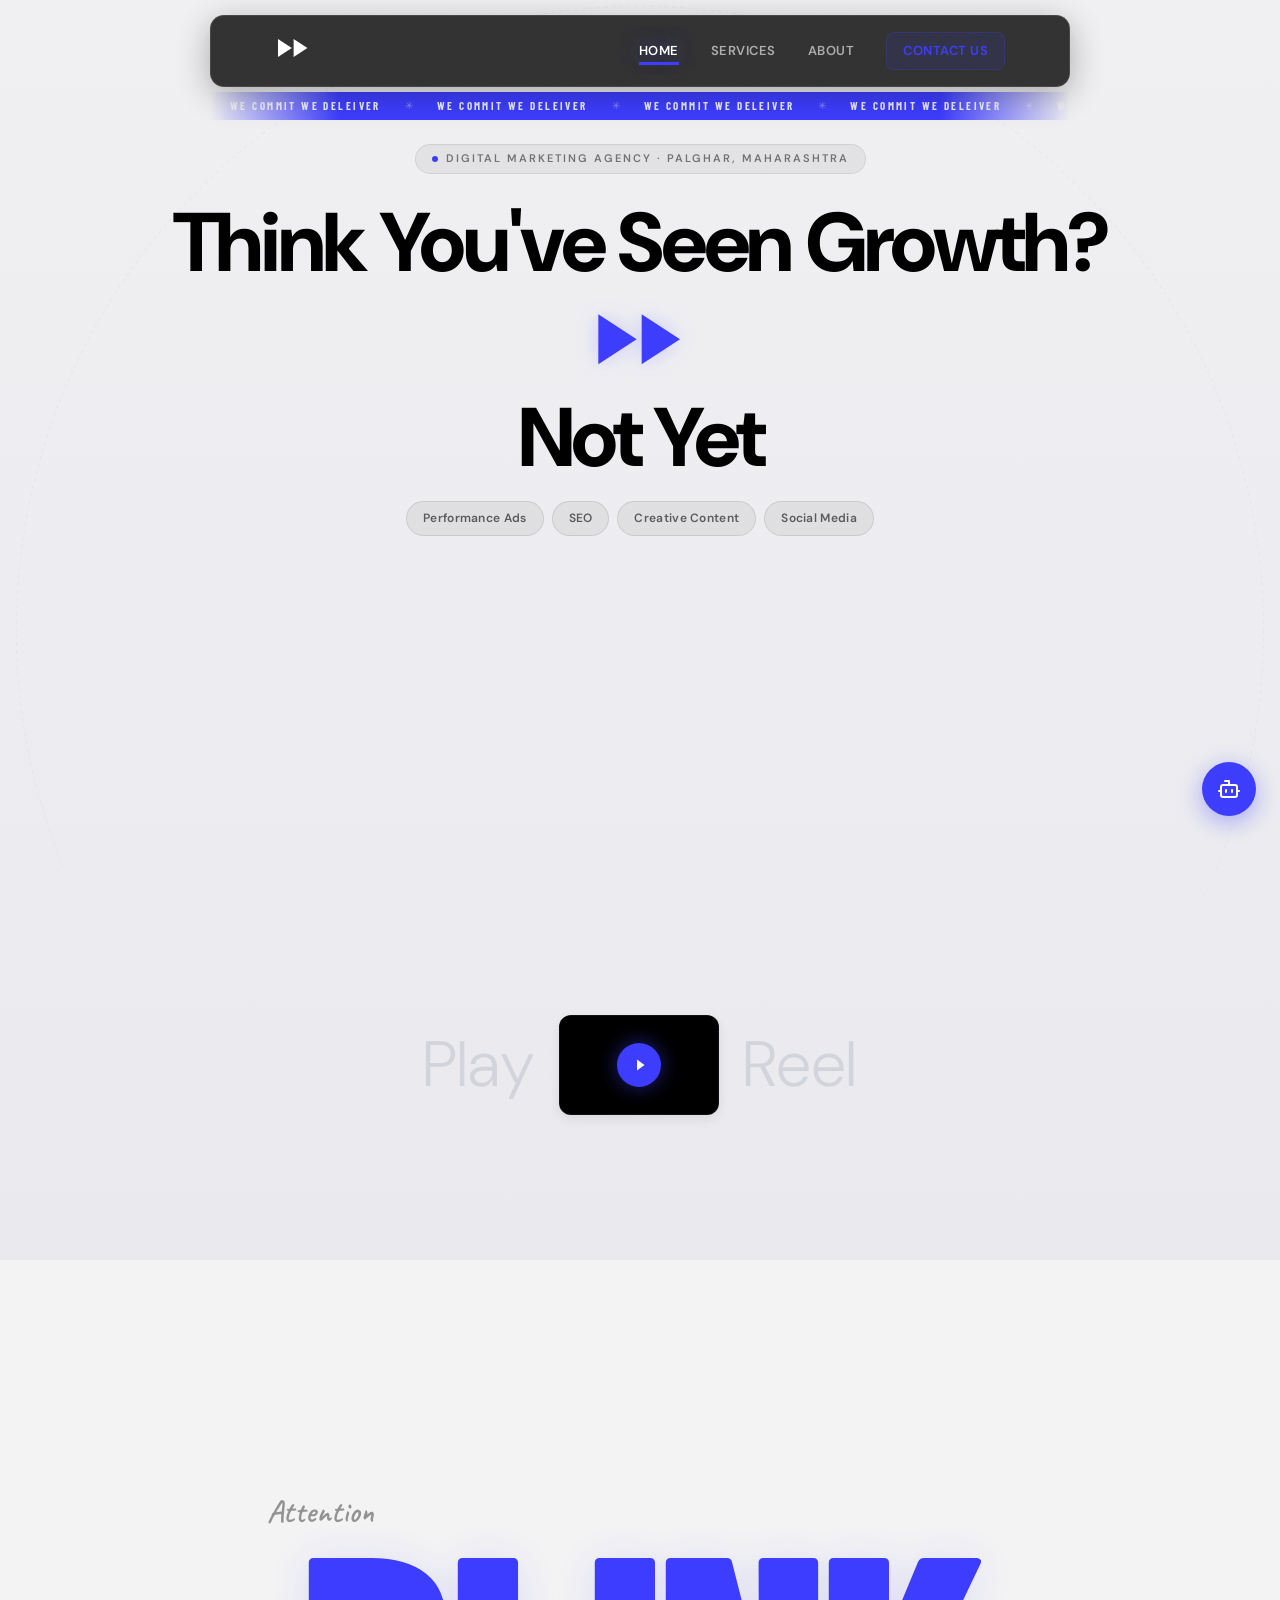
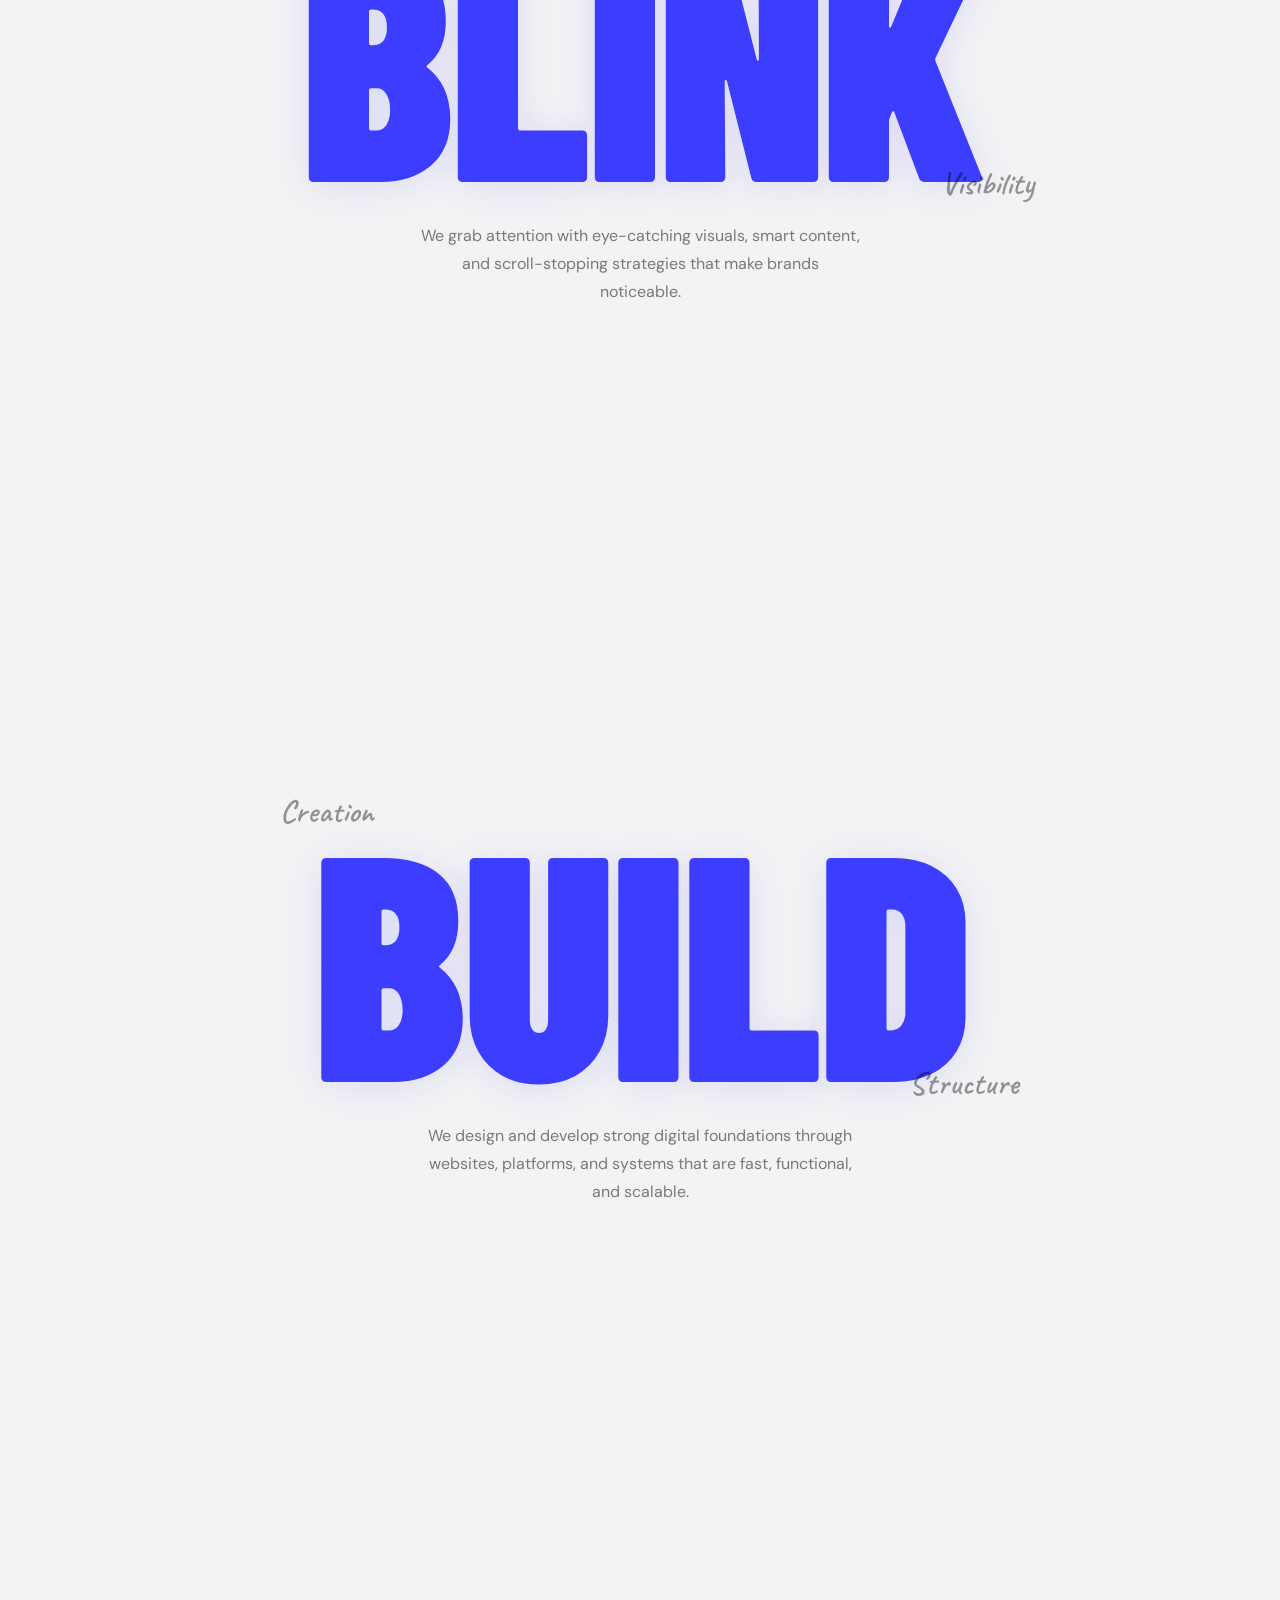
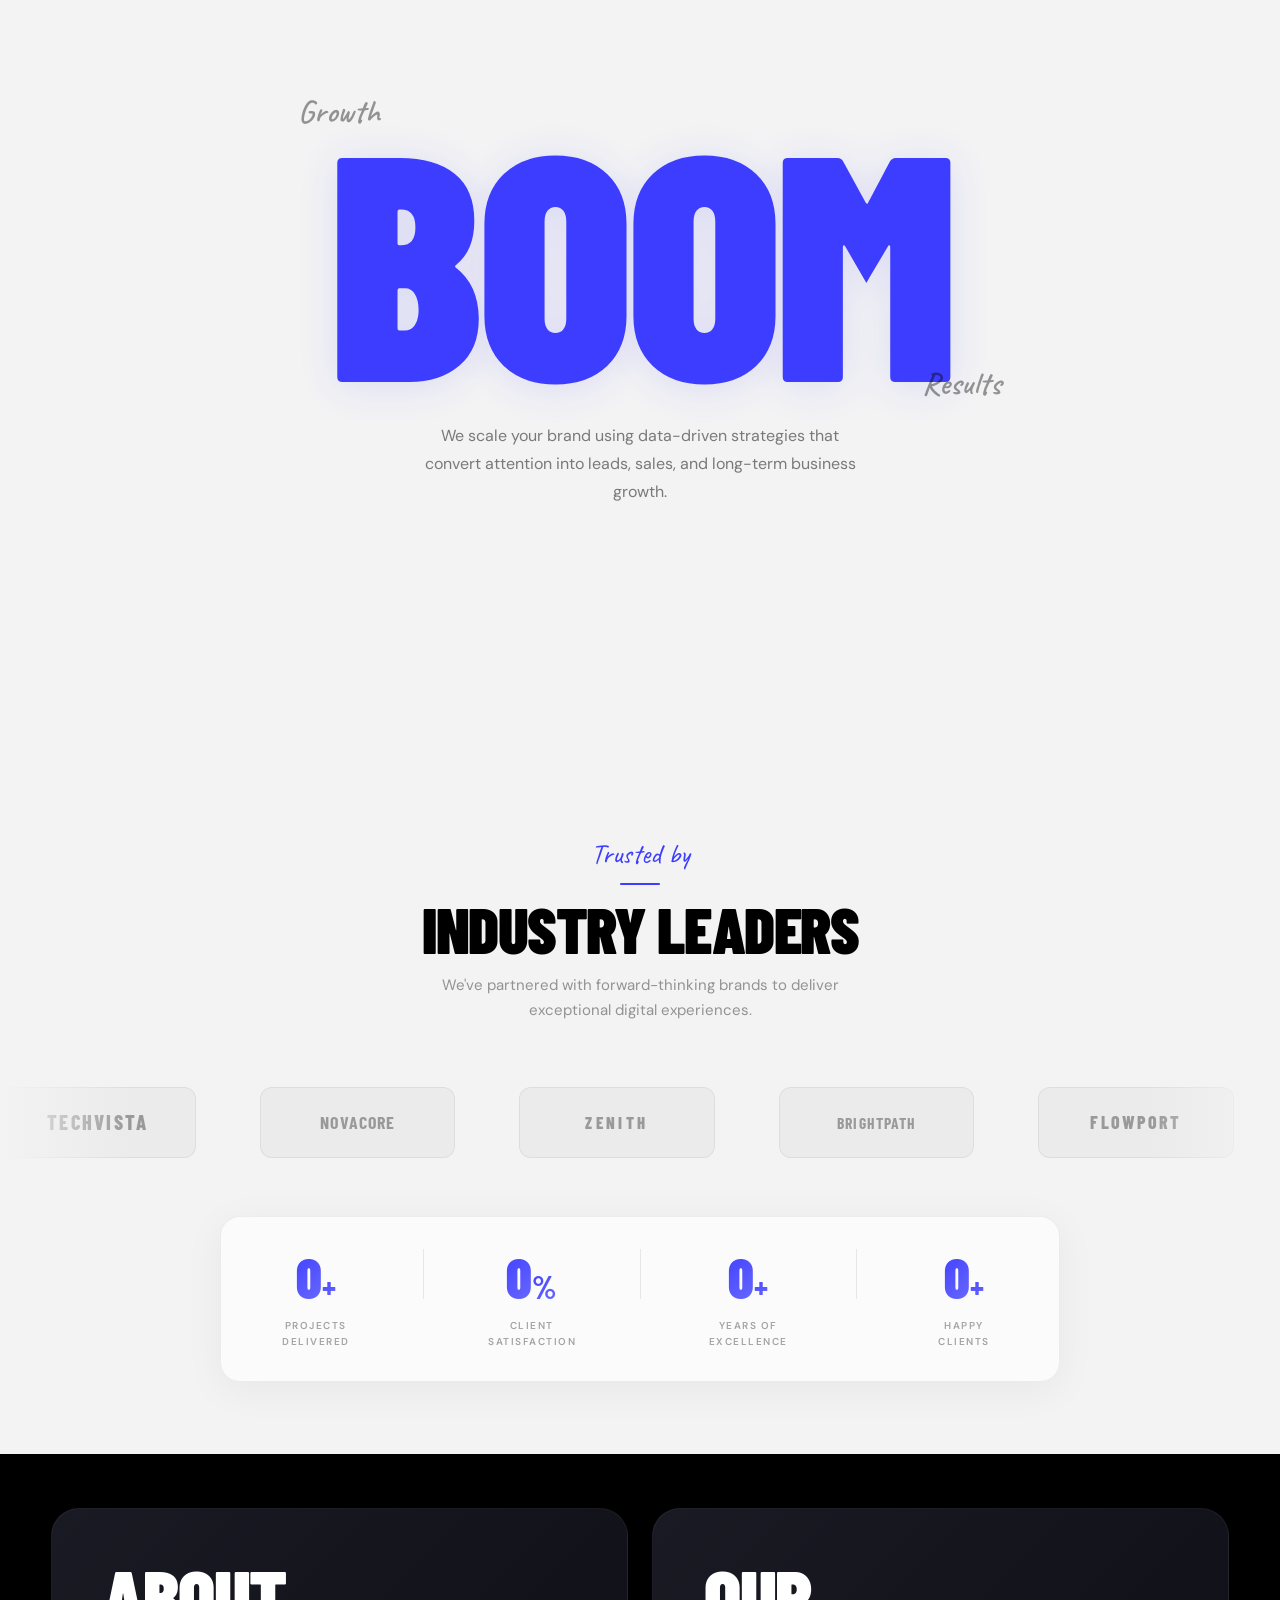
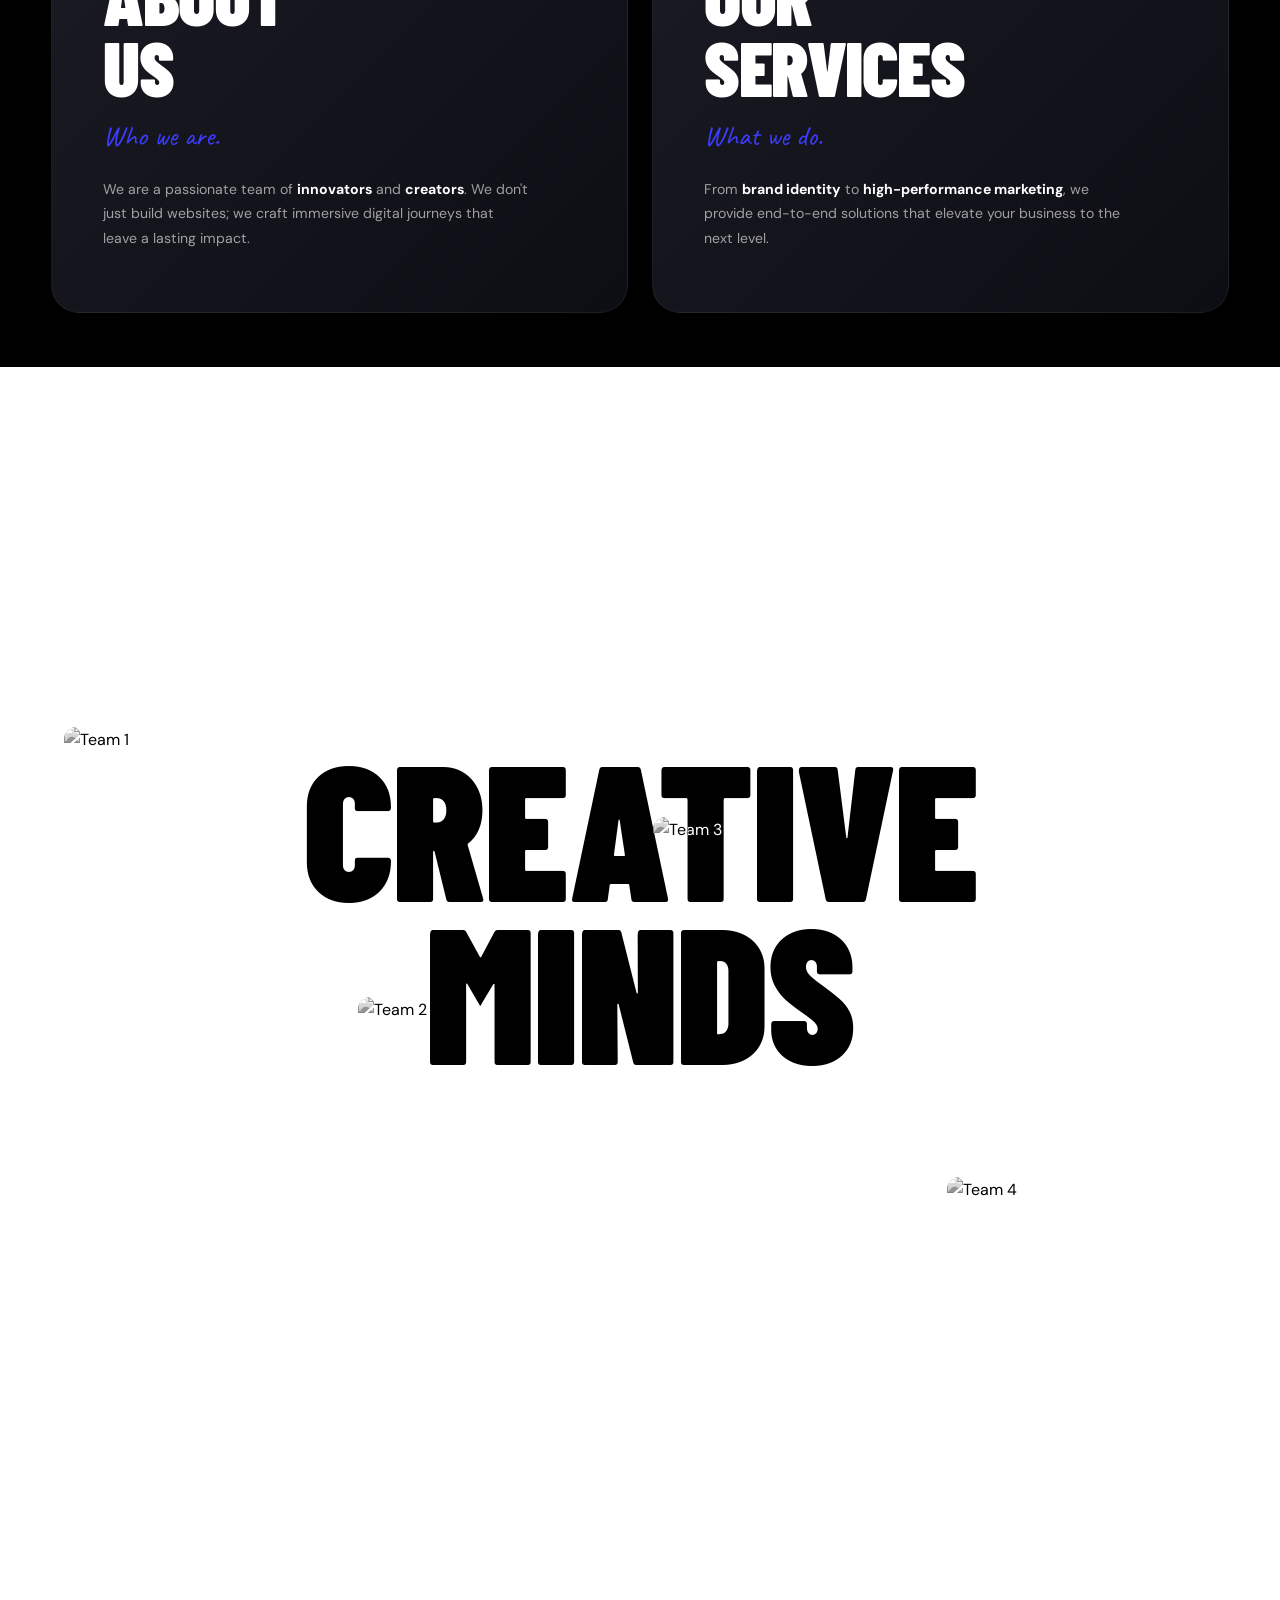
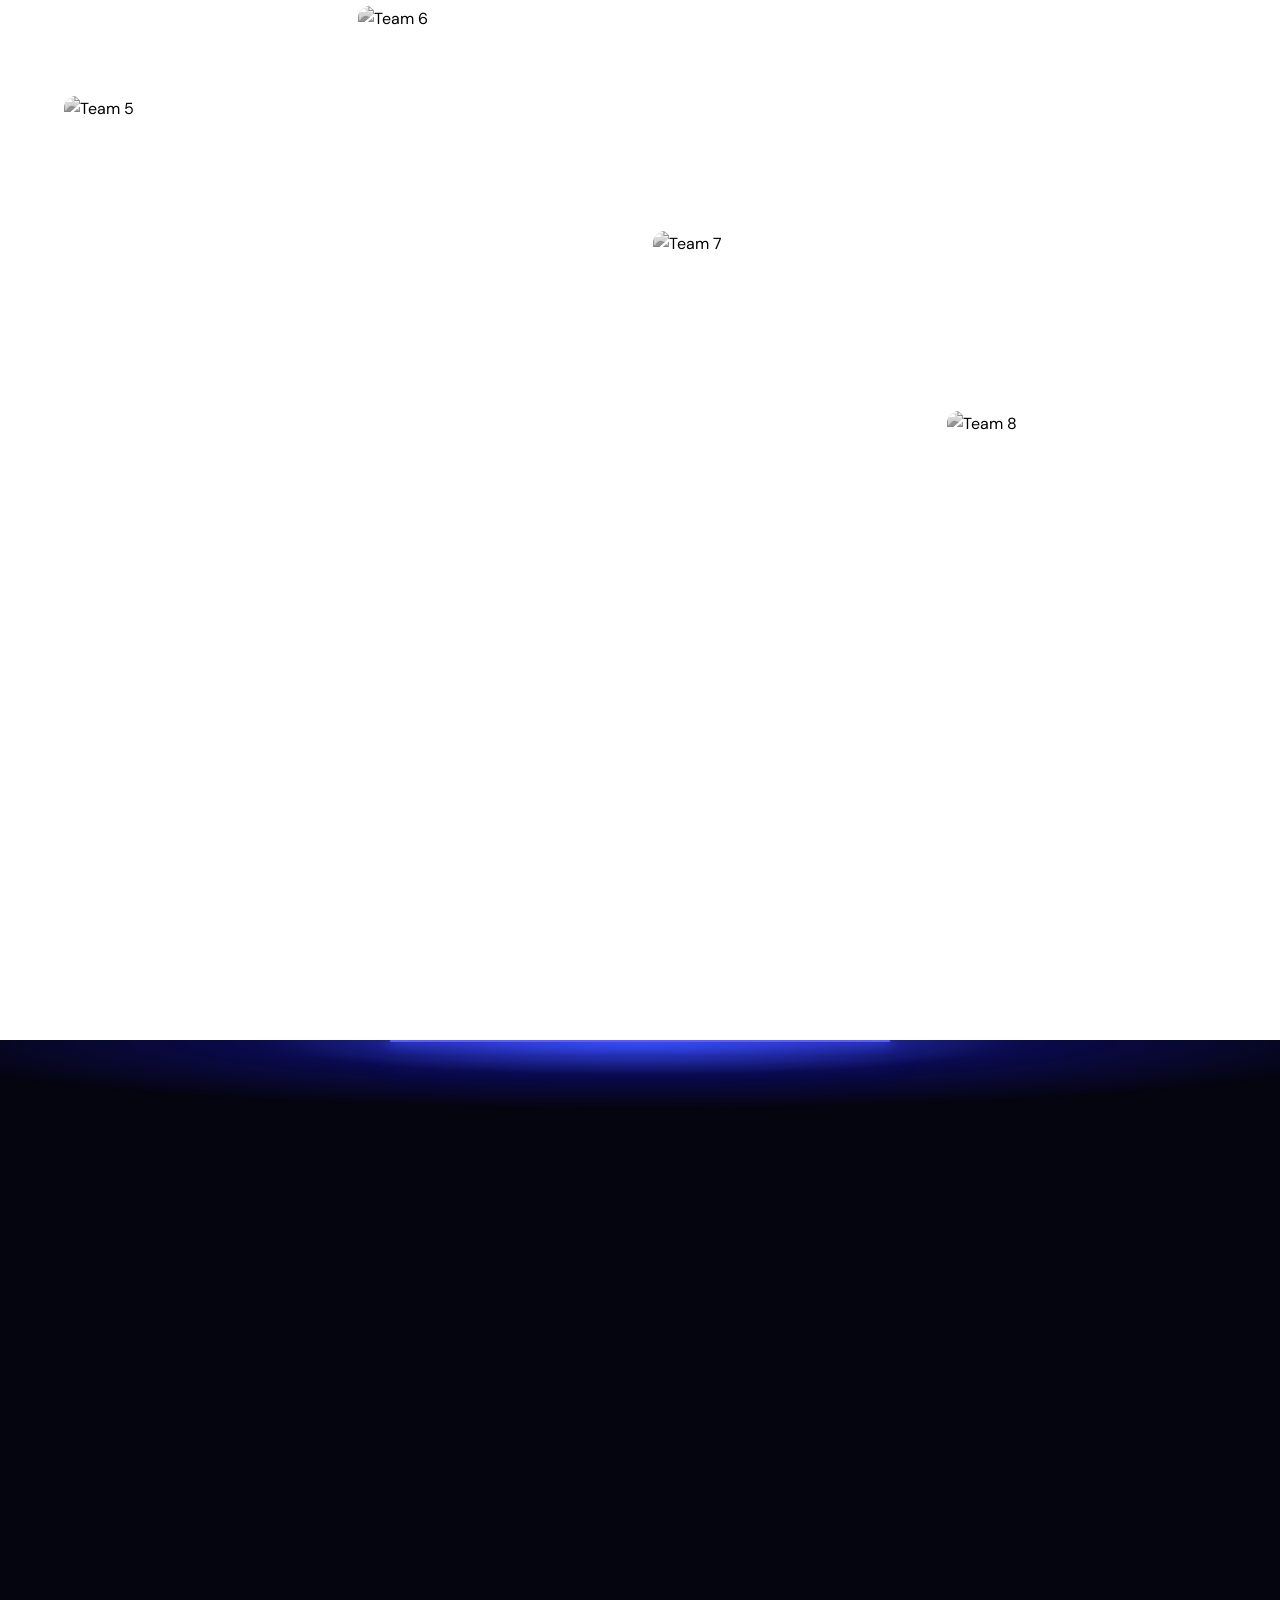
==== commit 2a216686: "Polish hero and layout tweaks" ====
--- a/index.html
+++ b/index.html
@@ -29,10 +29,7 @@
   </script>
 </head>
 <body>
-  <!-- Custom cursor -->
-  <div class="cursor-dot" id="cursor-dot"></div>
-  <div class="cursor-ring" id="cursor-ring"></div>
-
+  <div class="page-transition-overlay"></div>
   <!-- ═══════════════ PAGE LOADER ═══════════════ -->
   <div class="page-loader" id="page-loader">
     <div class="loader-bg-glow"></div>
@@ -46,7 +43,7 @@
     <div class="loader-bottom">
       <div class="loader-counter" id="loader-percent" data-value="0%">0%</div>
       <div class="loader-bar-track"><div class="loader-bar-fill" id="loader-bar-fill"></div></div>
-      <div class="loader-loading-text">[Loading...]</div>
+      <div class="loader-loading-text">Loading</div>
     </div>
   </div>
 
@@ -103,9 +100,6 @@
         </span>
         <span class="headline-part">Not Yet</span>
       </h1>
-      <p class="hero-sub">
-        Results-driven strategies that scale your business.
-      </p>
       <div class="hero-pills">
         <span class="pill">Performance Ads</span> <span class="pill">SEO</span>
         <span class="pill">Creative Content</span> <span class="pill">Social Media</span>
--- a/css/style.css
+++ b/css/style.css
@@ -2765,6 +2765,7 @@
   font-size: clamp(48px, 8vw, 110px);
   text-transform: uppercase;
   line-height: 0.95;
+  color: var(--blue);
 }
 
 .contact-left h2 .blue {
@@ -3242,14 +3243,6 @@
 .footer-brand-text:hover {
   color: rgba(255,255,255,0.75);
 }
-.footer-brand-wrap::before {
-  content: '';
-  display: block;
-  width: 100%;
-  height: 1px;
-  background: rgba(255,255,255,0.08);
-  margin-bottom: 24px;
-}
 
 /* Copyright bar */
 .footer-bottom {
@@ -3907,7 +3900,7 @@
 .contact-card {
   background: #111111;
   border: 1px solid rgba(255,255,255,0.10);
-  border-radius: 20px;
+  border-radius: 24px;
   color: #ffffff;
 }
 .contact-card h3 {
@@ -3917,39 +3910,50 @@
   font-weight: 700;
   letter-spacing: 2px;
   text-transform: uppercase;
-  margin-bottom: 28px;
+  margin-bottom: 10px;
+}
+.contact-intro {
+  font-family: var(--font-body);
+  font-size: 13px;
+  line-height: 1.6;
+  color: rgba(255,255,255,0.55);
+  margin-bottom: 22px;
 }
 .contact-card .form-group label {
-  color: rgba(255,255,255,0.5);
-  font-size: 11px;
-  letter-spacing: 1.5px;
-  text-transform: uppercase;
+  color: rgba(255,255,255,0.7);
+  font-size: 12px;
+  letter-spacing: 1.2px;
+  text-transform: uppercase;
+}
+.contact-card .form-group {
+  margin-bottom: 18px;
 }
 .contact-card input,
 .contact-card textarea,
 .contact-card select {
-  background: rgba(255,255,255,0.04);
-  border: 1px solid rgba(255,255,255,0.12);
-  border-radius: 8px;
+  background: rgba(255,255,255,0.06);
+  border: 1px solid rgba(255,255,255,0.16);
+  border-radius: 12px;
   color: #ffffff;
   padding: 14px 16px;
-  height: 50px;
+  height: 52px;
   font-size: 14px;
   width: 100%;
-  transition: border-color 0.3s ease;
+  transition: border-color 0.3s ease, box-shadow 0.3s ease, background 0.3s ease;
 }
 .contact-card input:focus,
 .contact-card textarea:focus {
   border-color: #3D3DFF;
-  background: rgba(61,61,255,0.06);
+  background: rgba(61,61,255,0.08);
+  box-shadow: 0 0 0 3px rgba(61,61,255,0.2);
   outline: none;
 }
 .contact-card input::placeholder,
 .contact-card textarea::placeholder {
-  color: rgba(255,255,255,0.25);
+  color: rgba(255,255,255,0.32);
 }
 .contact-card textarea {
-  height: 120px;
+  height: 140px;
   resize: vertical;
 }
 .contact-card .checkbox-group label {
@@ -3972,11 +3976,11 @@
 }
 .contact-card button[type="submit"],
 .contact-card .submit-btn {
-  background: #3D3DFF;
+  background: linear-gradient(135deg, #3D3DFF 0%, #5a5aff 100%);
   color: #ffffff;
   border: none;
-  border-radius: 8px;
-  height: 52px;
+  border-radius: 12px;
+  height: 56px;
   width: 100%;
   font-family: 'Barlow Condensed', sans-serif;
   font-size: 16px;
@@ -3984,12 +3988,14 @@
   letter-spacing: 3px;
   text-transform: uppercase;
   cursor: pointer;
-  transition: background 0.3s ease, transform 0.2s ease;
-  margin-top: 8px;
+  transition: background 0.3s ease, transform 0.2s ease, box-shadow 0.3s ease;
+  margin-top: 12px;
+  box-shadow: 0 12px 30px rgba(61,61,255,0.25);
 }
 .contact-card button[type="submit"]:hover {
-  background: #5555ff;
+  background: linear-gradient(135deg, #4a4aff 0%, #6b6bff 100%);
   transform: translateY(-2px);
+  box-shadow: 0 16px 36px rgba(61,61,255,0.35);
 }
 
 /* ── Fix 4: Hero Pills ── */
@@ -4489,3 +4495,378 @@
     margin-top: 0;
   }
 }
+
+/* ========================================
+   FOUNDERS — FLIP CARDS
+   ======================================== */
+.founders-section {
+  background: #0a0a0f;
+  padding-bottom: clamp(60px, 10vh, 120px);
+}
+
+.founders-header {
+  text-align: center;
+  margin-bottom: clamp(40px, 6vh, 80px);
+}
+
+.founders-label {
+  font-family: var(--font-script);
+  font-size: clamp(18px, 2vw, 24px);
+  color: rgba(255, 255, 255, 0.4);
+  display: block;
+  margin-bottom: 8px;
+}
+
+.founders-title {
+  font-family: var(--font-display);
+  font-size: clamp(36px, 6vw, 72px);
+  font-weight: 900;
+  color: var(--white);
+  letter-spacing: -0.02em;
+  line-height: 1;
+  margin-bottom: 16px;
+}
+
+.founders-subtitle {
+  font-size: clamp(14px, 1.2vw, 16px);
+  color: rgba(255, 255, 255, 0.5);
+  max-width: 480px;
+  margin: 0 auto;
+}
+
+.founders-grid {
+  display: grid;
+  grid-template-columns: repeat(auto-fit, minmax(280px, 320px));
+  gap: clamp(24px, 4vw, 48px);
+  justify-content: center;
+}
+
+/* ── Flip Card Container ── */
+.flip-card {
+  height: 380px;
+  perspective: 2000px;
+  outline: none;
+  cursor: pointer;
+}
+
+.flip-card-inner {
+  position: relative;
+  width: 100%;
+  height: 100%;
+  transform-style: preserve-3d;
+  transition: transform 0.7s cubic-bezier(0.4, 0, 0.2, 1);
+}
+
+.flip-card:hover .flip-card-inner,
+.flip-card:focus .flip-card-inner {
+  transform: rotateY(180deg);
+}
+
+/* ── Front Face ── */
+.flip-card-front {
+  position: absolute;
+  inset: 0;
+  backface-visibility: hidden;
+  -webkit-backface-visibility: hidden;
+  border-radius: 20px;
+  overflow: hidden;
+  background: #111111;
+  border: 1px solid rgba(255, 255, 255, 0.08);
+  box-shadow: 0 8px 32px rgba(0, 0, 0, 0.4);
+  display: flex;
+  flex-direction: column;
+  transition: box-shadow 0.5s ease, border-color 0.5s ease;
+}
+
+.flip-card:hover .flip-card-front,
+.flip-card:focus .flip-card-front {
+  box-shadow: 0 16px 48px rgba(61, 61, 255, 0.15);
+  border-color: rgba(61, 61, 255, 0.2);
+}
+
+.flip-front-bg {
+  position: absolute;
+  inset: 0;
+  background: radial-gradient(ellipse 80% 50% at 50% 30%, rgba(61, 61, 255, 0.06), transparent 70%);
+  pointer-events: none;
+}
+
+/* ── Front Visual (avatar + code lines) ── */
+.flip-front-visual {
+  flex: 1;
+  display: flex;
+  flex-direction: column;
+  align-items: center;
+  justify-content: center;
+  gap: 16px;
+  padding: 40px 24px 20px;
+  position: relative;
+  z-index: 1;
+}
+
+.flip-avatar {
+  width: 52px;
+  height: 52px;
+  border-radius: 16px;
+  background: linear-gradient(135deg, var(--blue), rgba(61, 61, 255, 0.8));
+  display: flex;
+  align-items: center;
+  justify-content: center;
+  color: white;
+  box-shadow: 0 4px 20px rgba(61, 61, 255, 0.35);
+  animation: avatarPulse 2.5s ease-in-out infinite;
+  transition: transform 0.5s cubic-bezier(0.16, 1, 0.3, 1);
+}
+
+.flip-card:hover .flip-avatar {
+  transform: scale(1.1) rotate(12deg);
+}
+
+@keyframes avatarPulse {
+  0%, 100% { box-shadow: 0 4px 20px rgba(61, 61, 255, 0.35); }
+  50% { box-shadow: 0 6px 28px rgba(61, 61, 255, 0.5); }
+}
+
+.flip-code-lines {
+  display: flex;
+  flex-direction: column;
+  gap: 6px;
+  width: 160px;
+}
+
+.flip-code-lines span {
+  display: block;
+  height: 6px;
+  width: var(--line-w, 60%);
+  margin-left: var(--line-m, 0%);
+  border-radius: 3px;
+  background: linear-gradient(90deg, rgba(61, 61, 255, 0.2), rgba(61, 61, 255, 0.35), rgba(61, 61, 255, 0.2));
+  animation: codeSlide 2.5s ease-in-out infinite;
+  opacity: 0;
+}
+
+@keyframes codeSlide {
+  0% { transform: translateX(-60px); opacity: 0; }
+  40% { transform: translateX(0); opacity: 0.7; }
+  60% { transform: translateX(0); opacity: 0.7; }
+  100% { transform: translateX(60px); opacity: 0; }
+}
+
+.flip-code-lines span:nth-child(1) { animation-delay: 0s; }
+.flip-code-lines span:nth-child(2) { animation-delay: 0.15s; }
+.flip-code-lines span:nth-child(3) { animation-delay: 0.3s; }
+.flip-code-lines span:nth-child(4) { animation-delay: 0.45s; }
+.flip-code-lines span:nth-child(5) { animation-delay: 0.6s; }
+
+/* ── Front Info (name + role) ── */
+.flip-front-info {
+  padding: 0 24px 20px;
+  position: relative;
+  z-index: 1;
+  transition: transform 0.5s cubic-bezier(0.16, 1, 0.3, 1);
+}
+
+.flip-card:hover .flip-front-info {
+  transform: translateY(-4px);
+}
+
+.flip-front-name {
+  font-family: var(--font-display);
+  font-size: 22px;
+  font-weight: 700;
+  color: var(--white);
+  letter-spacing: 0.5px;
+  margin-bottom: 4px;
+}
+
+.flip-front-role {
+  font-size: 11px;
+  font-weight: 600;
+  letter-spacing: 2px;
+  text-transform: uppercase;
+  color: rgba(255, 255, 255, 0.4);
+}
+
+.flip-front-accent {
+  position: absolute;
+  top: 16px;
+  right: 16px;
+  color: rgba(61, 61, 255, 0.5);
+  transition: all 0.4s ease;
+  z-index: 2;
+}
+
+.flip-card:hover .flip-front-accent {
+  color: var(--blue);
+  transform: scale(1.15) rotate(12deg);
+}
+
+/* ── Back Face ── */
+.flip-card-back {
+  position: absolute;
+  inset: 0;
+  backface-visibility: hidden;
+  -webkit-backface-visibility: hidden;
+  border-radius: 20px;
+  overflow: hidden;
+  background: #111111;
+  border: 1px solid rgba(255, 255, 255, 0.1);
+  box-shadow: 0 8px 32px rgba(0, 0, 0, 0.4);
+  transform: rotateY(180deg);
+  display: flex;
+  flex-direction: column;
+  transition: box-shadow 0.5s ease, border-color 0.5s ease;
+}
+
+.flip-card:hover .flip-card-back,
+.flip-card:focus .flip-card-back {
+  box-shadow: 0 16px 48px rgba(61, 61, 255, 0.2);
+  border-color: rgba(61, 61, 255, 0.3);
+}
+
+.flip-back-bg {
+  position: absolute;
+  inset: 0;
+  background: radial-gradient(ellipse 80% 50% at 50% 30%, rgba(61, 61, 255, 0.08), transparent 70%);
+  pointer-events: none;
+}
+
+.flip-back-content {
+  position: relative;
+  z-index: 1;
+  padding: 24px;
+  display: flex;
+  flex-direction: column;
+  height: 100%;
+}
+
+.flip-back-header {
+  display: flex;
+  align-items: center;
+  gap: 12px;
+  margin-bottom: 12px;
+}
+
+.flip-back-icon {
+  width: 32px;
+  height: 32px;
+  border-radius: 10px;
+  background: linear-gradient(135deg, var(--blue), rgba(61, 61, 255, 0.8));
+  display: flex;
+  align-items: center;
+  justify-content: center;
+  color: white;
+  flex-shrink: 0;
+}
+
+.flip-back-name {
+  font-family: var(--font-display);
+  font-size: 20px;
+  font-weight: 700;
+  color: var(--white);
+  letter-spacing: 0.5px;
+}
+
+.flip-back-desc {
+  font-size: 13px;
+  line-height: 1.65;
+  color: rgba(255, 255, 255, 0.55);
+  margin-bottom: 20px;
+}
+
+/* ── Feature List ── */
+.flip-back-features {
+  display: flex;
+  flex-direction: column;
+  gap: 10px;
+  flex: 1;
+}
+
+.flip-feature {
+  display: flex;
+  align-items: center;
+  gap: 10px;
+  font-size: 13px;
+  font-weight: 500;
+  color: rgba(255, 255, 255, 0.75);
+  opacity: 0;
+  transform: translateX(-8px);
+  transition: all 0.4s cubic-bezier(0.16, 1, 0.3, 1);
+}
+
+.flip-card:hover .flip-feature,
+.flip-card:focus .flip-feature {
+  opacity: 1;
+  transform: translateX(0);
+}
+
+.flip-card:hover .flip-feature:nth-child(1),
+.flip-card:focus .flip-feature:nth-child(1) { transition-delay: 0.15s; }
+.flip-card:hover .flip-feature:nth-child(2),
+.flip-card:focus .flip-feature:nth-child(2) { transition-delay: 0.25s; }
+.flip-card:hover .flip-feature:nth-child(3),
+.flip-card:focus .flip-feature:nth-child(3) { transition-delay: 0.35s; }
+.flip-card:hover .flip-feature:nth-child(4),
+.flip-card:focus .flip-feature:nth-child(4) { transition-delay: 0.45s; }
+
+.flip-feature-icon {
+  width: 20px;
+  height: 20px;
+  border-radius: 6px;
+  background: rgba(61, 61, 255, 0.15);
+  display: flex;
+  align-items: center;
+  justify-content: center;
+  color: var(--blue);
+  flex-shrink: 0;
+}
+
+/* ── CTA Row ── */
+.flip-back-cta {
+  margin-top: auto;
+  padding-top: 16px;
+  border-top: 1px solid rgba(255, 255, 255, 0.08);
+  display: flex;
+  align-items: center;
+  justify-content: space-between;
+  padding: 10px 14px;
+  border-radius: 10px;
+  background: rgba(255, 255, 255, 0.04);
+  transition: all 0.3s ease;
+  cursor: pointer;
+}
+
+.flip-back-cta:hover {
+  background: rgba(61, 61, 255, 0.1);
+}
+
+.flip-back-cta span {
+  font-size: 13px;
+  font-weight: 700;
+  letter-spacing: 1px;
+  text-transform: uppercase;
+  color: rgba(255, 255, 255, 0.7);
+  transition: color 0.3s ease;
+}
+
+.flip-back-cta:hover span {
+  color: var(--blue);
+}
+
+.flip-back-cta svg {
+  color: var(--blue);
+  transition: transform 0.3s ease;
+}
+
+.flip-back-cta:hover svg {
+  transform: translateX(3px);
+}
+
+/* ── Responsive ── */
+@media (max-width: 680px) {
+  .founders-grid {
+    grid-template-columns: 1fr;
+    max-width: 320px;
+    margin: 0 auto;
+  }
+}
--- a/css/enhancements.css
+++ b/css/enhancements.css
@@ -1,125 +1,173 @@
 /* ========================================
-   BLINK BEYOND — Design Enhancements
-   Improved animations, spacing, alignment, colours
-   ======================================== */
-
-/* ── CSS Custom Property Additions ── */
+   BLINK BEYOND — Design Enhancements v2
+   No custom cursor · Full responsive · All screens
+   ======================================== */
+
+/* ── Extra CSS Variables ── */
 :root {
   --blue-glow: rgba(61, 61, 255, 0.18);
   --blue-subtle: rgba(61, 61, 255, 0.06);
-  --section-pad-v: clamp(80px, 10vh, 120px);
-  --transition-smooth: cubic-bezier(0.16, 1, 0.3, 1);
-  --transition-spring: cubic-bezier(0.34, 1.56, 0.64, 1);
-}
-
-/* ========================================
-   CUSTOM CURSOR
-   ======================================== */
-@media (hover: hover) and (pointer: fine) {
-  * { cursor: none !important; }
-
-  .cursor-dot {
-    width: 6px;
-    height: 6px;
-    background: var(--blue);
-    border-radius: 50%;
-    position: fixed;
-    top: 0; left: 0;
-    pointer-events: none;
-    z-index: 99999;
-    transform: translate(-50%, -50%);
-    transition: width 0.2s ease, height 0.2s ease, background 0.2s ease, opacity 0.2s ease;
-    will-change: transform;
-  }
-
-  .cursor-ring {
-    width: 36px;
-    height: 36px;
-    border: 1.5px solid rgba(61, 61, 255, 0.55);
-    border-radius: 50%;
-    position: fixed;
-    top: 0; left: 0;
-    pointer-events: none;
-    z-index: 99998;
-    transform: translate(-50%, -50%);
-    transition: width 0.4s var(--transition-smooth),
-                height 0.4s var(--transition-smooth),
-                border-color 0.3s ease,
-                opacity 0.3s ease;
-    will-change: transform;
-    backdrop-filter: none;
-  }
-
-  body.cursor-hover .cursor-ring {
-    width: 56px;
-    height: 56px;
-    border-color: rgba(61, 61, 255, 0.35);
-  }
-
-  body.cursor-hover .cursor-dot {
-    width: 10px;
-    height: 10px;
-    background: var(--blue);
-  }
-
-  body.cursor-click .cursor-dot {
-    width: 14px;
-    height: 14px;
-    opacity: 0.7;
-  }
-}
-
-/* ========================================
-   IMPROVED SCROLL REVEAL
-   ======================================== */
-.reveal {
-  opacity: 0;
-  transform: translateY(36px);
-  transition: opacity 0.75s var(--transition-smooth),
-              transform 0.75s var(--transition-smooth);
-}
-
-.reveal.visible {
-  opacity: 1;
-  transform: translateY(0);
-}
-
-.reveal-delay-1 { transition-delay: 0.08s; }
-.reveal-delay-2 { transition-delay: 0.16s; }
-.reveal-delay-3 { transition-delay: 0.24s; }
-.reveal-delay-4 { transition-delay: 0.32s; }
+  --ease-spring: cubic-bezier(0.34, 1.56, 0.64, 1);
+  --ease-smooth: cubic-bezier(0.16, 1, 0.3, 1);
+  --section-gap: clamp(64px, 9vh, 120px);
+  --container-px: clamp(16px, 5vw, 80px);
+}
+
+/* ========================================
+   PRELOADER — IMPROVED
+   ======================================== */
+.page-loader {
+  background:
+    radial-gradient(ellipse 80% 60% at 50% 40%, rgba(100,100,255,0.18) 0%, transparent 70%),
+    linear-gradient(150deg, #3a3bff 0%, #2d2ef0 45%, #2020cc 100%);
+}
+
+.loader-wordmark-wrap {
+  position: relative;
+}
+
+/* Animated scan-line behind wordmark */
+.loader-wordmark-wrap::after {
+  content: '';
+  position: absolute;
+  left: 0;
+  top: 50%;
+  width: 100%;
+  height: 1px;
+  background: rgba(255,255,255,0.15);
+  transform: translateY(-50%);
+  pointer-events: none;
+}
+
+.loader-fill-ghost,
+.loader-fill-text {
+  letter-spacing: clamp(4px, 1vw, 12px);
+}
+
+.loader-tagline {
+  font-size: clamp(11px, 1.1vw, 14px);
+  letter-spacing: clamp(2px, 0.4vw, 6px);
+  text-transform: uppercase;
+  color: rgba(255,255,255,0.45);
+  margin-top: clamp(20px, 2.5vh, 36px);
+}
+
+.loader-bottom {
+  gap: clamp(16px, 2vw, 28px);
+}
+
+.loader-bar-track {
+  width: clamp(100px, 14vw, 220px);
+  height: 2px;
+  background: rgba(255,255,255,0.15);
+  border-radius: 10px;
+  overflow: hidden;
+}
+
+.loader-bar-fill {
+  height: 100%;
+  background: linear-gradient(90deg, rgba(255,255,255,0.6), #ffffff);
+  border-radius: 10px;
+  box-shadow: 0 0 10px rgba(255,255,255,0.5);
+  transition: width 0.1s linear;
+}
+
+.loader-loading-text {
+  font-family: var(--font-display);
+  font-size: 10px;
+  letter-spacing: 2.5px;
+  color: rgba(255,255,255,0.35);
+  text-transform: uppercase;
+}
+
+/* Smooth exit */
+.page-loader.hidden {
+  transform: translateY(-100%);
+  transition: transform 0.9s cubic-bezier(0.76, 0, 0.24, 1);
+  pointer-events: none;
+}
 
 /* ========================================
    NAVIGATION — IMPROVED
    ======================================== */
 .navbar {
-  transition: background 0.4s ease, box-shadow 0.4s ease, top 0.4s ease;
+  transition: background 0.4s ease, box-shadow 0.4s ease;
+  height: var(--nav-height);
 }
 
 .navbar.scrolled {
   background: rgba(10, 10, 12, 0.94) !important;
-  backdrop-filter: blur(20px) saturate(200%) !important;
-  -webkit-backdrop-filter: blur(20px) saturate(200%) !important;
-  box-shadow: 0 12px 40px rgba(0, 0, 0, 0.4), 0 0 0 1px rgba(255,255,255,0.06) !important;
-  top: 8px !important;
+  backdrop-filter: blur(20px) saturate(180%) !important;
+  -webkit-backdrop-filter: blur(20px) saturate(180%) !important;
+  box-shadow: 0 1px 0 rgba(255,255,255,0.06), 0 8px 32px rgba(0,0,0,0.3) !important;
+}
+
+.nav-inner {
+  padding: 0 var(--container-px);
+  max-width: 1400px;
+  margin: 0 auto;
 }
 
 .nav-links a {
-  position: relative;
-  padding: 6px 2px;
-}
-
-.nav-links a::after {
-  bottom: 2px;
-  height: 2px;
-  border-radius: 2px;
+  font-size: 13px;
+  letter-spacing: 0.5px;
+  transition: color 0.3s ease;
+}
+
+/* Mobile nav menu */
+.nav-links {
+  transition: transform 0.4s var(--ease-smooth), opacity 0.3s ease;
+}
+
+/* ========================================
+   TICKER — IMPROVED
+   ======================================== */
+.ticker-wrap {
+  border-radius: 0;
+  border-top: none;
+  border-bottom: none;
+  background: var(--blue);
+  padding: 11px 0;
+}
+
+.ticker-item {
+  font-family: var(--font-display);
+  font-weight: 700;
+  font-size: 11px;
+  letter-spacing: 0.22em;
+  text-transform: uppercase;
+  color: rgba(255,255,255,0.9);
+}
+
+.ticker-dot {
+  color: rgba(255,255,255,0.5);
+}
+
+/* ========================================
+   PAGE TRANSITION OVERLAY
+   ======================================== */
+.page-transition-overlay {
+  position: fixed;
+  inset: 0;
+  background: var(--blue);
+  z-index: 99999;
+  transform: translateY(-100%);
+  pointer-events: none;
+  will-change: transform;
 }
 
 /* ========================================
    HERO SECTION — IMPROVED
    ======================================== */
 .hero-page {
-  background: linear-gradient(180deg, #F3F3F4 0%, #EEEEF0 100%);
+  background: linear-gradient(180deg, #F0F0F3 0%, #EAEAEE 100%);
+  padding-bottom: clamp(60px, 8vh, 100px);
+}
+
+.hero-text {
+  padding: calc(var(--nav-height) + clamp(60px, 8vh, 110px)) var(--container-px) 0;
+  max-width: 1400px;
+  margin: 0 auto;
 }
 
 .hero-location {
@@ -127,15 +175,15 @@
   align-items: center;
   gap: 8px;
   background: rgba(0,0,0,0.05);
-  border: 1px solid rgba(0,0,0,0.07);
+  border: 1px solid rgba(0,0,0,0.08);
   border-radius: 50px;
-  padding: 6px 16px;
+  padding: 5px 16px;
   font-size: 11px;
   font-weight: 600;
-  letter-spacing: 2.5px;
+  letter-spacing: 2px;
   text-transform: uppercase;
-  color: rgba(0, 0, 0, 0.6);
-  margin-bottom: 28px;
+  color: rgba(0,0,0,0.5);
+  margin-bottom: clamp(20px, 3vh, 36px);
 }
 
 .hero-location::before {
@@ -144,47 +192,48 @@
   height: 6px;
   background: var(--blue);
   border-radius: 50%;
-  display: inline-block;
-  animation: locationPulse 2s ease-in-out infinite;
-}
-
-@keyframes locationPulse {
+  animation: locPulse 2.2s ease-in-out infinite;
+}
+
+@keyframes locPulse {
   0%, 100% { opacity: 1; transform: scale(1); }
-  50% { opacity: 0.5; transform: scale(0.8); }
+  50% { opacity: 0.4; transform: scale(0.75); }
 }
 
 .hero-headline {
-  letter-spacing: -0.045em;
-  font-size: clamp(40px, 6.5vw, 92px);
-  gap: 0.08em;
+  font-size: clamp(38px, 6.5vw, 94px);
+  letter-spacing: -0.04em;
+  line-height: 1.0;
+  margin-bottom: clamp(16px, 2.5vh, 28px);
 }
 
 .hero-sub {
-  font-size: clamp(15px, 1.5vw, 18px);
-  color: rgba(0, 0, 0, 0.5);
+  font-size: clamp(14px, 1.4vw, 18px);
+  color: rgba(0,0,0,0.5);
+  line-height: 1.7;
+  max-width: 400px;
   letter-spacing: -0.01em;
-  line-height: 1.7;
-  max-width: 420px;
-  margin-left: auto;
-  margin-right: auto;
-}
-
-/* Improved pills */
+  margin-bottom: clamp(20px, 3vh, 32px);
+}
+
 .hero-pills {
-  gap: 10px;
-  margin-top: 28px;
+  display: flex;
+  flex-wrap: wrap;
+  gap: 8px;
+  margin-top: 4px;
 }
 
 .pill {
   padding: 7px 16px;
-  background: rgba(0, 0, 0, 0.06);
-  border: 1px solid rgba(0, 0, 0, 0.08);
+  background: rgba(0,0,0,0.06);
+  border: 1px solid rgba(0,0,0,0.09);
   border-radius: 50px;
   font-size: 12px;
   font-weight: 600;
-  letter-spacing: 0.5px;
-  color: rgba(0,0,0,0.65);
-  transition: background 0.3s ease, border-color 0.3s ease, color 0.3s ease, transform 0.3s var(--transition-smooth);
+  letter-spacing: 0.3px;
+  color: rgba(0,0,0,0.6);
+  transition: all 0.35s var(--ease-smooth);
+  white-space: nowrap;
 }
 
 .pill:hover {
@@ -195,137 +244,511 @@
 }
 
 /* ========================================
+   PAGE HEADER (services / about / contact)
+   ======================================== */
+.page-header {
+  padding: calc(var(--nav-height) + clamp(40px, 6vh, 80px)) var(--container-px) clamp(32px, 4vh, 56px) !important;
+  background: linear-gradient(180deg, #0a0a12 0%, #000000 100%);
+  position: relative;
+  overflow: hidden;
+  text-align: center;
+}
+
+.page-header::before {
+  content: '';
+  position: absolute;
+  width: 600px;
+  height: 600px;
+  border-radius: 50%;
+  background: radial-gradient(circle, rgba(61,61,255,0.12) 0%, transparent 70%);
+  top: 50%;
+  left: 50%;
+  transform: translate(-50%, -50%);
+  pointer-events: none;
+}
+
+.page-header h1 {
+  font-family: var(--font-display);
+  font-size: clamp(56px, 12vw, 150px);
+  font-weight: 900;
+  color: #fff;
+  letter-spacing: -2px;
+  line-height: 0.92;
+  position: relative;
+}
+
+.page-subtitle {
+  font-size: clamp(12px, 1.1vw, 15px);
+  letter-spacing: 3px;
+  text-transform: uppercase;
+  color: rgba(255,255,255,0.35);
+  margin-top: 16px;
+  font-family: var(--font-display);
+  font-weight: 600;
+  position: relative;
+}
+
+/* ========================================
+   SERVICES PAGE — FULL REDESIGN
+   ======================================== */
+.services-section {
+  background: #000;
+  padding: clamp(40px, 6vh, 80px) 0 clamp(60px, 8vh, 100px);
+}
+
+.services-section .container {
+  padding: 0 var(--container-px);
+}
+
+.service-block {
+  display: grid;
+  grid-template-columns: 1fr 1fr;
+  gap: clamp(32px, 5vw, 80px);
+  align-items: start;
+  padding: clamp(48px, 6vh, 80px) 0 !important;
+  border-bottom: 1px solid rgba(255,255,255,0.06);
+  border-radius: 0 !important;
+}
+
+.service-block:last-of-type {
+  border-bottom: none;
+}
+
+/* Alternate layout for even blocks */
+.service-block:nth-child(even) {
+  direction: rtl;
+}
+.service-block:nth-child(even) > * {
+  direction: ltr;
+}
+
+.service-block-title {
+  font-family: var(--font-display);
+  font-size: clamp(44px, 6.5vw, 84px);
+  font-weight: 900;
+  color: #fff;
+  letter-spacing: -1.5px;
+  line-height: 0.9;
+  margin-top: 12px;
+}
+
+.service-block-title .blue-highlight {
+  color: var(--blue);
+}
+
+.service-block-desc {
+  font-size: clamp(14px, 1.3vw, 17px);
+  color: rgba(255,255,255,0.42);
+  line-height: 1.7;
+  margin-top: 16px;
+  max-width: 380px;
+}
+
+.service-badge {
+  display: inline-block;
+  font-family: var(--font-display);
+  font-size: 10px;
+  font-weight: 700;
+  letter-spacing: 2.5px;
+  text-transform: uppercase;
+  color: var(--blue);
+  border: 1px solid rgba(61,61,255,0.4);
+  border-radius: 20px;
+  padding: 4px 12px;
+}
+
+.service-sub-grid {
+  display: grid;
+  grid-template-columns: 1fr 1fr;
+  gap: clamp(20px, 3vw, 40px);
+  margin-top: 8px;
+}
+
+.service-sub-block h4 {
+  font-family: var(--font-display);
+  font-size: clamp(16px, 1.6vw, 20px);
+  font-weight: 700;
+  color: rgba(255,255,255,0.8);
+  letter-spacing: 1px;
+  text-transform: uppercase;
+  margin-bottom: 14px;
+  padding-bottom: 10px;
+  border-bottom: 1px solid rgba(255,255,255,0.08);
+}
+
+.service-numbered-list {
+  display: flex;
+  flex-direction: column;
+  gap: 8px;
+}
+
+.service-numbered-list li {
+  font-size: clamp(12px, 1.1vw, 14px);
+  color: rgba(255,255,255,0.45);
+  padding-left: 16px;
+  position: relative;
+  line-height: 1.5;
+  transition: color 0.3s ease;
+}
+
+.service-numbered-list li::before {
+  content: '—';
+  position: absolute;
+  left: 0;
+  color: var(--blue);
+  font-size: 10px;
+  top: 2px;
+}
+
+.service-numbered-list li:hover {
+  color: rgba(255,255,255,0.75);
+}
+
+/* Services CTA */
+.services-cta {
+  background: linear-gradient(135deg, var(--blue) 0%, #5050ff 100%);
+  border-radius: 24px;
+  padding: clamp(48px, 6vh, 80px) clamp(32px, 5vw, 80px);
+  margin-top: clamp(48px, 6vh, 80px);
+  text-align: center;
+  position: relative;
+  overflow: hidden;
+}
+
+.services-cta::before {
+  content: '';
+  position: absolute;
+  width: 400px;
+  height: 400px;
+  border-radius: 50%;
+  background: rgba(255,255,255,0.06);
+  top: -100px;
+  right: -100px;
+  pointer-events: none;
+}
+
+.services-cta h3 {
+  font-family: var(--font-display);
+  font-size: clamp(36px, 6vw, 80px);
+  font-weight: 900;
+  color: #fff;
+  letter-spacing: -1px;
+  line-height: 0.95;
+  margin-bottom: 16px;
+}
+
+.services-cta h3 span {
+  color: rgba(255,255,255,0.45);
+}
+
+.cta-subtitle {
+  font-size: clamp(14px, 1.3vw, 17px);
+  color: rgba(255,255,255,0.65);
+  margin-bottom: clamp(24px, 3vh, 40px);
+  max-width: 480px;
+  margin-left: auto;
+  margin-right: auto;
+  line-height: 1.65;
+}
+
+.cta-btn {
+  display: inline-flex;
+  align-items: center;
+  gap: 10px;
+  background: #fff;
+  color: var(--blue);
+  font-family: var(--font-display);
+  font-size: 14px;
+  font-weight: 700;
+  letter-spacing: 2.5px;
+  text-transform: uppercase;
+  padding: 16px 40px;
+  border-radius: 50px;
+  transition: all 0.4s var(--ease-smooth);
+  border: none;
+  cursor: pointer;
+}
+
+.cta-btn:hover {
+  background: #000;
+  color: #fff;
+  transform: translateY(-3px);
+  box-shadow: 0 12px 40px rgba(0,0,0,0.25);
+}
+
+.cta-btn .arrow {
+  font-size: 18px;
+  transition: transform 0.3s ease;
+}
+
+.cta-btn:hover .arrow {
+  transform: translateX(4px);
+}
+
+/* ========================================
+   ABOUT PAGE — IMPROVED
+   ======================================== */
+.who-section {
+  padding: calc(var(--nav-height) + clamp(40px, 6vh, 80px)) 0 clamp(40px, 6vh, 80px);
+}
+
+.who-grid {
+  display: grid;
+  grid-template-columns: 1fr 1fr;
+  gap: clamp(32px, 5vw, 80px);
+  align-items: center;
+}
+
+.who-left-text {
+  font-family: var(--font-display);
+  font-size: clamp(36px, 5.5vw, 72px);
+  font-weight: 900;
+  line-height: 1.05;
+  text-transform: uppercase;
+  color: #fff;
+}
+
+.who-inner-text p {
+  font-size: clamp(13px, 1.15vw, 15px);
+  line-height: 1.75;
+  color: rgba(255,255,255,0.5);
+}
+
+/* How We Work — steps improved */
+.howwework-section {
+  padding: clamp(48px, 6vh, 80px) 0;
+}
+
+.howwework-grid {
+  display: grid;
+  grid-template-columns: 1fr 2fr;
+  gap: clamp(32px, 5vw, 80px);
+  align-items: start;
+}
+
+.howwework-left {
+  display: flex;
+  align-items: center;
+  height: 100%;
+}
+
+.howwework-title {
+  font-size: clamp(40px, 5.5vw, 72px);
+  letter-spacing: -1px;
+  line-height: 0.95;
+  font-weight: 900;
+}
+
+.howwework-steps {
+  display: flex;
+  flex-direction: column;
+  gap: 0;
+}
+
+.step-item {
+  display: grid;
+  grid-template-columns: 64px 1fr;
+  gap: 20px;
+  align-items: start;
+  padding: clamp(18px, 2.5vh, 28px) clamp(16px, 2vw, 24px);
+  border-radius: 14px;
+  background: transparent;
+  border: 1px solid rgba(255,255,255,0);
+  transition: all 0.4s var(--ease-smooth);
+}
+
+.step-item:hover {
+  background: rgba(61,61,255,0.05);
+  border-color: rgba(61,61,255,0.12);
+  transform: translateX(8px);
+}
+
+.step-num {
+  font-family: var(--font-display);
+  font-size: clamp(28px, 3.5vw, 44px);
+  font-weight: 900;
+  color: var(--blue);
+  line-height: 1;
+  opacity: 0.8;
+}
+
+.step-content h4 {
+  font-family: var(--font-display);
+  font-size: clamp(20px, 2.2vw, 28px);
+  font-weight: 700;
+  color: #fff;
+  letter-spacing: 0.5px;
+  margin-bottom: 6px;
+  margin-top: 4px;
+}
+
+.step-content p {
+  font-size: clamp(12px, 1.1vw, 14px);
+  color: rgba(255,255,255,0.4);
+  line-height: 1.65;
+}
+
+/* Founders section */
+.founders-section {
+  padding: clamp(48px, 6vh, 80px) 0;
+}
+
+.founders-header {
+  text-align: center;
+  margin-bottom: clamp(32px, 4vh, 56px);
+}
+
+.founders-label {
+  font-family: var(--font-script);
+  font-size: clamp(18px, 2vw, 26px);
+  color: rgba(255,255,255,0.4);
+}
+
+.founders-title {
+  font-family: var(--font-display);
+  font-size: clamp(40px, 6vw, 80px);
+  font-weight: 900;
+  color: #fff;
+  letter-spacing: -1.5px;
+  margin-top: 4px;
+}
+
+.founders-subtitle {
+  font-size: clamp(13px, 1.2vw, 16px);
+  color: rgba(255,255,255,0.4);
+  margin-top: 12px;
+}
+
+.founders-grid {
+  display: grid;
+  grid-template-columns: repeat(2, 1fr);
+  gap: clamp(20px, 3vw, 40px);
+  max-width: 900px;
+  margin: 0 auto;
+}
+
+/* Flip cards improved */
+.flip-card {
+  height: clamp(340px, 42vh, 480px);
+  border-radius: 20px;
+  transition: transform 0.3s ease;
+}
+
+.flip-card:hover {
+  transform: translateY(-4px);
+}
+
+.flip-card-front,
+.flip-card-back {
+  border-radius: 20px;
+}
+
+.flip-front-name,
+.flip-back-name {
+  font-family: var(--font-display);
+  font-size: clamp(22px, 2.5vw, 30px);
+  font-weight: 900;
+  letter-spacing: 0.5px;
+}
+
+/* Whatwedo section */
+.whatwedo-section {
+  padding: clamp(48px, 7vh, 96px) 0;
+}
+
+.whatwedo-display h2 {
+  font-size: clamp(48px, 9vw, 120px);
+}
+
+.whatwedo-body {
+  font-size: clamp(14px, 1.2vw, 16px);
+  line-height: 1.8;
+  color: rgba(255,255,255,0.45);
+  max-width: 600px;
+  margin-top: clamp(16px, 2vh, 28px);
+}
+
+/* ========================================
    ARC CARDS — IMPROVED
    ======================================== */
 .a-card {
   border-radius: 20px;
-  box-shadow: 0 8px 32px rgba(0,0,0,0.12), 0 2px 8px rgba(0,0,0,0.08);
-  transition: box-shadow 0.4s ease, transform 0.4s var(--transition-smooth);
+  box-shadow: 0 8px 32px rgba(0,0,0,0.15);
+  transition: box-shadow 0.4s ease, transform 0.4s var(--ease-smooth);
   border: 1px solid rgba(255,255,255,0.06);
 }
 
 .a-card:hover {
-  box-shadow: 0 24px 64px rgba(0,0,0,0.28), 0 8px 24px rgba(61,61,255,0.12);
-  transform: scale(1.02) translateY(-4px);
+  box-shadow: 0 24px 64px rgba(0,0,0,0.3), 0 0 0 1px rgba(61,61,255,0.15);
   z-index: 100 !important;
 }
 
 /* ========================================
-   TICKER — IMPROVED
-   ======================================== */
-.ticker-wrap {
-  border-radius: 50px;
-  box-shadow: 0 4px 20px rgba(61, 61, 255, 0.25);
-}
-
-.ticker-item {
-  letter-spacing: 0.18em;
-  font-size: 10px;
-}
-
-/* ========================================
-   PARALLAX WORD SECTIONS — IMPROVED
-   ======================================== */
-.parallax-word-section {
-  background: #F3F3F4;
-}
-
-.parallax-sticky {
-  background: #F3F3F4;
-}
-
-.service-big-word {
-  font-size: clamp(110px, 27vw, 360px);
-  text-shadow: 0 2px 60px rgba(61, 61, 255, 0.1),
-               0 0 0 1px transparent;
-  transition: transform 0.6s var(--transition-smooth), text-shadow 0.4s ease;
-  letter-spacing: -6px;
-  line-height: 0.88;
-}
-
-.service-word-section:hover .service-big-word,
-.parallax-sticky:hover .service-big-word {
-  text-shadow: 0 4px 80px rgba(61, 61, 255, 0.18);
-  transform: scale(1.02);
-}
-
-.service-word-desc {
-  font-size: clamp(14px, 1.4vw, 17px);
-  color: rgba(0, 0, 0, 0.52);
-  line-height: 1.75;
-  max-width: 520px;
-  letter-spacing: -0.01em;
-}
-
-.script-label {
-  font-size: clamp(22px, 2.8vw, 34px);
-  color: rgba(0,0,0,0.45);
-  font-weight: 600;
-}
-
-/* Better parallax image styling */
-.parallax-img img {
-  border-radius: 18px;
-  box-shadow: 0 20px 60px rgba(0,0,0,0.22), 0 4px 16px rgba(0,0,0,0.12);
-}
-
-/* ========================================
    TRUSTED SECTION — IMPROVED
    ======================================== */
 .trusted-section {
-  padding: clamp(80px, 10vh, 120px) 0 clamp(60px, 8vh, 100px);
+  padding: clamp(60px, 8vh, 100px) 0;
 }
 
 .trusted-header {
-  margin-bottom: clamp(40px, 5vh, 60px);
+  margin-bottom: clamp(32px, 4vh, 52px);
 }
 
 .trusted-title {
-  font-size: clamp(40px, 5.5vw, 68px);
+  font-size: clamp(36px, 5vw, 64px);
   letter-spacing: -1.5px;
-  margin-top: 10px;
+  margin-top: 8px;
 }
 
 .trusted-subtitle {
-  font-size: clamp(14px, 1.3vw, 16px);
-  color: rgba(0, 0, 0, 0.45);
-  max-width: 520px;
-  margin-top: 14px;
+  font-size: clamp(13px, 1.2vw, 15px);
+  color: rgba(0,0,0,0.4);
+  max-width: 480px;
+  margin-top: 12px;
   line-height: 1.7;
 }
 
 .trusted-logo-item {
-  padding: 14px 24px;
-  border-radius: 14px;
-  transition: all 0.45s var(--transition-smooth);
+  padding: 12px 20px;
+  border-radius: 12px;
+  transition: all 0.4s var(--ease-smooth);
 }
 
 .trusted-logo-item:hover {
-  background: rgba(61, 61, 255, 0.08);
-  border-color: rgba(61, 61, 255, 0.2);
-  transform: translateY(-4px);
-  box-shadow: 0 12px 32px rgba(61, 61, 255, 0.1);
-}
-
-/* Stats row improvement */
+  background: rgba(61,61,255,0.07);
+  border-color: rgba(61,61,255,0.2);
+  transform: translateY(-3px);
+}
+
 .trusted-stats {
-  padding: clamp(30px, 4vh, 50px) clamp(30px, 4vw, 60px);
-  background: rgba(255,255,255,0.7);
+  padding: clamp(28px, 3.5vh, 48px) clamp(28px, 4vw, 60px);
+  background: rgba(255,255,255,0.65);
   border-radius: 20px;
   border: 1px solid rgba(0,0,0,0.06);
-  backdrop-filter: blur(10px);
-  max-width: 860px;
-  margin: clamp(30px, 4vh, 50px) auto 0;
-  gap: clamp(30px, 5vw, 60px);
+  backdrop-filter: blur(12px);
+  max-width: 840px;
+  margin: clamp(28px, 3.5vh, 48px) auto 0;
+  display: flex;
+  justify-content: center;
+  gap: clamp(24px, 5vw, 64px);
+  flex-wrap: nowrap;
   box-shadow: 0 8px 40px rgba(0,0,0,0.05);
 }
 
+.trusted-stat {
+  flex: 1 1 0;
+  min-width: 0;
+}
+
 .trusted-stat-num {
-  font-size: clamp(40px, 5.5vw, 60px);
+  font-size: clamp(36px, 5vw, 56px);
   background: linear-gradient(135deg, var(--blue) 0%, #6c6cff 100%);
   -webkit-background-clip: text;
   -webkit-text-fill-color: transparent;
   background-clip: text;
+  font-family: var(--font-display);
+  font-weight: 900;
+  line-height: 1;
 }
 
 .trusted-stat-suffix {
@@ -336,253 +759,188 @@
 }
 
 .trusted-stat-label {
-  font-size: 11px;
-  letter-spacing: 2px;
-  margin-top: 8px;
-  color: rgba(0,0,0,0.4);
+  font-size: 10px;
+  letter-spacing: 1.5px;
+  margin-top: 6px;
+  color: rgba(0,0,0,0.35);
+  text-transform: uppercase;
 }
 
 .trusted-stat-divider {
   width: 1px;
   background: rgba(0,0,0,0.08);
-}
-
-/* ========================================
-   CARDS SECTION — IMPROVED
+  align-self: stretch;
+}
+
+/* ========================================
+   INFO CARDS — IMPROVED
    ======================================== */
 .cards-section {
-  padding: clamp(60px, 8vh, 100px) 0;
+  padding: clamp(48px, 6vh, 80px) 0;
 }
 
 .cards-grid {
-  gap: 24px;
+  gap: clamp(16px, 2vw, 24px);
 }
 
 .info-card {
-  min-height: 520px;
+  min-height: clamp(380px, 45vh, 540px);
   border-radius: 28px;
-  padding: clamp(36px, 4vw, 56px);
-  border: 1px solid rgba(255,255,255,0.06);
-  transition: transform 0.6s var(--transition-smooth), box-shadow 0.6s ease;
+  padding: clamp(28px, 4vw, 52px);
+  border: 1px solid rgba(255,255,255,0.05);
+  transition: transform 0.6s var(--ease-smooth), box-shadow 0.6s ease;
 }
 
 .info-card:hover {
   transform: translateY(-8px);
-  box-shadow: 0 40px 100px rgba(0, 0, 0, 0.4);
-}
-
-.info-card-bg {
-  transition: filter 0.6s ease, transform 0.7s ease;
-}
-
-.info-card:hover .info-card-bg {
-  transform: scale(1.06);
+  box-shadow: 0 40px 100px rgba(0,0,0,0.5);
 }
 
 .info-card-title {
-  font-size: clamp(48px, 6.5vw, 80px);
+  font-size: clamp(40px, 6vw, 78px);
   letter-spacing: -1.5px;
   line-height: 0.92;
 }
 
 .info-card-body {
-  font-size: clamp(13px, 1.2vw, 15px);
+  font-size: clamp(12px, 1.1vw, 15px);
+  line-height: 1.75;
+  color: rgba(255,255,255,0.6);
+  margin-top: clamp(16px, 2vh, 24px);
+}
+
+/* ========================================
+   PARALLAX WORD SECTION — IMPROVED
+   ======================================== */
+.service-big-word {
+  font-size: clamp(100px, 25vw, 340px);
+  letter-spacing: -6px;
+  line-height: 0.88;
+  transition: transform 0.6s var(--ease-smooth), text-shadow 0.4s ease;
+}
+
+@media (hover: hover) {
+  .parallax-sticky:hover .service-big-word {
+    text-shadow: 0 4px 80px rgba(61,61,255,0.18);
+  }
+}
+
+.service-word-desc {
+  font-size: clamp(13px, 1.3vw, 16px);
+  color: rgba(0,0,0,0.5);
+  line-height: 1.75;
+  max-width: 480px;
+}
+
+.script-label {
+  font-size: clamp(20px, 2.6vw, 32px);
+  color: rgba(0,0,0,0.4);
+  font-weight: 600;
+}
+
+/* ========================================
+   HOW WE WORK — ABOUT PAGE
+   ======================================== */
+.howwework-section .howwework-title {
+  font-family: var(--font-display);
+  color: #fff;
+}
+
+/* ========================================
+   TESTIMONIALS — IMPROVED
+   ======================================== */
+.testimonials-section {
+  padding: clamp(48px, 6vh, 80px) 0;
+}
+
+.testimonial-card {
+  padding: clamp(28px, 3.5vw, 50px);
+  border-radius: 24px;
+  background: rgba(255,255,255,0.03);
+  border: 1px solid rgba(255,255,255,0.06);
+  box-shadow: 0 24px 64px rgba(0,0,0,0.4);
+  transition: transform 0.5s var(--ease-smooth), border-color 0.4s ease;
+}
+
+.testimonial-card:hover {
+  transform: translateY(-6px);
+  border-color: rgba(61,61,255,0.18);
+}
+
+.testimonial-quote {
+  font-size: clamp(14px, 1.3vw, 18px);
   line-height: 1.75;
   color: rgba(255,255,255,0.7);
-  margin-top: 24px;
-}
-
-/* ========================================
-   TEAM SHOWCASE — IMPROVED
-   ======================================== */
-.team-showcase-section {
-  overflow: hidden;
-  background: #F3F3F4;
-}
-
-.team-overlay-text h2 {
+}
+
+/* ========================================
+   FOOTER — IMPROVED
+   ======================================== */
+.footer {
+  background: #05050f;
+}
+
+.footer-top {
+  padding: clamp(48px, 6vh, 72px) 0 clamp(36px, 4.5vh, 56px) !important;
+  border-bottom: 1px solid rgba(255,255,255,0.05);
+}
+
+.footer-logo {
+  font-size: clamp(18px, 2vw, 24px);
+  letter-spacing: 0.15em;
+  margin-bottom: 16px;
+}
+
+.footer-tagline {
+  font-size: clamp(12px, 1vw, 14px);
+  line-height: 1.75;
+  color: rgba(255,255,255,0.35);
+  max-width: 280px;
+}
+
+.footer-col-title {
+  font-size: 10px;
+  letter-spacing: 0.14em;
+  text-transform: uppercase;
+  margin-bottom: clamp(16px, 2vh, 24px);
+  color: rgba(255,255,255,0.3);
   font-family: var(--font-display);
-  font-weight: 900;
-  font-size: clamp(80px, 18vw, 240px);
-  text-transform: uppercase;
-  color: rgba(0,0,0,0.04);
-  line-height: 0.85;
-  letter-spacing: -4px;
-  text-align: center;
-  pointer-events: none;
-  user-select: none;
-}
-
-.team-img-wrap {
-  overflow: hidden;
-  border-radius: 16px;
-}
-
-.team-img {
-  width: 100%;
-  height: 100%;
-  object-fit: cover;
-  filter: grayscale(20%) contrast(1.05);
-  transition: transform 0.6s var(--transition-smooth), filter 0.5s ease;
-}
-
-.team-item:hover .team-img {
-  transform: scale(1.04);
-  filter: grayscale(0%) contrast(1.02);
-}
-
-/* ========================================
-   SECTION SPACING — GLOBAL IMPROVEMENTS
-   ======================================== */
-.section-pad {
-  padding: var(--section-pad-v) 0;
-}
-
-.who-section {
-  padding: var(--section-pad-v) 0;
-}
-
-.whatwedo-section {
-  padding: var(--section-pad-v) 0;
-}
-
-.howwework-section {
-  padding: var(--section-pad-v) 0;
-}
-
-.testimonials-section {
-  padding: var(--section-pad-v) 0;
-}
-
-.team-section {
-  padding: var(--section-pad-v) 0;
-}
-
-.balloon-game-section {
-  padding: clamp(60px, 8vh, 100px) 0;
-}
-
-/* ========================================
-   WHO SECTION — IMPROVED
-   ======================================== */
-.who-left-text {
-  font-size: clamp(40px, 6vw, 78px);
-  line-height: 1.02;
-}
-
-.who-inner-text p {
-  font-size: clamp(12px, 0.9vw, 14px);
-  line-height: 1.7;
-  color: rgba(255,255,255,0.6);
-}
-
-/* ========================================
-   WHAT WE DO — IMPROVED
-   ======================================== */
-.whatwedo-display .attention-line {
-  text-shadow: 0 0 80px rgba(61, 61, 255, 0.3);
-}
-
-.whatwedo-body {
-  font-size: clamp(14px, 1.2vw, 16px);
-  line-height: 1.8;
-  color: rgba(255,255,255,0.5);
-}
-
-/* ========================================
-   HOW WE WORK — IMPROVED
-   ======================================== */
-.step-item {
-  padding: 20px 24px;
-  border-radius: 14px;
-  background: transparent;
-  border: 1px solid rgba(255,255,255,0);
-  transition: transform 0.4s var(--transition-smooth),
-              background 0.4s ease,
-              border-color 0.4s ease;
-}
-
-.step-item:hover {
-  transform: translateX(10px);
-  background: rgba(61, 61, 255, 0.05);
-  border-color: rgba(61, 61, 255, 0.12);
-}
-
-.step-num {
-  color: var(--blue);
-  font-size: clamp(30px, 3vw, 40px);
-}
-
-.step-content h4 {
-  font-size: clamp(22px, 2.4vw, 30px);
-  letter-spacing: 0.2px;
-}
-
-.step-content p {
-  font-size: clamp(13px, 1.15vw, 15px);
-  line-height: 1.65;
-  color: rgba(255,255,255,0.45);
-  margin-top: 6px;
-}
-
-/* ========================================
-   SERVICES PAGE — IMPROVED
-   ======================================== */
-.service-block {
-  padding: clamp(56px, 8vh, 100px) clamp(24px, 3vw, 48px) !important;
-  border-radius: 20px;
-  border-top: 1px solid rgba(255,255,255,0.06);
-}
-
-.service-block-title {
-  font-size: clamp(40px, 6vw, 76px);
-  letter-spacing: -1.5px;
-  line-height: 0.92;
-}
-
-.service-block-desc {
-  font-size: clamp(15px, 1.5vw, 19px);
-  line-height: 1.65;
-  margin-top: 12px;
-  color: rgba(255,255,255,0.4);
-}
-
-.service-sub-grid {
-  gap: clamp(24px, 3vw, 48px);
-  margin-top: clamp(24px, 3vh, 40px);
-}
-
-/* ========================================
-   TESTIMONIALS — IMPROVED
-   ======================================== */
-.testimonial-card {
-  padding: clamp(32px, 4vw, 52px);
-  border-radius: 24px;
-  box-shadow: 0 32px 80px rgba(0, 0, 0, 0.6);
-  transition: transform 0.5s var(--transition-smooth), box-shadow 0.5s ease;
-}
-
-.testimonial-card:hover {
-  transform: translateY(-6px);
-  box-shadow: 0 40px 100px rgba(0, 0, 0, 0.7), 0 0 0 1px rgba(61,61,255,0.15);
-}
-
-.testimonial-quote {
-  font-size: clamp(15px, 1.4vw, 18px);
-  line-height: 1.75;
-  color: rgba(255,255,255,0.75);
-}
-
-/* ========================================
-   CONTACT SECTION — IMPROVED
-   ======================================== */
-.contact-section {
-  padding-top: calc(var(--nav-height) + clamp(50px, 8vh, 80px));
-}
-
-.contact-card {
-  border-radius: 24px;
-  padding: clamp(36px, 4.5vw, 56px);
+  font-weight: 700;
+}
+
+.footer-links-col a,
+.footer-services-col a {
+  font-size: 14px;
+  padding: 6px 0;
+  display: block;
+  color: rgba(255,255,255,0.35);
+  transition: color 0.3s ease, transform 0.3s var(--ease-smooth);
+}
+
+.footer-links-col a:hover,
+.footer-services-col a:hover {
+  color: #fff;
+  transform: translateX(5px);
+}
+
+.footer-bottom {
+  padding: clamp(16px, 2vh, 24px) 0;
+}
+
+.footer-bottom p {
+  font-size: 11px;
+  color: rgba(255,255,255,0.18);
+  letter-spacing: 0.5px;
+}
+
+.footer-brand-text {
+  color: rgba(255,255,255,0.06);
+  letter-spacing: -0.03em;
+  transition: color 0.5s ease;
+}
+
+.footer-brand-text:hover {
+  color: rgba(255,255,255,0.1);
 }
 
 /* ========================================
@@ -590,42 +948,39 @@
    ======================================== */
 .fab-container {
   position: fixed;
-  bottom: 28px;
-  right: 28px;
-  z-index: 9990;
+  bottom: 24px;
+  right: 24px;
+  z-index: 9000;
   display: flex;
-  flex-direction: column;
+  flex-direction: column-reverse;
   align-items: flex-end;
-  gap: 12px;
+  gap: 10px;
 }
 
 .fab-toggle {
-  width: 56px;
-  height: 56px;
+  width: 54px;
+  height: 54px;
   border-radius: 50%;
   background: var(--blue);
   display: flex;
   align-items: center;
   justify-content: center;
-  box-shadow: 0 8px 28px rgba(61, 61, 255, 0.4);
-  transition: transform 0.4s var(--transition-spring),
-              box-shadow 0.4s ease,
-              background 0.3s ease;
+  box-shadow: 0 6px 24px rgba(61,61,255,0.4);
+  transition: transform 0.35s var(--ease-spring), box-shadow 0.3s ease, background 0.3s ease;
   border: none;
   color: white;
   cursor: pointer;
+  flex-shrink: 0;
 }
 
 .fab-toggle:hover {
-  transform: scale(1.08);
-  box-shadow: 0 12px 40px rgba(61, 61, 255, 0.55);
-  background: #5050ff;
+  box-shadow: 0 10px 36px rgba(61,61,255,0.55);
+  transform: scale(1.07);
 }
 
 .fab-toggle.open {
-  transform: rotate(90deg) scale(1.05);
-  background: #222;
-  box-shadow: 0 8px 28px rgba(0,0,0,0.4);
+  background: #1a1a1a;
+  box-shadow: 0 6px 24px rgba(0,0,0,0.4);
 }
 
 .fab-toggle .icon-chat { display: block; }
@@ -640,25 +995,25 @@
   gap: 10px;
   opacity: 0;
   pointer-events: none;
-  transform: translateY(10px);
-  transition: opacity 0.3s ease, transform 0.35s var(--transition-smooth);
+  transform: translateY(12px) scale(0.95);
+  transition: opacity 0.3s ease, transform 0.35s var(--ease-smooth);
 }
 
 .fab-options.open {
   opacity: 1;
   pointer-events: all;
-  transform: translateY(0);
+  transform: translateY(0) scale(1);
 }
 
 .fab-option {
-  width: 48px;
-  height: 48px;
+  width: 46px;
+  height: 46px;
   border-radius: 50%;
   display: flex;
   align-items: center;
   justify-content: center;
-  box-shadow: 0 6px 20px rgba(0,0,0,0.3);
-  transition: transform 0.35s var(--transition-spring), box-shadow 0.3s ease;
+  box-shadow: 0 4px 16px rgba(0,0,0,0.3);
+  transition: transform 0.35s var(--ease-spring), box-shadow 0.3s ease;
   border: none;
   cursor: pointer;
 }
@@ -673,7 +1028,7 @@
 }
 
 .whatsapp-btn:hover {
-  box-shadow: 0 10px 30px rgba(37, 211, 102, 0.4);
+  box-shadow: 0 8px 24px rgba(37,211,102,0.4);
 }
 
 .ai-btn {
@@ -684,181 +1039,662 @@
 
 .ai-btn:hover {
   background: #1a1a28;
-  box-shadow: 0 10px 30px rgba(61,61,255,0.3);
-}
-
-/* ========================================
-   FOOTER — IMPROVED
-   ======================================== */
-.footer {
-  background: #080810;
-}
-
-.footer-top {
-  padding: clamp(56px, 7vh, 80px) 0 clamp(40px, 5vh, 60px) !important;
-  border-bottom: 1px solid rgba(255,255,255,0.05);
-}
-
-.footer-logo {
-  font-size: clamp(20px, 2.2vw, 26px);
-  letter-spacing: 0.15em;
-  margin-bottom: 18px;
-}
-
-.footer-tagline {
-  font-size: clamp(13px, 1.1vw, 15px);
-  line-height: 1.75;
-  color: rgba(255,255,255,0.4);
-  max-width: 300px;
-}
-
-.footer-col-title {
-  font-size: 11px;
-  letter-spacing: 0.15em;
-  margin-bottom: 28px;
-}
-
-.footer-links-col a,
-.footer-services-col a {
-  font-size: 14px;
-  padding: 7px 0;
-  color: rgba(255,255,255,0.4);
-  transition: color 0.3s ease, transform 0.3s var(--transition-smooth);
-}
-
-.footer-links-col a:hover,
-.footer-services-col a:hover {
-  color: #fff;
-  transform: translateX(6px);
-}
-
-.footer-brand-text {
-  color: rgba(255,255,255,0.08);
-  letter-spacing: -0.03em;
-  transition: color 0.5s ease;
-}
-
-.footer-brand-text:hover {
-  color: rgba(255,255,255,0.12);
-}
-
-.footer-bottom {
-  padding: 24px 0;
-}
-
-.footer-bottom p {
-  font-size: 12px;
-  color: rgba(255,255,255,0.2);
-  letter-spacing: 0.5px;
-}
-
-/* ========================================
-   GLOBAL BUTTON IMPROVEMENTS
-   ======================================== */
-.cta-btn {
-  font-size: 13px;
-  letter-spacing: 2.5px;
-  padding: 18px 44px;
-  border-radius: 50px;
-  border: 1.5px solid rgba(255,255,255,0.22);
-  transition: all 0.4s var(--transition-smooth);
-}
-
-.cta-btn:hover {
-  background: var(--blue);
-  border-color: var(--blue);
-  transform: translateY(-4px);
-  box-shadow: 0 16px 48px rgba(61, 61, 255, 0.38);
-  letter-spacing: 3px;
-}
-
-/* ========================================
-   LOADER — IMPROVED
-   ======================================== */
-.page-loader {
-  background:
-    radial-gradient(120% 80% at 50% 45%, rgba(255,255,255,0.12) 0%, rgba(255,255,255,0.02) 50%, transparent 100%),
-    linear-gradient(145deg, #4040ff 0%, #3030ee 40%, #2020cc 100%);
-}
-
-.page-loader.hidden {
-  transform: translateY(-101%);
-  transition: transform 0.85s cubic-bezier(0.76, 0, 0.24, 1);
-}
-
-/* ========================================
-   SCROLLBAR — IMPROVED
-   ======================================== */
-::-webkit-scrollbar { width: 6px; }
-::-webkit-scrollbar-track { background: #0a0a0f; }
+  box-shadow: 0 8px 24px rgba(61,61,255,0.3);
+}
+
+/* ========================================
+   GLOBAL SCROLLBAR
+   ======================================== */
+::-webkit-scrollbar { width: 5px; }
+::-webkit-scrollbar-track { background: #08080f; }
 ::-webkit-scrollbar-thumb {
   background: linear-gradient(180deg, var(--blue) 0%, #8080ff 100%);
   border-radius: 10px;
 }
 
-/* ========================================
-   SELECTION
-   ======================================== */
 ::selection {
-  background: rgba(61, 61, 255, 0.25);
+  background: rgba(61,61,255,0.22);
   color: #fff;
 }
 
 /* ========================================
-   SMOOTH SECTION TRANSITIONS
-   ======================================== */
-.parallax-word-section + .trusted-section {
-  margin-top: 0;
-}
-
-/* Light → Dark section transition */
-.trusted-section + .cards-section {
-  position: relative;
-}
-
-/* ========================================
-   UTILITY — IMPROVED ANIMATIONS
-   ======================================== */
-@keyframes fadeUp {
-  from { opacity: 0; transform: translateY(30px); }
-  to   { opacity: 1; transform: translateY(0); }
-}
-
-@keyframes fadeIn {
-  from { opacity: 0; }
-  to   { opacity: 1; }
-}
-
-/* ========================================
-   RESPONSIVE — FINAL TOUCHES
+   SMOOTH REVEAL
+   ======================================== */
+.reveal {
+  opacity: 0;
+  transform: translateY(32px);
+  transition: opacity 0.7s var(--ease-smooth), transform 0.7s var(--ease-smooth);
+}
+
+.reveal.visible {
+  opacity: 1;
+  transform: translateY(0);
+}
+
+.reveal-delay-1 { transition-delay: 0.08s; }
+.reveal-delay-2 { transition-delay: 0.16s; }
+.reveal-delay-3 { transition-delay: 0.26s; }
+
+/* ========================================
+   CONTACT PAGE — IMPROVED
+   ======================================== */
+.contact-section {
+  padding-top: calc(var(--nav-height) + clamp(40px, 5vh, 60px));
+  padding-bottom: clamp(60px, 8vh, 100px);
+}
+
+.contact-card {
+  border-radius: 24px;
+  padding: clamp(28px, 4vw, 52px);
+}
+
+/* ========================================
+   RESPONSIVE — TABLET  ≤ 1024px
+   ======================================== */
+@media (max-width: 1024px) {
+  :root {
+    --container-px: clamp(24px, 4vw, 48px);
+  }
+
+  /* Hero tablet — scale arc down, tighten layout */
+  .hero-text {
+    padding-top: calc(var(--nav-height) + clamp(48px, 7vh, 90px));
+    padding-bottom: 20px;
+  }
+
+  .hero-headline {
+    font-size: clamp(40px, 7vw, 68px);
+  }
+
+  .service-block {
+    grid-template-columns: 1fr;
+    gap: clamp(24px, 3vh, 40px);
+  }
+
+  .service-block:nth-child(even) {
+    direction: ltr;
+  }
+
+  .service-block:nth-child(even) > * {
+    direction: ltr;
+  }
+
+  .who-grid {
+    grid-template-columns: 1fr;
+    gap: clamp(24px, 4vh, 48px);
+  }
+
+  .howwework-grid {
+    grid-template-columns: 1fr;
+    gap: clamp(24px, 3vh, 40px);
+  }
+
+  .founders-grid {
+    grid-template-columns: repeat(2, 1fr);
+    max-width: 700px;
+  }
+
+  .trusted-stats {
+    gap: clamp(20px, 3vw, 40px);
+  }
+
+  .info-card {
+    min-height: clamp(320px, 38vh, 460px);
+  }
+
+  /* Parallax word section — tablet */
+  .service-big-word {
+    font-size: clamp(90px, 18vw, 200px);
+    letter-spacing: -4px;
+  }
+
+  .parallax-images {
+    gap: 12px;
+  }
+}
+
+/* ========================================
+   RESPONSIVE — MOBILE  ≤ 768px
    ======================================== */
 @media (max-width: 768px) {
-  .cards-grid { gap: 16px; }
-  .info-card { min-height: 420px; border-radius: 20px; }
+  :root {
+    --nav-height: 64px;
+    --container-px: 20px;
+  }
+
+  /* ── HERO — MOBILE COMPLETE REDESIGN ── */
+  .hero-page {
+    height: 100svh !important;
+    min-height: 600px;
+    display: flex;
+    flex-direction: column;
+    align-items: stretch;
+    justify-content: flex-start;
+    padding-bottom: 0;
+    background: linear-gradient(160deg, #f5f5f8 0%, #ebebef 100%);
+    overflow: hidden;
+  }
+
+  /* Hide the rotating arc and play-reel on mobile */
+  .arc-scene,
+  .hero-inner-text {
+    display: none !important;
+  }
+
+  /* Hide scroll-driven card (expanding video) on mobile */
+  #card {
+    display: none !important;
+  }
+
+  .hero-text {
+    padding: calc(var(--nav-height) + clamp(36px, 8vh, 80px)) 24px clamp(32px, 6vh, 64px);
+    text-align: center;
+    display: flex;
+    flex-direction: column;
+    align-items: center;
+    justify-content: center;
+    flex: 1;
+    max-width: 100%;
+    margin: 0;
+  }
+
+  .hero-location {
+    font-size: 10px;
+    letter-spacing: 1.5px;
+    margin-bottom: clamp(16px, 3vh, 28px);
+  }
+
+  .hero-headline {
+    font-size: clamp(36px, 10.5vw, 58px);
+    line-height: 1.05;
+    letter-spacing: -0.03em;
+    margin-bottom: clamp(16px, 3vh, 24px);
+    text-align: center;
+  }
+
+  .hero-logo-icon {
+    width: clamp(36px, 9vw, 52px);
+    margin: 6px 0;
+  }
+
+  .hero-sub {
+    font-size: clamp(14px, 3.8vw, 17px);
+    max-width: 340px;
+    text-align: center;
+    margin-left: auto;
+    margin-right: auto;
+    margin-bottom: clamp(24px, 4vh, 36px);
+    line-height: 1.65;
+  }
+
+  .hero-pills {
+    justify-content: center;
+    flex-wrap: wrap;
+    gap: 8px;
+  }
+
+  .pill {
+    font-size: 11.5px;
+    padding: 8px 16px;
+  }
+
+  /* Mobile hero CTA block — inject via CSS after pills */
+  .hero-mobile-cta {
+    display: flex;
+    gap: 12px;
+    margin-top: clamp(24px, 4vh, 40px);
+    flex-wrap: wrap;
+    justify-content: center;
+  }
+
+  .hero-mobile-cta a {
+    display: inline-flex;
+    align-items: center;
+    gap: 8px;
+    padding: 14px 28px;
+    border-radius: 50px;
+    font-family: var(--font-display);
+    font-size: 12px;
+    font-weight: 700;
+    letter-spacing: 2px;
+    text-transform: uppercase;
+    text-decoration: none;
+    transition: all 0.35s var(--ease-smooth);
+  }
+
+  .hero-mobile-cta .btn-primary {
+    background: var(--blue);
+    color: #fff;
+    border: none;
+    box-shadow: 0 8px 32px rgba(61, 61, 255, 0.35);
+  }
+
+  .hero-mobile-cta .btn-primary:hover {
+    transform: translateY(-2px);
+    box-shadow: 0 14px 40px rgba(61, 61, 255, 0.45);
+  }
+
+  .hero-mobile-cta .btn-secondary {
+    background: rgba(0,0,0,0.06);
+    color: rgba(0,0,0,0.7);
+    border: 1px solid rgba(0,0,0,0.1);
+  }
+
+  .hero-mobile-cta .btn-secondary:hover {
+    background: rgba(0,0,0,0.1);
+  }
+
+  /* ── Nav mobile ── */
+  .nav-inner {
+    padding: 0 20px;
+  }
+
+  /* ── Ticker ── */
+  .ticker-item {
+    font-size: 10px;
+    letter-spacing: 0.15em;
+  }
+
+  /* ── Page header (services/about/contact) ── */
+  .page-header {
+    padding-top: calc(var(--nav-height) + clamp(32px, 5vh, 60px)) !important;
+    padding-bottom: clamp(28px, 4vh, 48px) !important;
+    padding-left: 24px !important;
+    padding-right: 24px !important;
+  }
+
+  .page-header h1 {
+    font-size: clamp(48px, 13vw, 78px);
+    letter-spacing: -1px;
+    line-height: 0.95;
+  }
+
+  .page-subtitle {
+    font-size: 11px;
+    letter-spacing: 2px;
+    margin-top: 12px;
+  }
+
+  /* ── Services ── */
+  .services-section {
+    padding-top: clamp(32px, 5vh, 60px);
+    padding-bottom: clamp(48px, 7vh, 80px);
+  }
+
+  .services-section .container {
+    padding: 0 24px;
+  }
+
+  .service-block {
+    padding: clamp(32px, 5vh, 52px) 0 !important;
+  }
+
+  .service-block-title {
+    font-size: clamp(38px, 10.5vw, 62px);
+    letter-spacing: -1px;
+  }
+
+  .service-badge {
+    font-size: 9px;
+    letter-spacing: 2px;
+  }
+
+  .service-block-desc {
+    font-size: 14px;
+    margin-top: 12px;
+  }
+
+  .service-sub-grid {
+    grid-template-columns: 1fr;
+    gap: 20px;
+  }
+
+  .service-sub-block h4 {
+    font-size: 14px;
+  }
+
+  .services-cta {
+    border-radius: 20px;
+    padding: clamp(36px, 6vh, 60px) 24px;
+    margin-top: clamp(36px, 5vh, 60px);
+  }
+
+  .services-cta h3 {
+    font-size: clamp(32px, 10vw, 56px);
+    line-height: 1;
+  }
+
+  .cta-btn {
+    padding: 14px 28px;
+    font-size: 12px;
+    letter-spacing: 2px;
+  }
+
+  /* ── Parallax word sections ── */
+  .parallax-word-section {
+    min-height: auto;
+  }
+
+  .service-big-word {
+    font-size: clamp(72px, 19vw, 120px);
+    letter-spacing: -3px;
+  }
+
+  .script-label {
+    font-size: clamp(16px, 4.5vw, 24px);
+  }
+
+  .service-word-desc {
+    font-size: 14px;
+    max-width: 100%;
+    line-height: 1.7;
+  }
+
+  .parallax-sticky {
+    padding: clamp(40px, 6vh, 64px) 24px;
+  }
+
+  /* ── Trusted section ── */
+  .trusted-section {
+    padding: clamp(48px, 7vh, 80px) 0;
+  }
+
+  .trusted-section .container {
+    padding: 0 24px;
+  }
+
+  .trusted-title {
+    font-size: clamp(32px, 8.5vw, 52px);
+    letter-spacing: -1px;
+  }
+
   .trusted-stats {
     flex-wrap: wrap;
+    gap: 20px 24px;
+    padding: 24px 20px;
+    border-radius: 16px;
+    margin-top: 28px;
+  }
+
+  .trusted-stat-divider { display: none; }
+
+  .trusted-stat-num {
+    font-size: clamp(28px, 7.5vw, 44px);
+  }
+
+  /* ── Info cards ── */
+  .cards-section {
+    padding: clamp(40px, 6vh, 72px) 0;
+  }
+
+  .cards-section .container {
+    padding: 0 20px;
+  }
+
+  .cards-grid {
+    gap: 12px;
+  }
+
+  .info-card {
+    min-height: clamp(280px, 55vw, 400px);
+    border-radius: 20px;
+    padding: clamp(22px, 4vw, 32px);
+  }
+
+  .info-card-title {
+    font-size: clamp(32px, 8.5vw, 52px);
+    letter-spacing: -1px;
+  }
+
+  /* ── About page ── */
+  .who-section {
+    padding-top: calc(var(--nav-height) + 32px);
+    padding-bottom: clamp(36px, 5vh, 60px);
+  }
+
+  .who-section .container {
+    padding: 0 24px;
+  }
+
+  .who-left-text {
+    font-size: clamp(32px, 8.5vw, 52px);
+    line-height: 1.1;
+  }
+
+  .who-orbit-container {
+    width: 260px !important;
+    height: 260px !important;
+    margin: 0 auto;
+  }
+
+  .whatwedo-section {
+    padding: clamp(40px, 6vh, 72px) 0;
+  }
+
+  .whatwedo-section .container {
+    padding: 0 24px;
+  }
+
+  .whatwedo-display h2 {
+    font-size: clamp(40px, 10.5vw, 64px);
+    line-height: 0.9;
+  }
+
+  .howwework-section {
+    padding: clamp(40px, 6vh, 72px) 0;
+  }
+
+  .howwework-section .container {
+    padding: 0 24px;
+  }
+
+  .howwework-title {
+    font-size: clamp(34px, 9vw, 56px);
+    margin-bottom: 28px;
+  }
+
+  .step-item {
+    grid-template-columns: 48px 1fr;
+    gap: 12px;
+    padding: 14px 16px;
+  }
+
+  .step-num {
+    font-size: clamp(24px, 6vw, 36px);
+  }
+
+  .step-content h4 {
+    font-size: clamp(18px, 4.5vw, 24px);
+  }
+
+  .founders-section {
+    padding: clamp(40px, 6vh, 72px) 0;
+  }
+
+  .founders-section .container {
+    padding: 0 24px;
+  }
+
+  .founders-grid {
+    grid-template-columns: 1fr;
+    max-width: 380px;
     gap: 20px;
-    padding: 28px 20px;
-    border-radius: 16px;
-  }
-  .trusted-stat-divider { display: none; }
-  .trusted-stat { min-width: 120px; }
-  .fab-container { bottom: 20px; right: 20px; }
-}
-
+  }
+
+  .founders-title {
+    font-size: clamp(36px, 9vw, 56px);
+  }
+
+  .flip-card {
+    height: clamp(300px, 55vw, 400px);
+  }
+
+  /* ── Testimonials ── */
+  .testimonials-section .container {
+    padding: 0 24px;
+  }
+
+  .testimonial-quote {
+    font-size: 14px;
+  }
+
+  /* ── FAB ── */
+  .fab-container {
+    bottom: 16px;
+    right: 16px;
+  }
+
+  .fab-toggle {
+    width: 48px;
+    height: 48px;
+  }
+
+  .fab-option {
+    width: 42px;
+    height: 42px;
+  }
+
+  /* ── Footer ── */
+  .footer-top {
+    padding: 40px 0 32px !important;
+  }
+
+  .footer-top .container {
+    padding: 0 24px;
+  }
+
+  .footer-grid {
+    grid-template-columns: 1fr;
+    gap: 32px;
+  }
+
+  .footer-bottom .container {
+    padding: 0 24px;
+  }
+
+  /* ── Contact ── */
+  .contact-section {
+    padding-top: calc(var(--nav-height) + clamp(28px, 5vh, 56px));
+    padding-bottom: clamp(48px, 7vh, 80px);
+  }
+
+  .contact-section .container {
+    padding: 0 24px;
+  }
+}
+
+/* ========================================
+   RESPONSIVE — SMALL MOBILE  ≤ 480px
+   ======================================== */
 @media (max-width: 480px) {
-  .hero-headline { font-size: clamp(34px, 10vw, 56px); }
-  .service-big-word { letter-spacing: -3px; }
+  :root {
+    --nav-height: 60px;
+    --container-px: 16px;
+  }
+
+  .hero-headline {
+    font-size: clamp(32px, 10.5vw, 46px);
+  }
+
+  .hero-sub {
+    font-size: 14px;
+    max-width: 300px;
+  }
+
+  .service-big-word {
+    font-size: clamp(64px, 19vw, 100px);
+    letter-spacing: -3px;
+  }
+
+  .service-sub-grid {
+    grid-template-columns: 1fr;
+  }
+
+  .trusted-stats {
+    flex-direction: column;
+    align-items: center;
+    gap: 20px;
+  }
+
+  .whatwedo-display h2 {
+    font-size: clamp(36px, 11.5vw, 56px);
+  }
+
+  .founders-grid {
+    grid-template-columns: 1fr;
+    max-width: 100%;
+  }
+
+  .flip-card {
+    height: clamp(280px, 65vw, 360px);
+  }
+
+  .page-header h1 {
+    font-size: clamp(38px, 13vw, 64px);
+  }
+
+  .services-cta h3 {
+    font-size: clamp(28px, 10vw, 48px);
+  }
+
+  .cta-btn {
+    padding: 13px 24px;
+    font-size: 11px;
+    letter-spacing: 1.8px;
+  }
+
+  .hero-mobile-cta a {
+    padding: 13px 22px;
+    font-size: 11px;
+    letter-spacing: 1.8px;
+  }
+
+  .service-block-title {
+    font-size: clamp(34px, 11vw, 54px);
+  }
+
+  .howwework-title {
+    font-size: clamp(30px, 9.5vw, 48px);
+  }
+
+  .who-left-text {
+    font-size: clamp(28px, 9vw, 44px);
+  }
+
+  .founders-title {
+    font-size: clamp(30px, 9.5vw, 48px);
+  }
+}
+
+/* ========================================
+   LARGE SCREEN  ≥ 1440px
+   ======================================== */
+@media (min-width: 1440px) {
+  :root {
+    --container-px: 80px;
+  }
+
+  .hero-headline {
+    font-size: clamp(80px, 6.5vw, 110px);
+  }
+
+  .service-block-title {
+    font-size: clamp(72px, 6vw, 96px);
+  }
 }
 
 /* ========================================
    REDUCED MOTION
    ======================================== */
 @media (prefers-reduced-motion: reduce) {
-  .cursor-dot, .cursor-ring { display: none !important; }
   .reveal {
     opacity: 1;
     transform: none;
     transition: none;
   }
-}
+
+  * {
+    animation-duration: 0.01ms !important;
+    transition-duration: 0.1ms !important;
+  }
+}
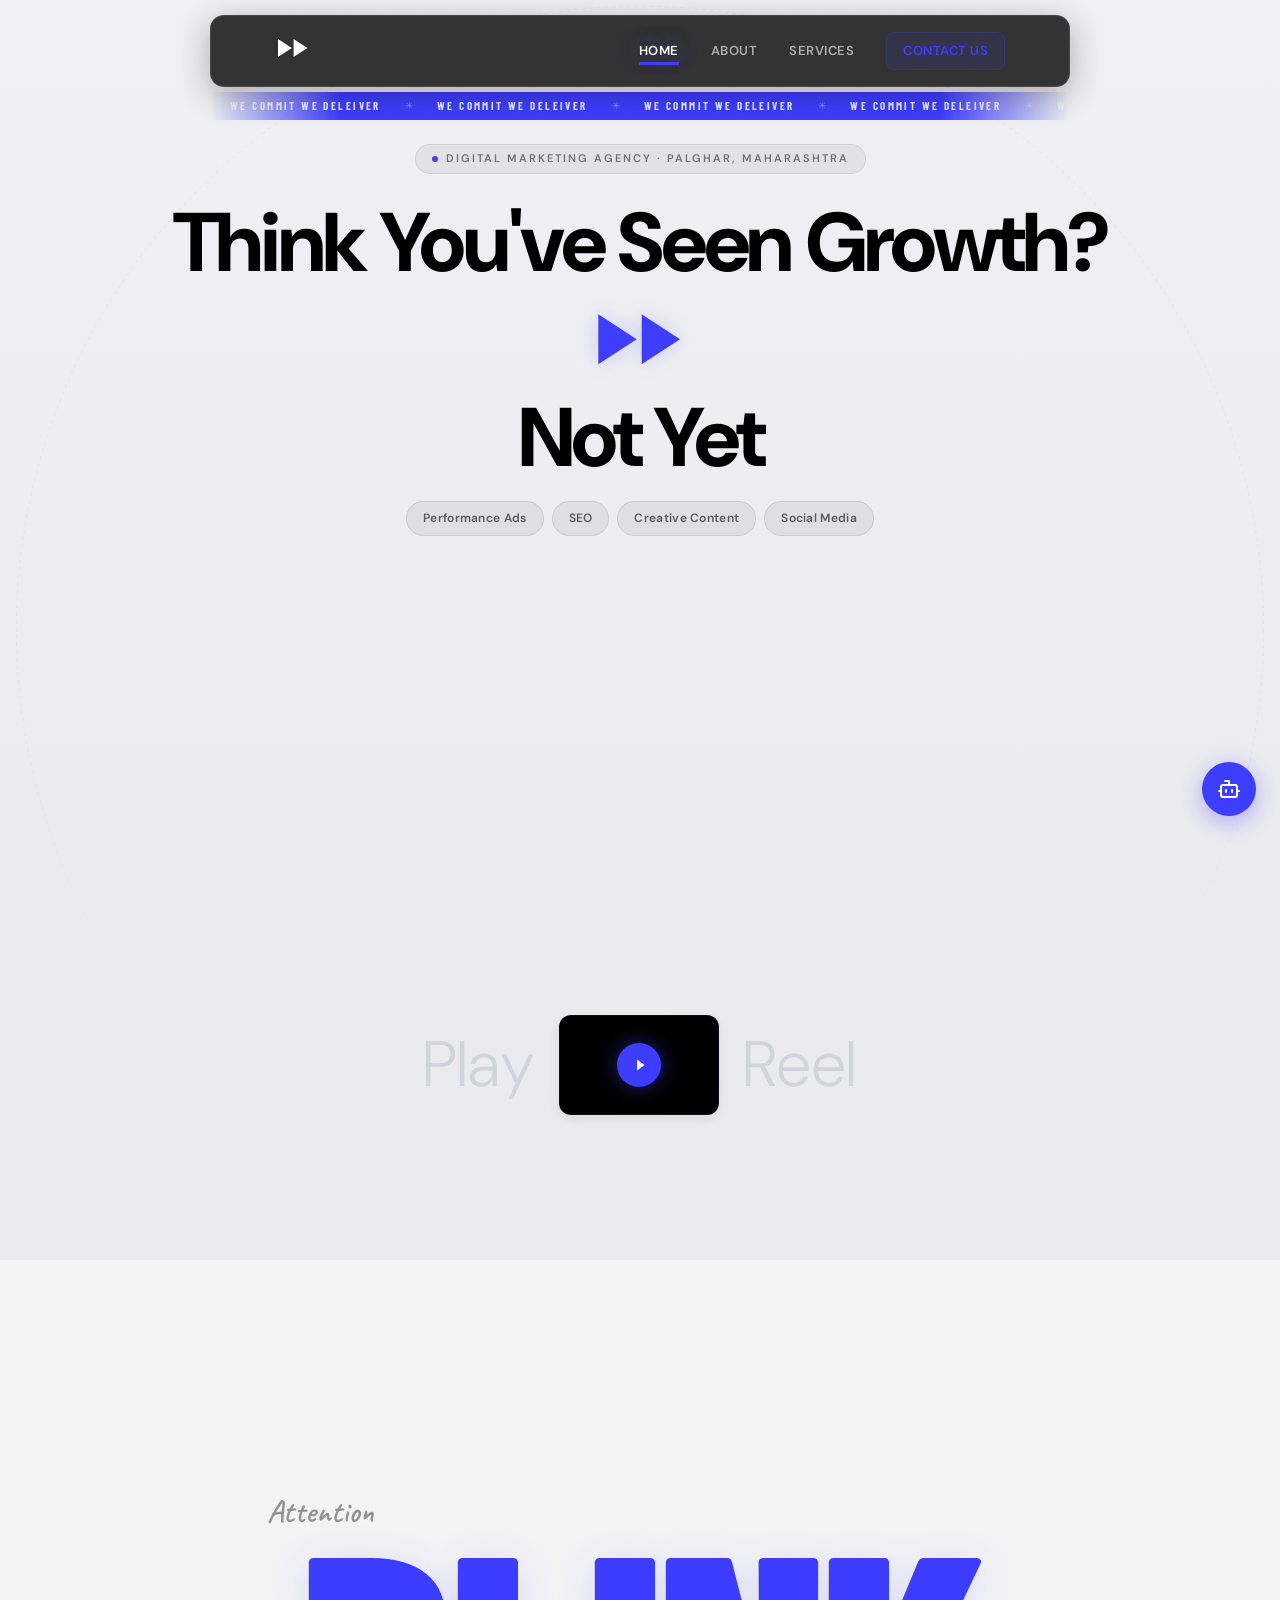
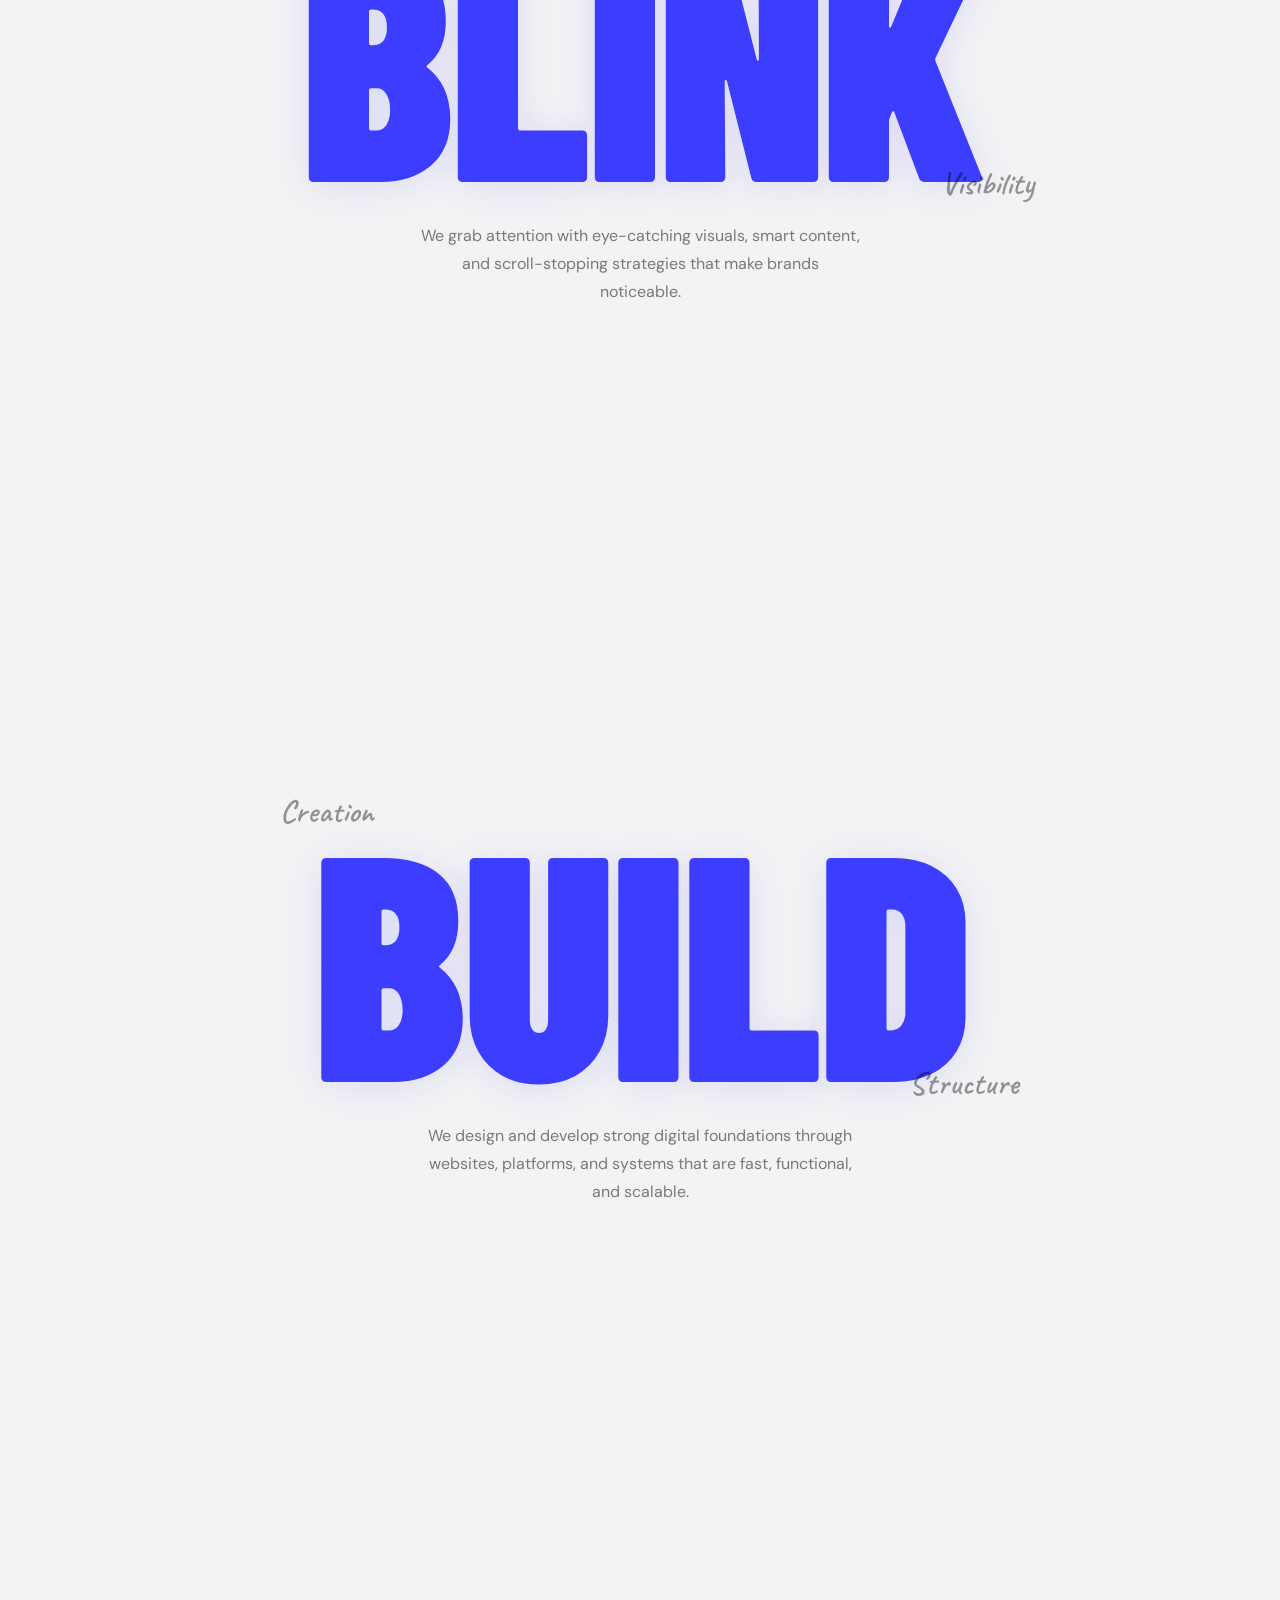
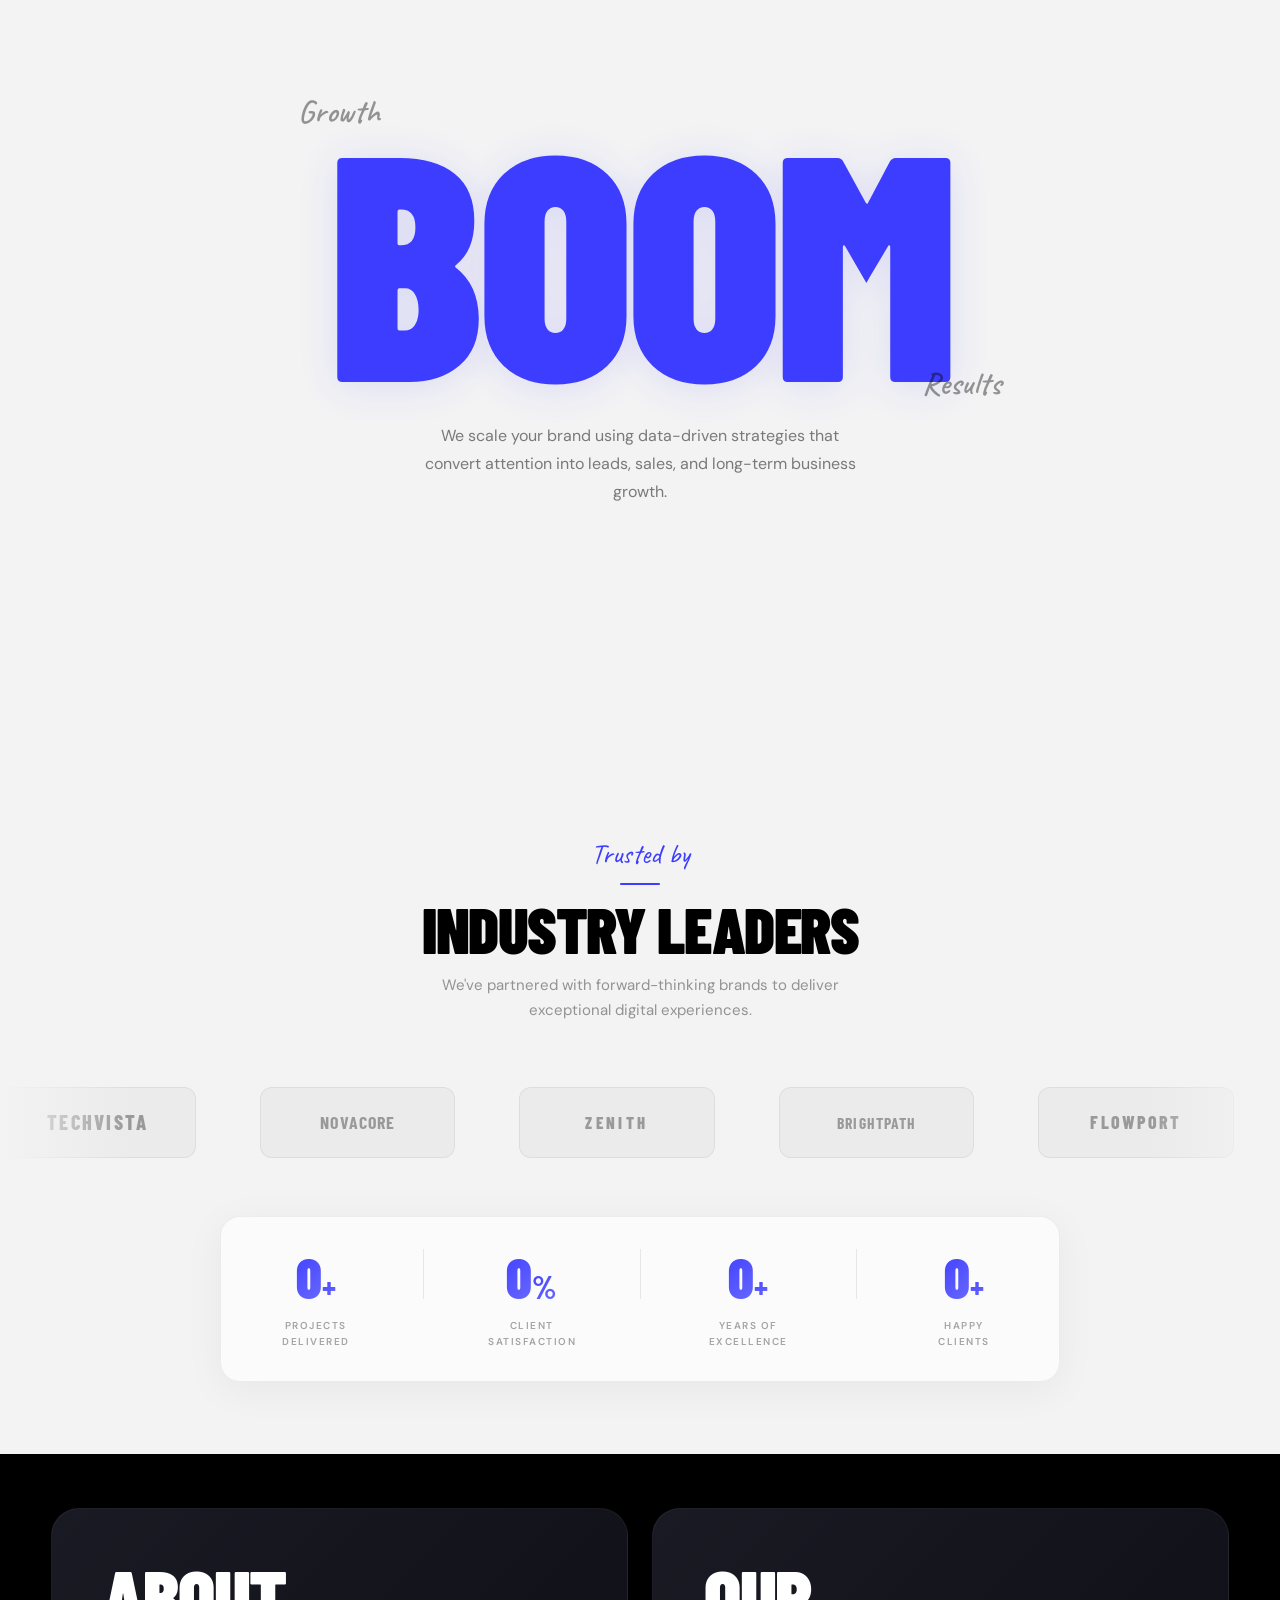
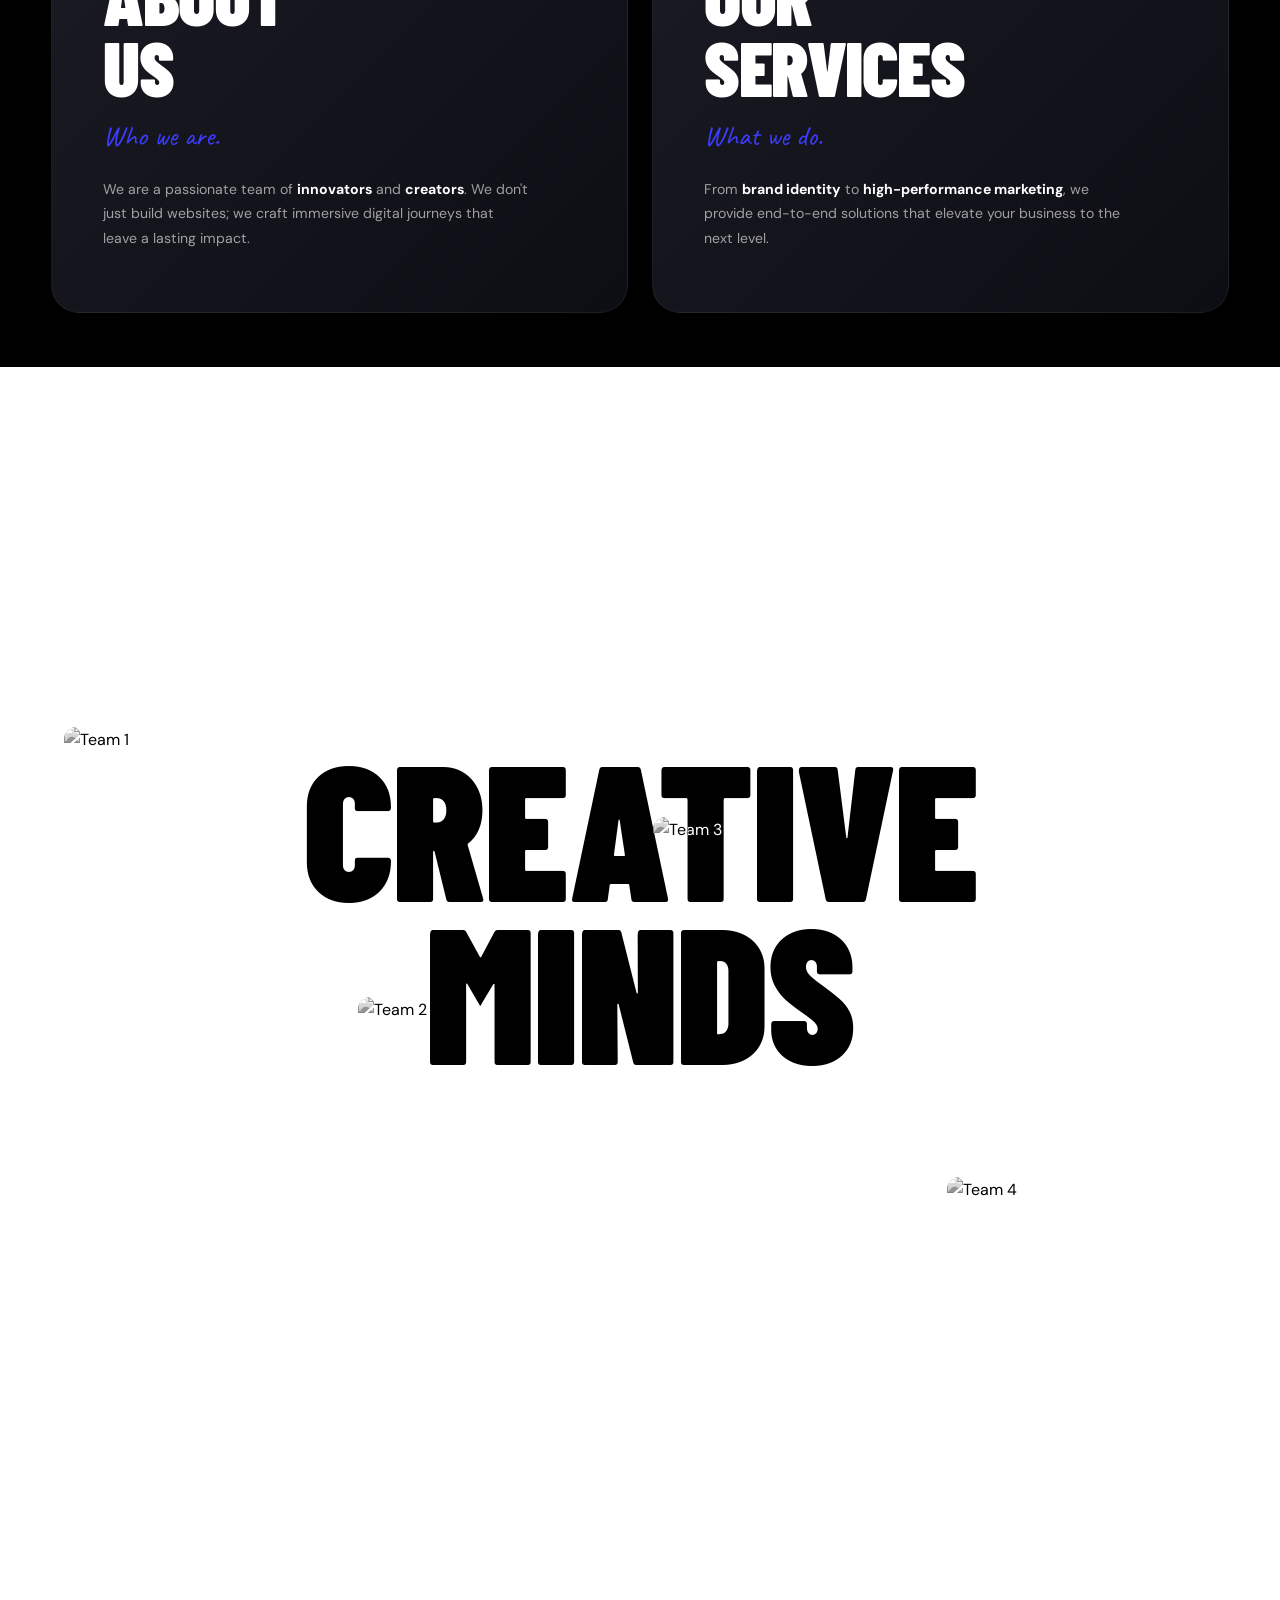
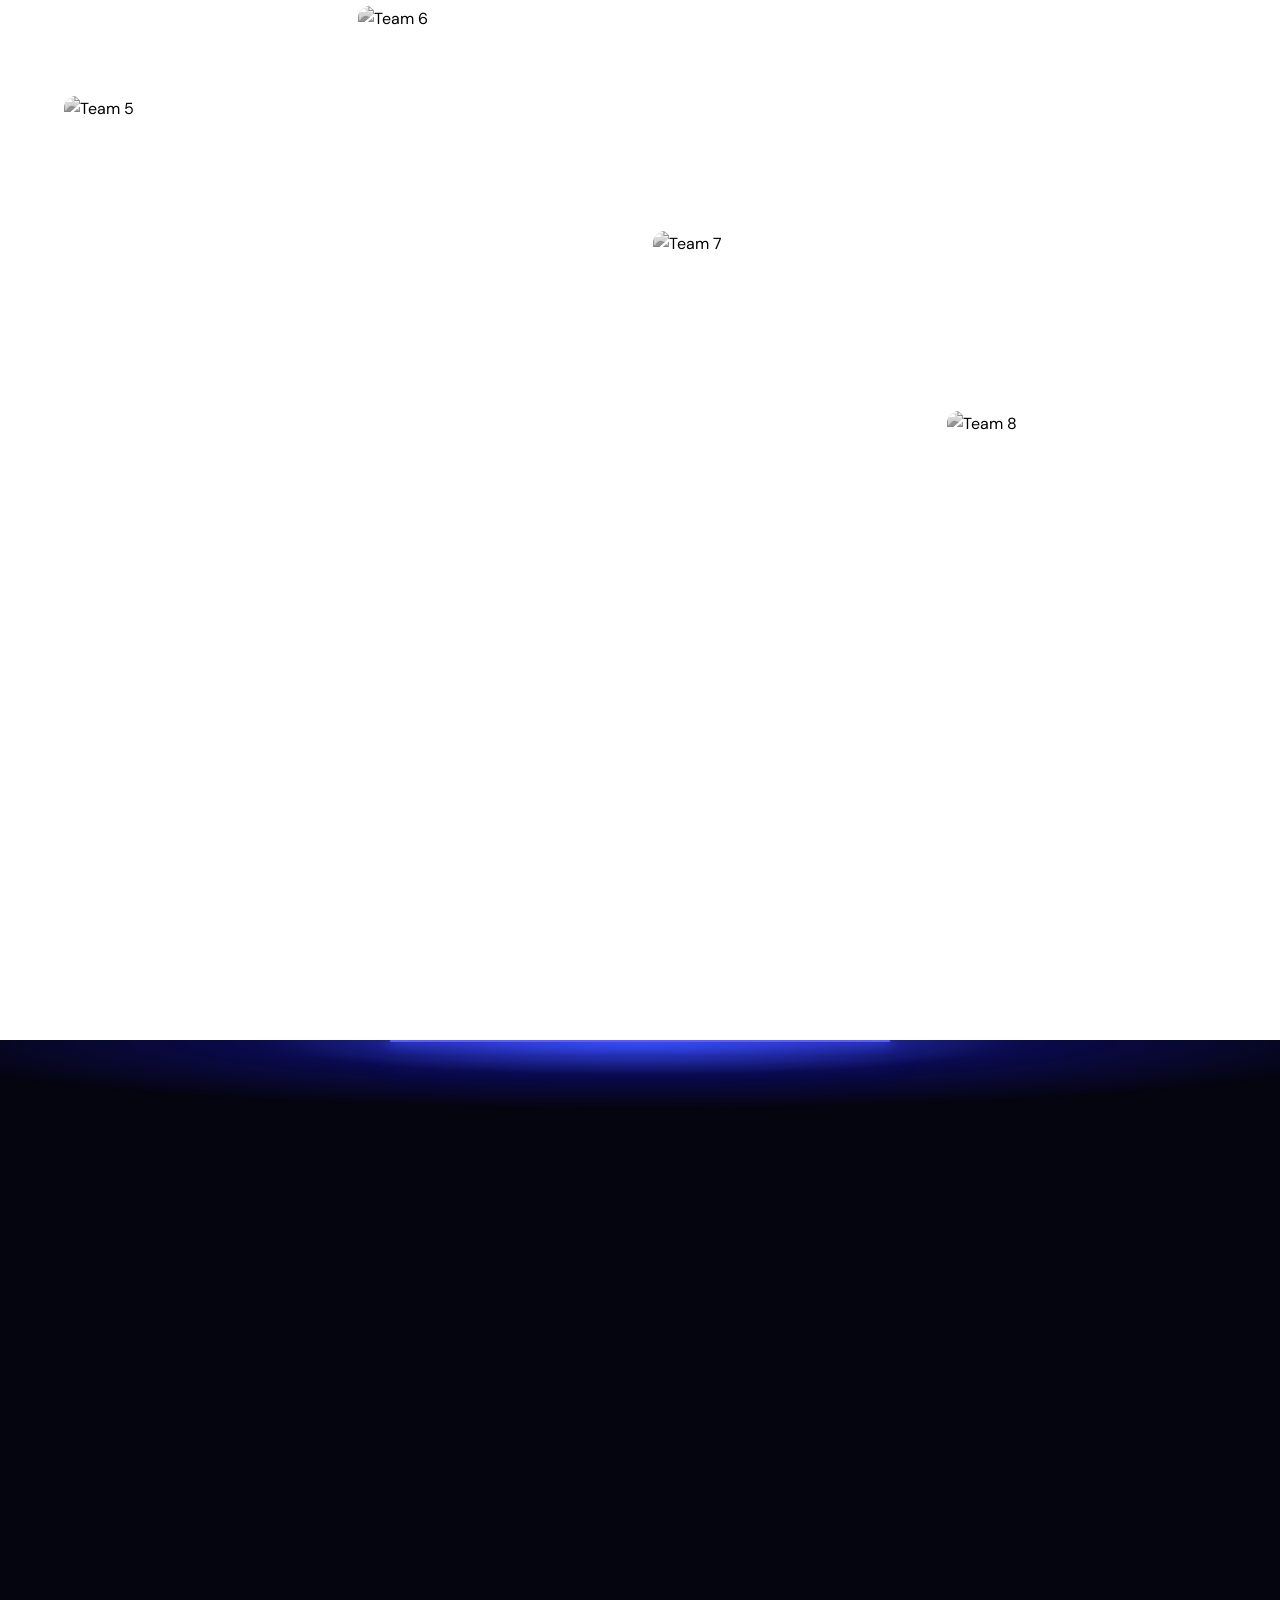
==== commit a66796c5: "Update navigation and footer links to improve website structure Reorders navigation links to Home, A" ====
--- a/index.html
+++ b/index.html
@@ -14,6 +14,9 @@
   <link rel="stylesheet" href="css/style.css">
   <link rel="stylesheet" href="css/enhancements.css">
   <script>
+    if ('scrollRestoration' in history) {
+      history.scrollRestoration = 'manual';
+    }
     (function() {
       var seen = false;
       try {
@@ -58,8 +61,8 @@
       </a>
       <div class="nav-links">
         <a href="index.html">Home</a>
+        <a href="about.html">About</a>
         <a href="services.html">Services</a>
-        <a href="about.html">About</a>
         <a href="contact.html" class="nav-cta">Contact Us</a>
       </div>
       <button class="hamburger" aria-label="Menu">
@@ -586,16 +589,18 @@
           <div class="footer-col footer-links-col">
             <h4 class="footer-col-title">Quick Links</h4>
             <a href="index.html">Home</a>
+            <a href="about.html">About Us</a>
             <a href="services.html">Services</a>
-            <a href="about.html">About Us</a>
             <a href="contact.html">Contact</a>
           </div>
           <div class="footer-col footer-services-col">
             <h4 class="footer-col-title">Services</h4>
-            <a href="services.html">Web Development</a>
             <a href="services.html">Social Media Marketing</a>
             <a href="services.html">Performance Marketing</a>
+            <a href="services.html">Web Development</a>
             <a href="services.html">UI/UX Design</a>
+            <a href="services.html">Content Creation</a>
+            <a href="services.html">Brand Strategy</a>
           </div>
           <div class="footer-col footer-contact-col">
             <h4 class="footer-col-title">Get In Touch</h4>
--- a/css/style.css
+++ b/css/style.css
@@ -30,7 +30,6 @@
 }
 
 html {
-  scroll-behavior: smooth;
   font-size: 16px;
   -webkit-font-smoothing: antialiased;
   -moz-osx-font-smoothing: grayscale;
@@ -1325,21 +1324,115 @@
   }
 }
 
-/* Hide on mobile */
-@media (max-width: 600px) {
+/* Mobile — clean vertical layout, no animations */
+@media (max-width: 768px) {
   .parallax-word-section {
-    height: auto;
-    padding: clamp(80px, 12vh, 160px) 0;
+    height: auto !important;
+    padding: 60px 20px !important;
+    background: #fff !important;
+    position: relative !important;
+    min-height: auto !important;
   }
 
   .parallax-sticky {
-    position: relative;
-    height: auto;
-    min-height: 60vh;
+    position: relative !important;
+    height: auto !important;
+    display: flex !important;
+    flex-direction: column !important;
+    padding: 0 !important;
+    min-height: auto !important;
+  }
+
+  .parallax-text-content {
+    position: relative !important;
+    margin-bottom: 40px !important;
+    z-index: 2 !important;
+    order: -1 !important;
+  }
+
+  .parallax-images {
+    position: relative !important;
+    display: grid !important;
+    grid-template-columns: 1fr 1fr !important;
+    gap: 12px !important;
+    width: 100% !important;
+    height: auto !important;
+    z-index: 1 !important;
+    left: auto !important;
+    top: auto !important;
+    right: auto !important;
+    bottom: auto !important;
+    inset: auto !important;
+    margin: 0 !important;
+    padding: 0 !important;
   }
 
   .parallax-img {
-    display: none;
+    position: relative !important;
+    left: auto !important;
+    top: auto !important;
+    right: auto !important;
+    bottom: auto !important;
+    width: 100% !important;
+    height: 140px !important;
+    opacity: 1 !important;
+    transform: none !important;
+    will-change: auto !important;
+    margin: 0 !important;
+    padding: 0 !important;
+  }
+
+  .parallax-img img {
+    width: 100% !important;
+    height: 100% !important;
+    object-fit: cover !important;
+    border-radius: 10px !important;
+    display: block !important;
+  }
+
+  .pimg-1,
+  .pimg-2,
+  .pimg-3,
+  .pimg-4,
+  .pimg-5,
+  .pimg-6 {
+    position: relative !important;
+    left: auto !important;
+    top: auto !important;
+    right: auto !important;
+    bottom: auto !important;
+    width: 100% !important;
+    height: 140px !important;
+    margin: 0 !important;
+  }
+
+  .service-big-word {
+    font-size: 56px !important;
+    font-weight: 800 !important;
+    line-height: 1 !important;
+    margin: 0 0 12px 0 !important;
+    letter-spacing: -1px !important;
+  }
+
+  .script-label {
+    font-size: 12px !important;
+    font-weight: 600 !important;
+    text-transform: uppercase !important;
+    letter-spacing: 2px !important;
+    margin: 0 0 12px 0 !important;
+    color: #888 !important;
+  }
+
+  .service-word-wrap {
+    text-align: left !important;
+    margin-bottom: 20px !important;
+  }
+
+  .service-word-desc {
+    font-size: 13px !important;
+    line-height: 1.6 !important;
+    color: #666 !important;
+    max-width: 100% !important;
   }
 }
 
--- a/css/enhancements.css
+++ b/css/enhancements.css
@@ -1162,80 +1162,132 @@
     --container-px: 20px;
   }
 
-  /* ── HERO — MOBILE COMPLETE REDESIGN ── */
+  /* ── Ticker: in normal flow on mobile so hero can sit cleanly below it ── */
+  .ticker-wrap {
+    position: relative !important;
+    top: auto !important;
+    left: auto !important;
+    right: auto !important;
+    transform: none !important;
+    width: 100% !important;
+    max-width: 100% !important;
+    border-radius: 0 !important;
+    /* Push it below the absolute-positioned navbar */
+    margin-top: calc(var(--nav-height) + 15px) !important;
+    -webkit-mask-image: linear-gradient(to right, transparent, black 5%, black 95%, transparent) !important;
+    mask-image: linear-gradient(to right, transparent, black 5%, black 95%, transparent) !important;
+  }
+
+  /* HERO — COMPLETE MOBILE REDESIGN */
   .hero-page {
-    height: 100svh !important;
-    min-height: 600px;
-    display: flex;
-    flex-direction: column;
-    align-items: stretch;
-    justify-content: flex-start;
-    padding-bottom: 0;
-    background: linear-gradient(160deg, #f5f5f8 0%, #ebebef 100%);
-    overflow: hidden;
-  }
-
-  /* Hide the rotating arc and play-reel on mobile */
+    width: 100% !important;
+    height: auto !important;
+    min-height: auto !important;
+    display: flex !important;
+    flex-direction: column !important;
+    justify-content: flex-start !important;
+    align-items: center !important;
+    /* No need for large top padding — ticker is now in flow above hero */
+    padding: 40px 20px 80px !important;
+    background: #F3F3F4 !important;
+    overflow: visible !important;
+    margin: 0 !important;
+    position: relative !important;
+  }
+
+  /* HIDE ALL ARC/ANIMATIONS */
   .arc-scene,
-  .hero-inner-text {
+  .arc-orbit-path,
+  .arc-ring,
+  .arc-scene .a-card,
+  .a-card,
+  .a-card-clone,
+  #card,
+  .hero-inner-text,
+  .play-reel-btn {
     display: none !important;
-  }
-
-  /* Hide scroll-driven card (expanding video) on mobile */
-  #card {
-    display: none !important;
+    visibility: hidden !important;
+    position: absolute !important;
+    pointer-events: none !important;
   }
 
   .hero-text {
-    padding: calc(var(--nav-height) + clamp(36px, 8vh, 80px)) 24px clamp(32px, 6vh, 64px);
-    text-align: center;
-    display: flex;
-    flex-direction: column;
-    align-items: center;
-    justify-content: center;
-    flex: 1;
-    max-width: 100%;
-    margin: 0;
+    text-align: center !important;
+    display: flex !important;
+    flex-direction: column !important;
+    align-items: center !important;
+    justify-content: center !important;
+    width: 100% !important;
+    max-width: 100% !important;
+    margin: 0 !important;
+    padding: 0 !important;
+    position: relative !important;
+    z-index: 20 !important;
+    pointer-events: auto !important;
   }
 
   .hero-location {
-    font-size: 10px;
-    letter-spacing: 1.5px;
-    margin-bottom: clamp(16px, 3vh, 28px);
+    font-size: 10px !important;
+    letter-spacing: 2px !important;
+    margin: 0 0 16px 0 !important;
+    color: #888 !important;
+    text-transform: uppercase !important;
+    font-weight: 600 !important;
   }
 
   .hero-headline {
-    font-size: clamp(36px, 10.5vw, 58px);
-    line-height: 1.05;
-    letter-spacing: -0.03em;
-    margin-bottom: clamp(16px, 3vh, 24px);
-    text-align: center;
+    font-size: 40px !important;
+    line-height: 1.15 !important;
+    letter-spacing: -1px !important;
+    margin: 0 0 20px 0 !important;
+    text-align: center !important;
+    font-weight: 800 !important;
+    color: #000 !important;
+    display: flex !important;
+    flex-direction: column !important;
+    align-items: center !important;
+    gap: 16px !important;
+    width: 100% !important;
+  }
+
+  .headline-part {
+    display: block !important;
+    width: 100% !important;
   }
 
   .hero-logo-icon {
-    width: clamp(36px, 9vw, 52px);
-    margin: 6px 0;
-  }
-
-  .hero-sub {
-    font-size: clamp(14px, 3.8vw, 17px);
-    max-width: 340px;
-    text-align: center;
-    margin-left: auto;
-    margin-right: auto;
-    margin-bottom: clamp(24px, 4vh, 36px);
-    line-height: 1.65;
+    width: 50px !important;
+    height: auto !important;
+    margin: 0 !important;
+    display: inline-flex !important;
+    align-items: center !important;
+    justify-content: center !important;
+  }
+
+  .hero-logo-icon svg {
+    width: 100% !important;
+    height: auto !important;
   }
 
   .hero-pills {
-    justify-content: center;
-    flex-wrap: wrap;
-    gap: 8px;
+    display: flex !important;
+    justify-content: center !important;
+    flex-wrap: wrap !important;
+    gap: 8px !important;
+    width: 100% !important;
+    margin: 0 !important;
+    padding: 0 !important;
   }
 
   .pill {
-    font-size: 11.5px;
-    padding: 8px 16px;
+    font-size: 11px !important;
+    padding: 8px 16px !important;
+    border-radius: 20px !important;
+    background: #e8e8ed !important;
+    color: #555 !important;
+    font-weight: 600 !important;
+    border: none !important;
+    display: inline-block !important;
   }
 
   /* Mobile hero CTA block — inject via CSS after pills */
@@ -1370,28 +1422,130 @@
     letter-spacing: 2px;
   }
 
-  /* ── Parallax word sections ── */
+  /* ── Blink / Build / Boom sections — complete mobile layout ── */
   .parallax-word-section {
-    min-height: auto;
+    height: auto !important;
+    min-height: auto !important;
+    padding: 52px 24px 40px !important;
+    background: #F3F3F4 !important;
+    overflow: visible !important;
+  }
+
+  .parallax-sticky {
+    position: relative !important;
+    height: auto !important;
+    min-height: auto !important;
+    display: flex !important;
+    flex-direction: column !important;
+    align-items: flex-start !important;
+    padding: 0 !important;
+    /* Kill GSAP-applied transforms on mobile */
+    transform: none !important;
+    will-change: auto !important;
+    transform-origin: unset !important;
+    rotation: 0 !important;
+  }
+
+  .parallax-text-content {
+    width: 100% !important;
+    text-align: left !important;
+    order: -1 !important;
+    margin-bottom: 28px !important;
+    position: relative !important;
+    z-index: 2 !important;
+  }
+
+  /* service-word-wrap must be flex so absolute labels flow in order */
+  .service-word-wrap {
+    display: flex !important;
+    flex-direction: column !important;
+    align-items: flex-start !important;
+    position: relative !important;
+    margin-bottom: 14px !important;
+    overflow: visible !important;
+  }
+
+  /* Reset script labels from absolute to in-flow */
+  .script-label,
+  .script-label.top-left,
+  .script-label.bottom-right {
+    position: relative !important;
+    top: auto !important;
+    left: auto !important;
+    bottom: auto !important;
+    right: auto !important;
+    display: block !important;
+    white-space: normal !important;
+    font-family: var(--font-script) !important;
+    font-size: 16px !important;
+    font-weight: 400 !important;
+    letter-spacing: 0 !important;
+    text-transform: none !important;
+    color: rgba(0, 0, 0, 0.4) !important;
+    margin: 0 !important;
+  }
+
+  .script-label.top-left {
+    order: 0 !important;
+    margin-bottom: 2px !important;
   }
 
   .service-big-word {
-    font-size: clamp(72px, 19vw, 120px);
-    letter-spacing: -3px;
-  }
-
-  .script-label {
-    font-size: clamp(16px, 4.5vw, 24px);
+    order: 1 !important;
+    font-size: clamp(60px, 18vw, 90px) !important;
+    letter-spacing: -2px !important;
+    line-height: 0.9 !important;
+    margin: 4px 0 !important;
+  }
+
+  .script-label.bottom-right {
+    order: 2 !important;
+    margin-top: 2px !important;
+    align-self: flex-end !important;
   }
 
   .service-word-desc {
-    font-size: 14px;
-    max-width: 100%;
-    line-height: 1.7;
-  }
-
-  .parallax-sticky {
-    padding: clamp(40px, 6vh, 64px) 24px;
+    font-size: 14px !important;
+    line-height: 1.65 !important;
+    color: rgba(0, 0, 0, 0.5) !important;
+    max-width: 100% !important;
+    margin-top: 4px !important;
+  }
+
+  /* Images: in-flow 2-column grid, always visible */
+  .parallax-images {
+    position: relative !important;
+    inset: auto !important;
+    display: grid !important;
+    grid-template-columns: 1fr 1fr !important;
+    gap: 10px !important;
+    width: 100% !important;
+    height: auto !important;
+    z-index: 1 !important;
+    pointer-events: none !important;
+  }
+
+  .parallax-img,
+  .pimg-1, .pimg-2, .pimg-3,
+  .pimg-4, .pimg-5, .pimg-6 {
+    position: relative !important;
+    inset: auto !important;
+    width: 100% !important;
+    height: 130px !important;
+    opacity: 1 !important;
+    transform: none !important;
+    will-change: auto !important;
+    margin: 0 !important;
+    padding: 0 !important;
+  }
+
+  .parallax-img img {
+    width: 100% !important;
+    height: 100% !important;
+    object-fit: cover !important;
+    border-radius: 10px !important;
+    box-shadow: 0 4px 16px rgba(0, 0, 0, 0.18) !important;
+    display: block !important;
   }
 
   /* ── Trusted section ── */
